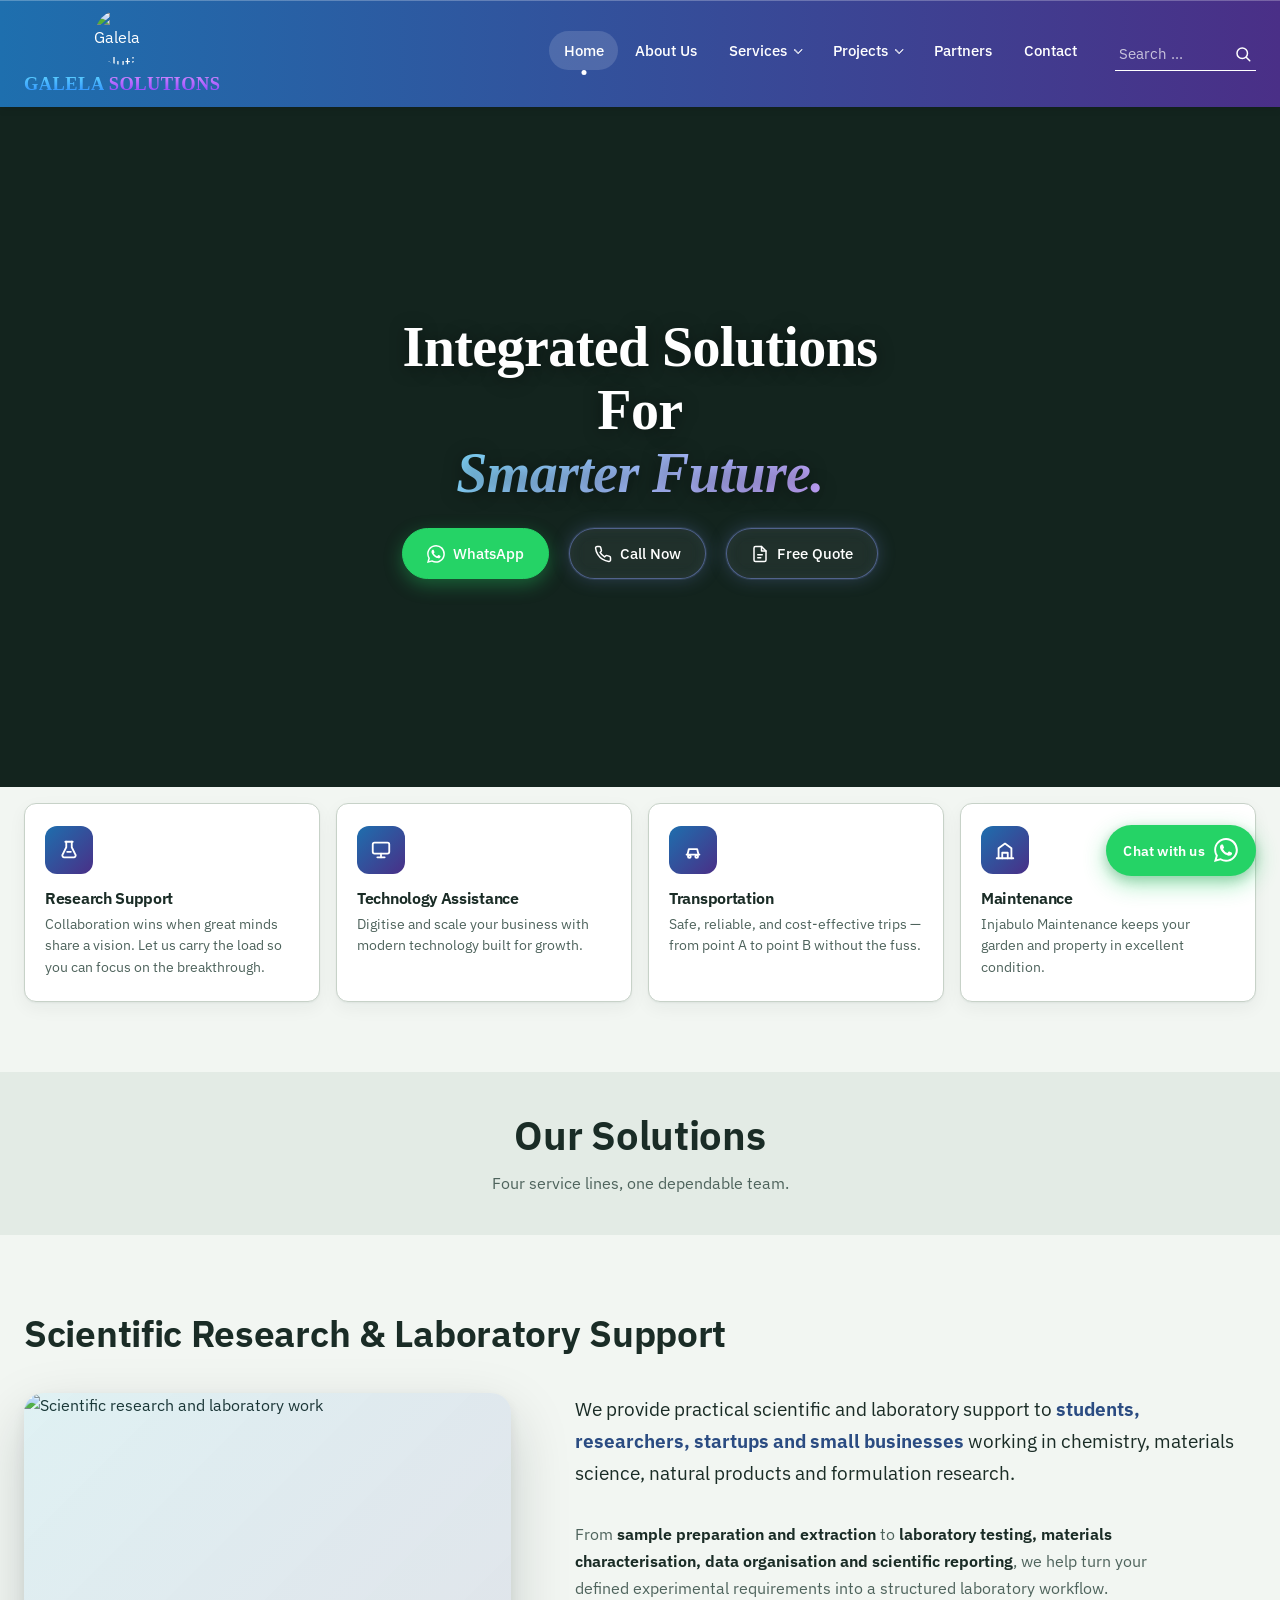
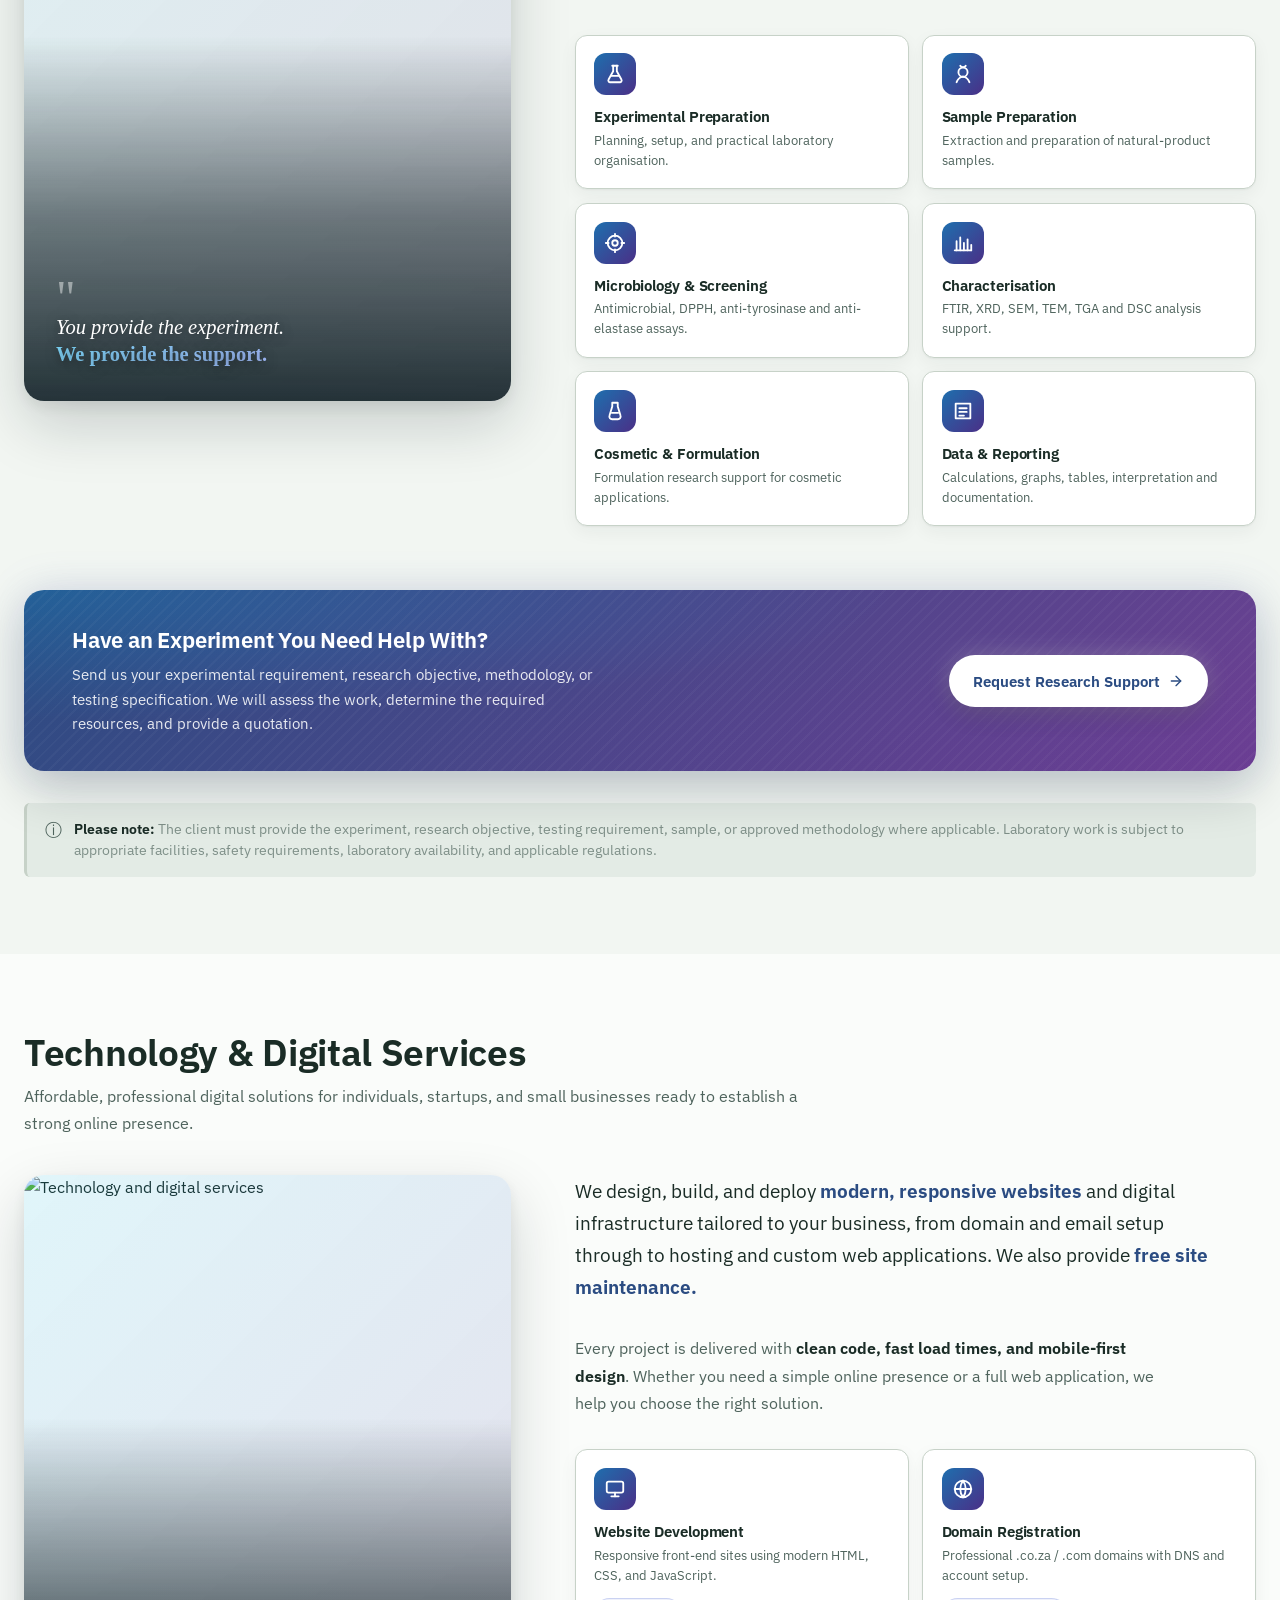
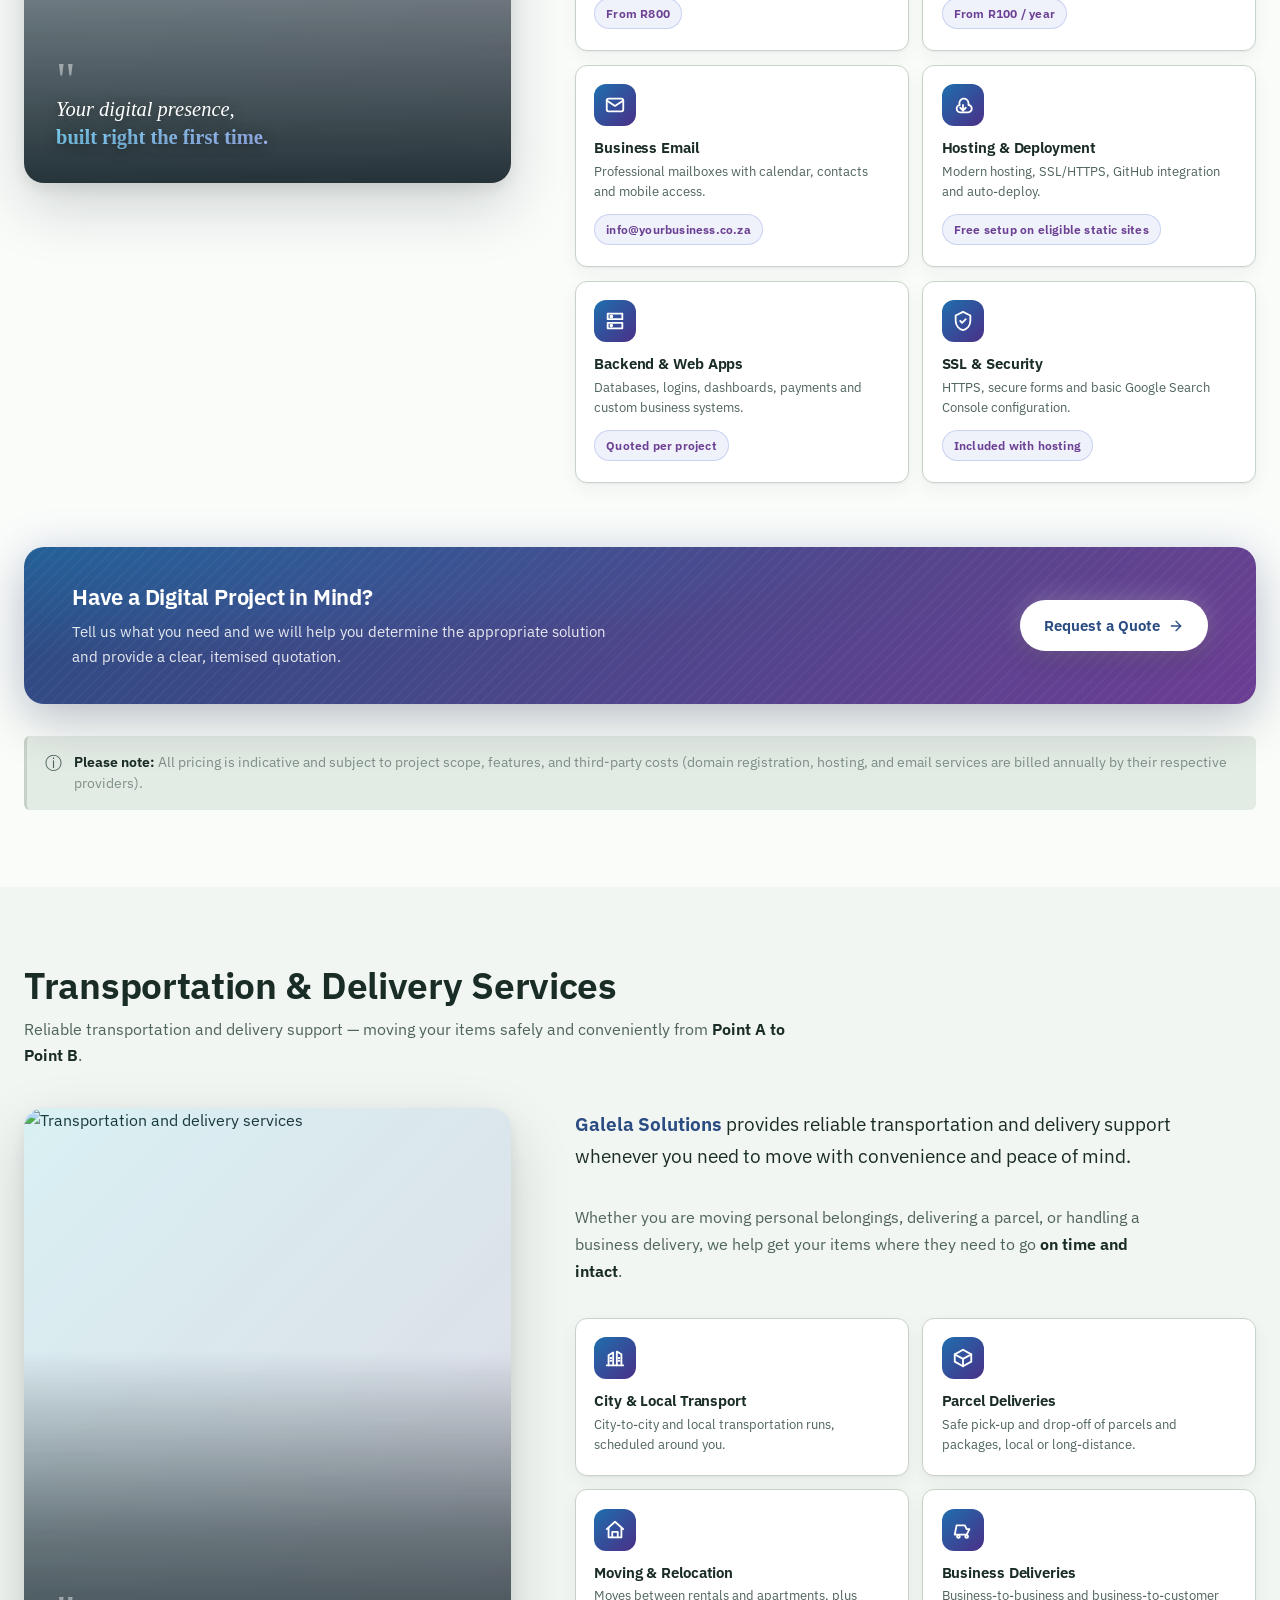
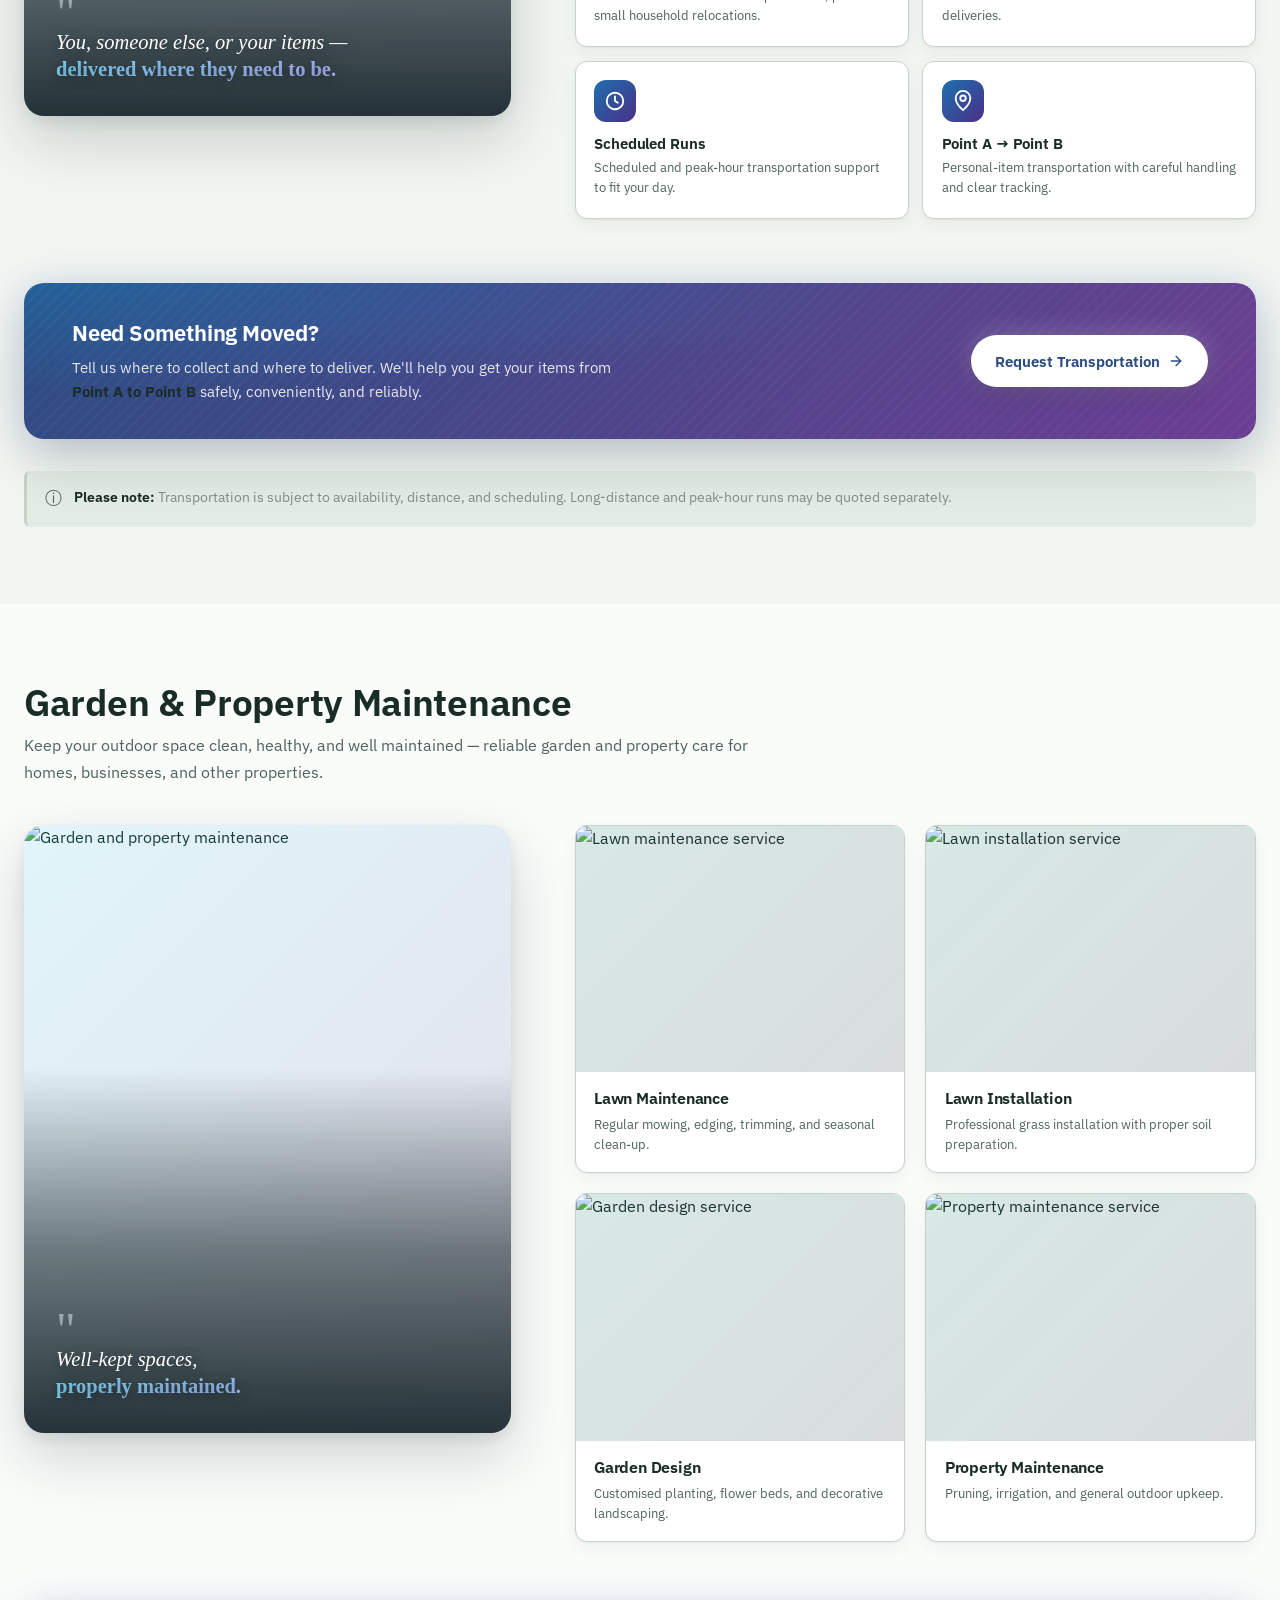
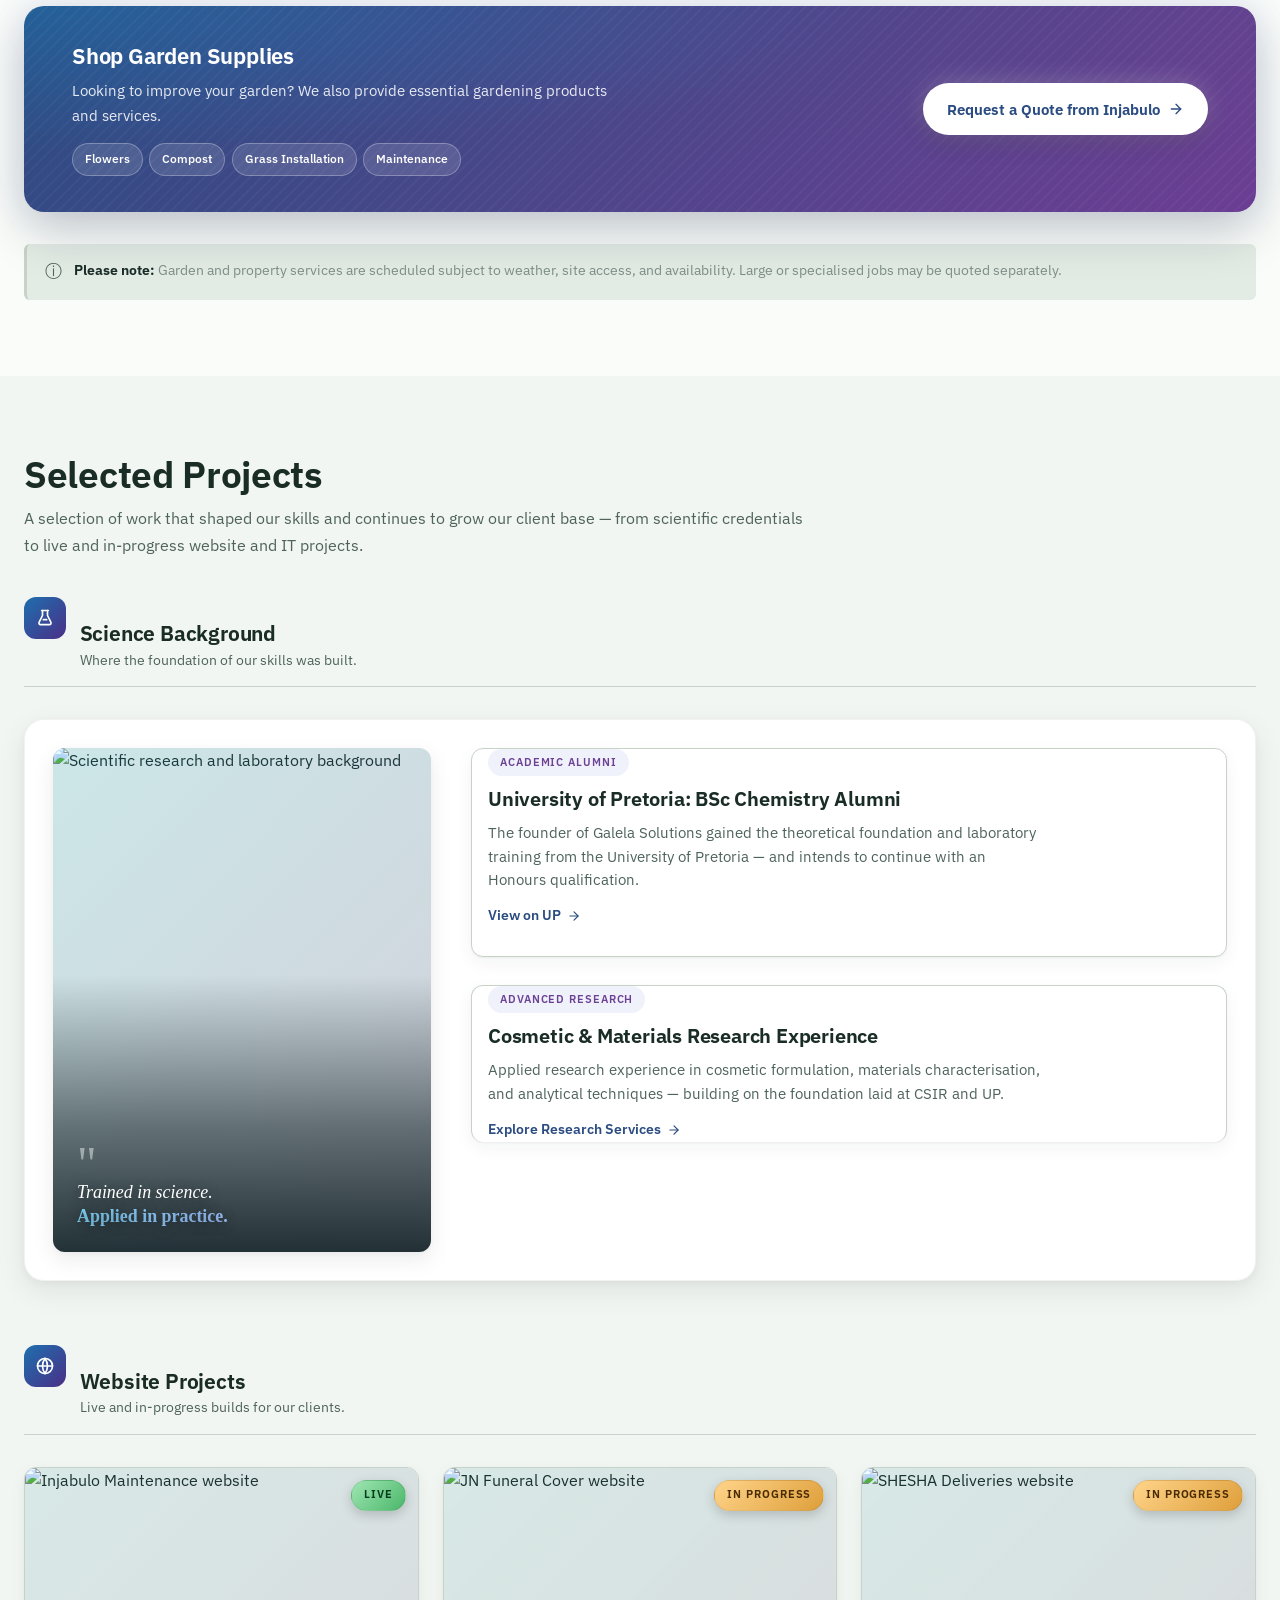
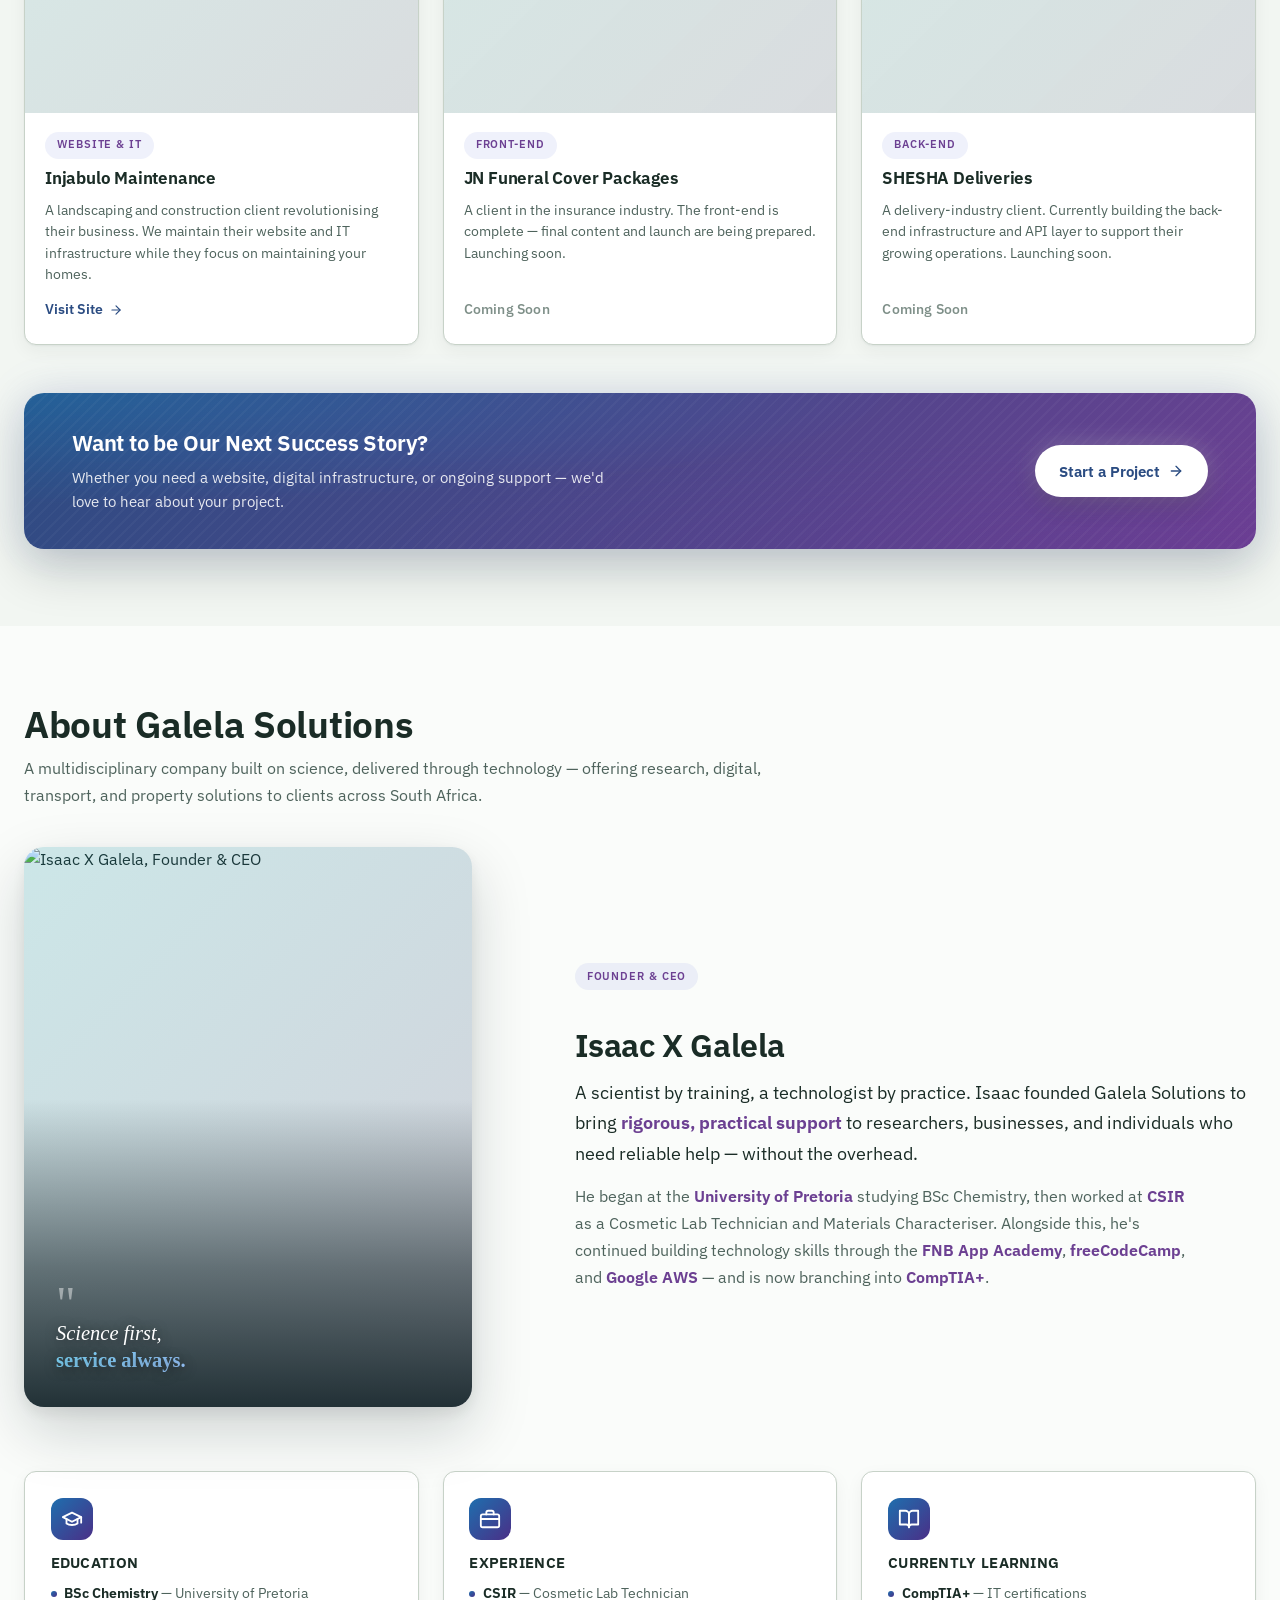
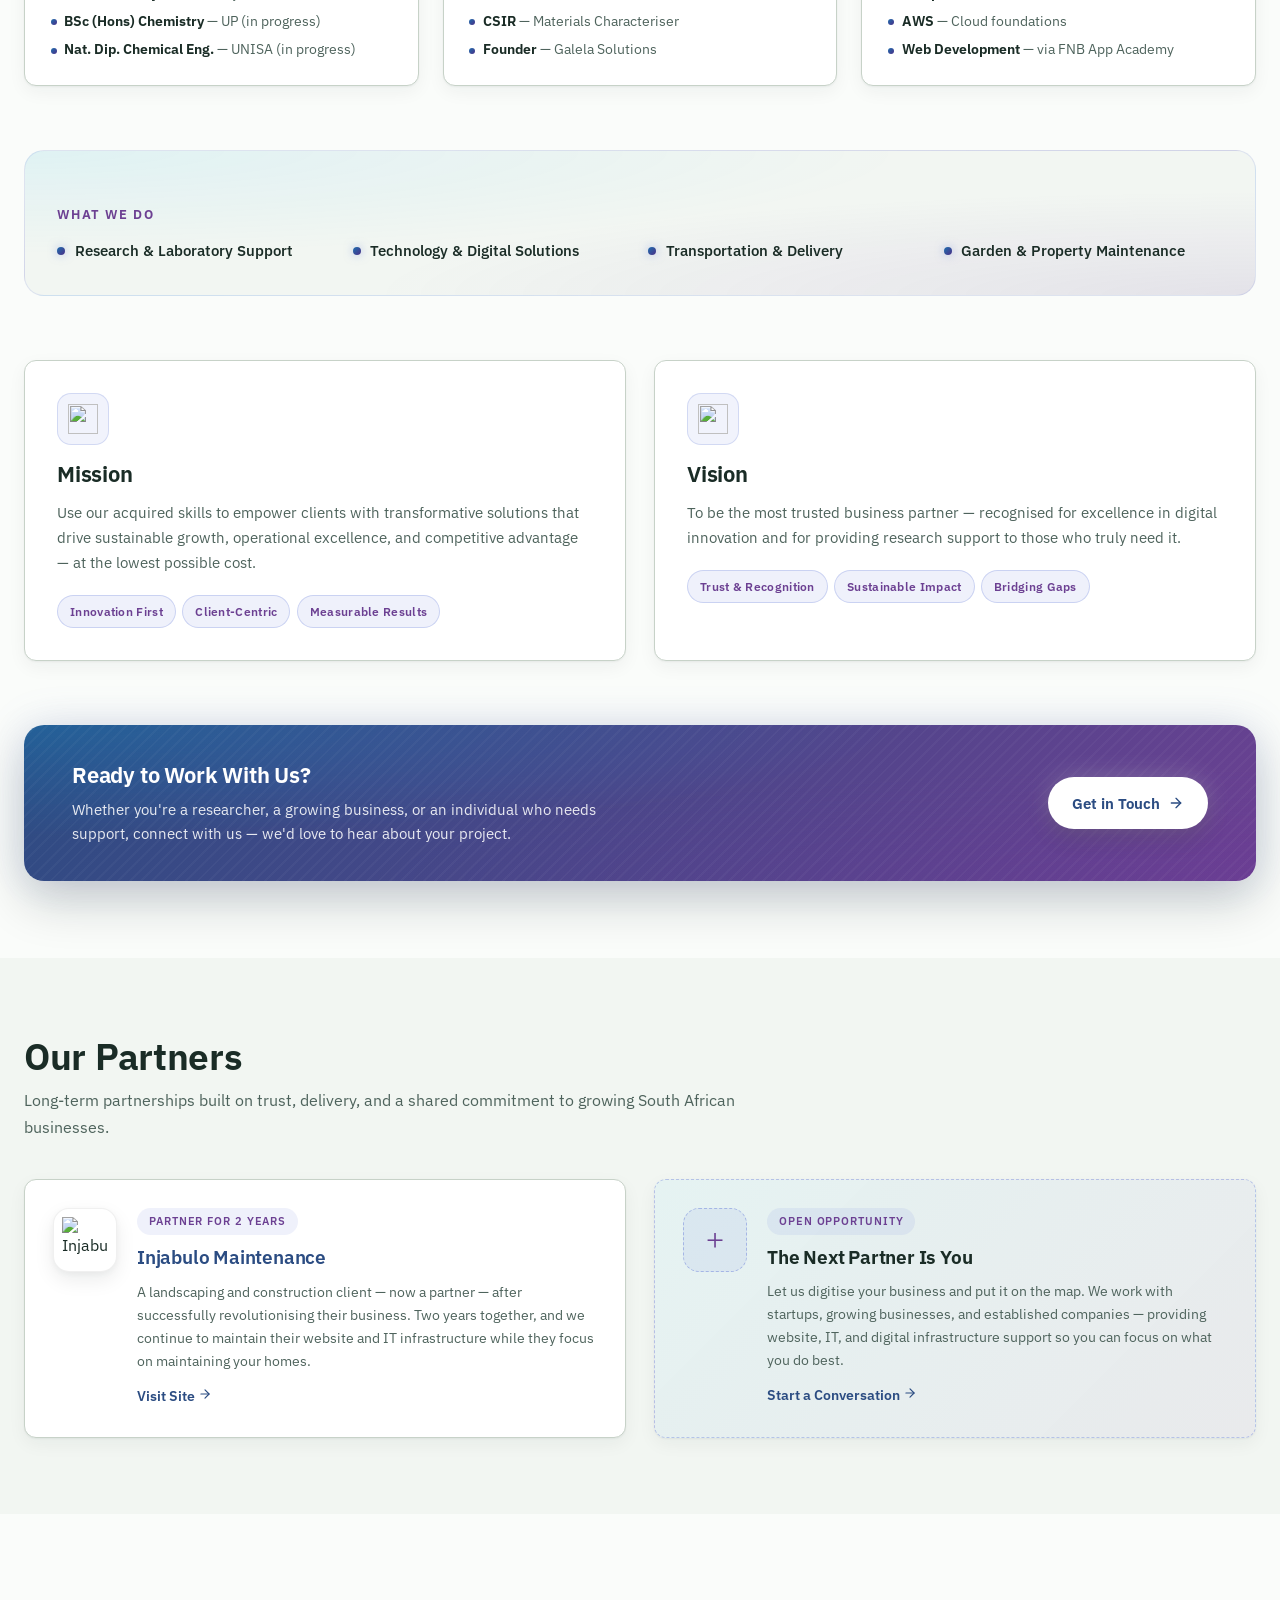
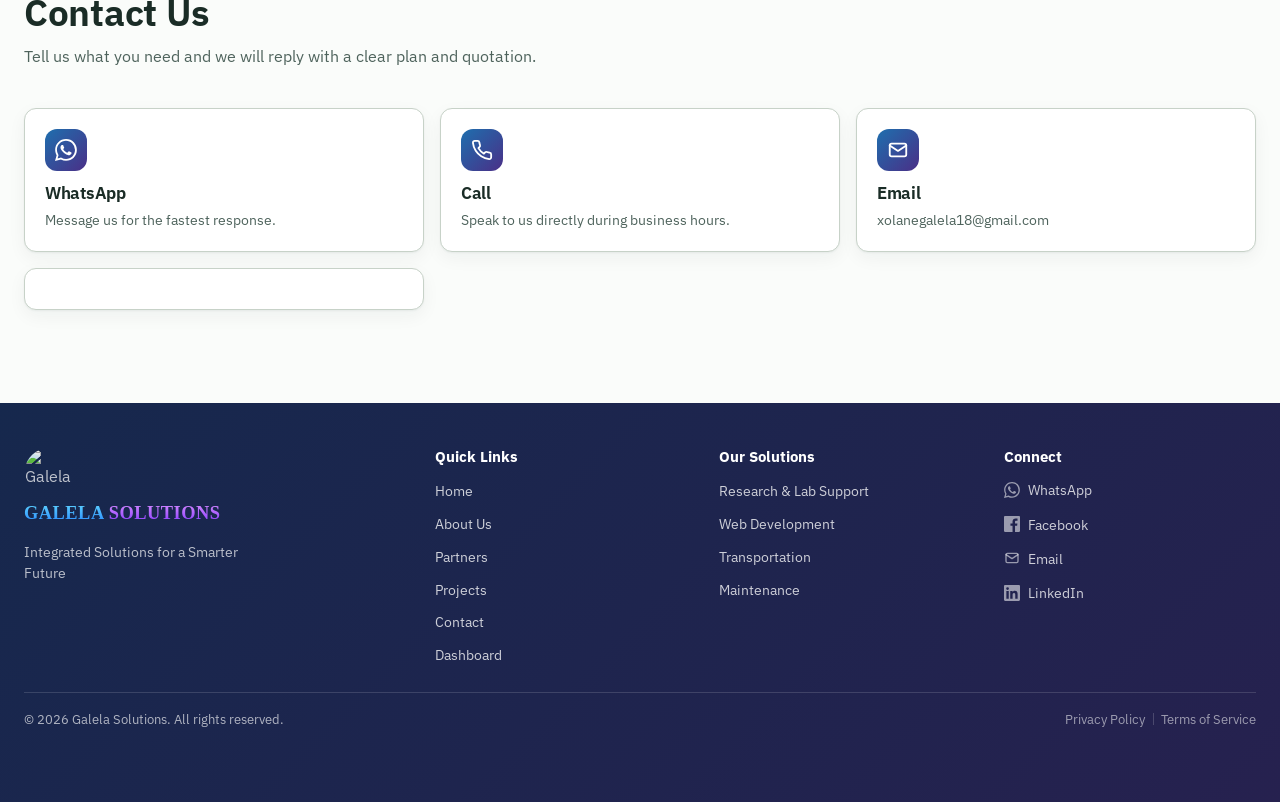
==== index.html @ ec6393a1 "Initial commit: Galela Frontend" ====
<!DOCTYPE html>
<html lang="en">
<head>
    <meta charset="UTF-8">
    <meta name="viewport" content="width=device-width, initial-scale=1.0">
    <meta name="description" content="Galela Solutions — Research, Technology and Transportation solutions.">

    <link rel="preconnect" href="https://fonts.googleapis.com">
    <link rel="preconnect" href="https://fonts.gstatic.com" crossorigin>

    <link rel="stylesheet" href="https://fonts.googleapis.com/css2?family=IBM+Plex+Sans:wght@400;500;600&family=Source+Serif+4:ital,opsz,wght@0,8..60,500;0,8..60,600;0,8..60,700;1,8..60,500&display=swap">
    <link rel="stylesheet" href="style.css">
    <link rel="icon"
          type="image/png"
          href="https://i.postimg.cc/9f243B8h/galela-solutions-favicon.png">

    <title>Galela Solutions | Research • Technology • Transportation</title>
</head>

<body>

    <!-- ================================
         NAVBAR
    ================================= -->
    <nav class="navbar" aria-label="Primary">
        <div class="container nav-container">

            <!-- Row 1: Logo + Tagline + Search -->
            <div class="nav-top">

                <a href="index.html" class="logo-wrapper" aria-label="Galela Solutions home">
                    <img src="https://i.postimg.cc/MH09NbY6/image.png"
                        alt="Galela Solutions logo"
                        class="company-logo"
                        width="580" height="540">
                    <span class="logo-text"><span class="g1">GALELA</span> <span class="g2">SOLUTIONS</span></span>
                </a>

                <p class="nav-tagline">
                    Research • Technology • Transportation
                </p>

                <div class="nav-search" data-search>
                    <button
                        type="button"
                        class="nav-search-toggle"
                        aria-label="Open search"
                        aria-expanded="false"
                        aria-controls="site-search"
                    >
                        <svg class="icon-search" viewBox="0 0 24 24" width="20" height="20"
                             fill="none" stroke="currentColor" stroke-width="2"
                             stroke-linecap="round" aria-hidden="true">
                            <circle cx="11" cy="11" r="7"/>
                            <line x1="21" y1="21" x2="16.65" y2="16.65"/>
                        </svg>
                        <svg class="icon-close" viewBox="0 0 24 24" width="20" height="20"
                             fill="none" stroke="currentColor" stroke-width="2"
                             stroke-linecap="round" aria-hidden="true">
                            <line x1="6" y1="6" x2="18" y2="18"/>
                            <line x1="18" y1="6" x2="6" y2="18"/>
                        </svg>
                    </button>

                    <form class="nav-search-form" role="search" action="#" id="site-search">
                        <input
                            type="search"
                            placeholder="Search ..."
                            aria-label="Search the site"
                            name="q"
                        >
                        <button type="submit" class="nav-search-submit" aria-label="Submit search">
                            <svg viewBox="0 0 24 24" width="18" height="18"
                                 fill="none" stroke="currentColor" stroke-width="2"
                                 stroke-linecap="round" aria-hidden="true">
                                <circle cx="11" cy="11" r="7"/>
                                <line x1="21" y1="21" x2="16.65" y2="16.65"/>
                            </svg>
                        </button>
                    </form>
                </div>

            </div>

            <!-- Row 2: Nav Links + Toggle -->
            <div class="nav-bottom">

                <ul class="nav-menu" id="primary-menu">
                    <li><a href="index.html" class="nav-link">Home</a></li>
                    <li><a href="#about" class="nav-link">About Us</a></li>

                    <li class="has-dropdown">
                        <a href="#" class="nav-link" aria-haspopup="true" aria-expanded="false">
                            Services <span class="caret" aria-hidden="true"></span>
                        </a>
                        <ul class="dropdown">
                            <li><a href="#services-research">Research</a></li>
                            <li><a href="#services-technology">Technology</a></li>
                            <li><a href="#services-transport">Transportation</a></li>
                            <li><a href="#services-maintenance">Maintenance</a></li>
                        </ul>
                    </li>

                    <li class="has-dropdown">
                        <a href="#" class="nav-link" aria-haspopup="true" aria-expanded="false">
                            Projects <span class="caret" aria-hidden="true"></span>
                        </a>
                        <ul class="dropdown">
                            <li>
                                <a href="#website"
                                   target="_blank" rel="noopener noreferrer">
                                    Website Projects
                                </a>
                            </li>
                            <li><a href="#science">Science Projects</a></li>
                            <li><a href="#website">Delivery App Sale</a></li>
                        </ul>
                    </li>

                    <li><a href="#partners" class="nav-link">Partners</a></li>
                    <li><a href="#contact" class="nav-link">Contact</a></li>
                </ul>

                <button
                    class="nav-toggle"
                    type="button"
                    aria-label="Toggle navigation menu"
                    aria-controls="primary-menu"
                    aria-expanded="false"
                >
                    <span class="hamburger"></span>
                </button>

            </div>

        </div>
    </nav>


    <!-- ================================
         HERO
    ================================= -->
    <section id="hero" class="hero">

       <div class="hero-bg-wrap" aria-hidden="true">
            <video
                class="hero-bg"
                autoplay
                muted
                loop
                playsinline
                preload="metadata" 
            >
                <source src="Videos/0_Abstract_Background_Technology_1280x720.mp4" type="video/mp4">
            </video>
            <div class="hero-bg-scrim"></div>
        </div>

        <div class="container hero-container">
            <div class="hero-content">
                 <h1 class="hero-title">
                    Integrated Solutions<br>
                    For <br>
                    <em>Smarter Future.</em>
                </h1>
                
                <div class="hero-actions">

                    <a href="https://wa.me/27725542823"
                       class="btn btn-whatsapp"
                       target="_blank" rel="noopener noreferrer"
                       aria-label="Chat with us on WhatsApp">
                        <svg viewBox="0 0 24 24" width="18" height="18"
                             fill="currentColor" aria-hidden="true">
                            <path d="M20.52 3.48A11.9 11.9 0 0 0 12.02 0C5.5 0 .2 5.3.2 11.82c0 2.08.55 4.12 1.6 5.92L0 24l6.42-1.68a11.84 11.84 0 0 0 5.6 1.43h.01c6.52 0 11.82-5.3 11.82-11.82 0-3.16-1.23-6.13-3.33-8.45zM12.03 21.8h-.01a9.83 9.83 0 0 1-5.01-1.37l-.36-.21-3.81 1 1.02-3.72-.24-.38a9.84 9.84 0 0 1-1.51-5.25c0-5.43 4.42-9.85 9.85-9.85 2.63 0 5.1 1.03 6.96 2.89a9.79 9.79 0 0 1 2.88 6.97c0 5.43-4.42 9.84-9.77 9.84zm5.4-7.37c-.3-.15-1.75-.86-2.02-.96-.27-.1-.47-.15-.67.15-.2.3-.77.96-.94 1.16-.17.2-.35.22-.65.07-.3-.15-1.25-.46-2.38-1.47-.88-.79-1.47-1.75-1.65-2.05-.17-.3-.02-.46.13-.61.13-.13.3-.35.45-.52.15-.17.2-.3.3-.5.1-.2.05-.37-.02-.52-.08-.15-.67-1.61-.92-2.21-.24-.58-.49-.5-.67-.51l-.57-.01c-.2 0-.52.07-.79.37-.27.3-1.04 1.02-1.04 2.48s1.07 2.88 1.22 3.08c.15.2 2.1 3.2 5.08 4.49.71.31 1.26.49 1.69.63.71.23 1.36.2 1.87.12.57-.08 1.75-.72 2-1.41.25-.7.25-1.29.17-1.41-.07-.12-.27-.2-.57-.35z"/>
                        </svg>
                        WhatsApp
                    </a>

                    <a href="tel:+27725542823"
                       class="btn btn-call"
                       aria-label="Call us now">
                        <svg viewBox="0 0 24 24" width="18" height="18"
                             fill="none" stroke="currentColor" stroke-width="2"
                             stroke-linecap="round" stroke-linejoin="round"
                             aria-hidden="true">
                            <path d="M22 16.92v3a2 2 0 0 1-2.18 2 19.79 19.79 0 0 1-8.63-3.07 19.5 19.5 0 0 1-6-6A19.79 19.79 0 0 1 2.12 4.18 2 2 0 0 1 4.11 2h3a2 2 0 0 1 2 1.72c.13.96.36 1.9.7 2.81a2 2 0 0 1-.45 2.11L8.09 9.91a16 16 0 0 0 6 6l1.27-1.27a2 2 0 0 1 2.11-.45c.91.34 1.85.57 2.81.7A2 2 0 0 1 22 16.92z"/>
                        </svg>
                        Call Now
                    </a>

                    <a href="formgs.html"
                       class="btn btn-primary"
                       aria-label="Request a free quote">
                        <svg viewBox="0 0 24 24" width="18" height="18"
                             fill="none" stroke="currentColor" stroke-width="2"
                             stroke-linecap="round" stroke-linejoin="round"
                             aria-hidden="true">
                            <path d="M14 2H6a2 2 0 0 0-2 2v16a2 2 0 0 0 2 2h12a2 2 0 0 0 2-2V8z"/>
                            <polyline points="14 2 14 8 20 8"/>
                            <line x1="9" y1="13" x2="15" y2="13"/>
                            <line x1="9" y1="17" x2="13" y2="17"/>
                        </svg>
                        Free Quote
                    </a>

                </div>
            </div>
        </div>
    </section>


    <!-- ================================
         SERVICE HIGHLIGHTS
    ================================= -->
    <section class="services-strip" aria-labelledby="services-heading">
        <div class="container">

            <h2 id="services-heading" class="sr-only">Our core services</h2>

            <ul class="hero-services">

                <li class="hero-service">
                    <span class="service-icon" aria-hidden="true">
                        <svg viewBox="0 0 24 24" width="22" height="22"
                             fill="none" stroke="currentColor" stroke-width="2"
                             stroke-linecap="round" stroke-linejoin="round">
                            <path d="M9 3v6l-4 8a2 2 0 0 0 2 3h10a2 2 0 0 0 2-3l-4-8V3"/>
                            <line x1="8" y1="3" x2="16" y2="3"/>
                            <line x1="10" y1="14" x2="14" y2="14"/>
                        </svg>
                    <!-- <img class="icon-img" src="" alt="" width="22" height="22"> -->
</span>
                    <div>
                        <h3>Research Support</h3>
                        <p>Collaboration wins when great minds share a vision. Let us carry the load so you can focus on the breakthrough.</p>
                    </div>
                </li>

                <li class="hero-service">
                    <span class="service-icon" aria-hidden="true">
                        <svg viewBox="0 0 24 24" width="22" height="22"
                             fill="none" stroke="currentColor" stroke-width="2"
                             stroke-linecap="round" stroke-linejoin="round">
                            <rect x="3" y="4" width="18" height="12" rx="2"/>
                            <line x1="8" y1="20" x2="16" y2="20"/>
                            <line x1="12" y1="16" x2="12" y2="20"/>
                        </svg>
                    <!-- <img class="icon-img" src="" alt="" width="22" height="22"> -->
</span>
                    <div>
                        <h3>Technology Assistance</h3>
                        <p>Digitise and scale your business with modern technology built for growth.</p>
                    </div>
                </li>

                <li class="hero-service">
                    <span class="service-icon" aria-hidden="true">
                        <svg viewBox="0 0 24 24" width="22" height="22"
                             fill="none" stroke="currentColor" stroke-width="2"
                             stroke-linecap="round" stroke-linejoin="round">
                            <path d="M5 17h14"/>
                            <path d="M6 17l1.5-6h9L18 17"/>
                            <circle cx="8" cy="19" r="1.5"/>
                            <circle cx="16" cy="19" r="1.5"/>
                        </svg>
                    <!-- <img class="icon-img" src="" alt="" width="22" height="22"> -->
</span>
                    <div>
                        <h3>Transportation</h3>
                        <p>Safe, reliable, and cost-effective trips — from point A to point B without the fuss.</p>
                    </div>
                </li>

                <li class="hero-service">
                    <span class="service-icon" aria-hidden="true">
                        <svg viewBox="0 0 24 24" width="22" height="22"
                             fill="none" stroke="currentColor" stroke-width="2"
                             stroke-linecap="round" stroke-linejoin="round">
                            <path d="M3 21h18"/>
                            <path d="M5 21V10l7-5 7 5v11"/>
                            <path d="M9 21v-6h6v6"/>
                        </svg>
                    <!-- <img class="icon-img" src="" alt="" width="22" height="22"> -->
</span>
                    <div>
                        <h3>Maintenance</h3>
                        <p>Injabulo Maintenance keeps your garden and property in excellent condition.</p>
                    </div>
                </li>

            </ul>
        </div>
    </section>


    <!-- ================================
         OUR SOLUTIONS — INTRO
    ================================= -->
    <section class="section section-intro">
        <div class="container">
            <h2 class="section-heading">Our Solutions</h2>
            <p class="section-subtitle">Four service lines, one dependable team.</p>
        </div>
    </section>


<!-- ================================
     RESEARCH SUPPORT
================================= -->
<section id="services-research" class="section section-research">
    <div class="container">

        <!-- Section head -->
        <header class="section-head">
           
            <h2 class="section-title">Scientific Research &amp; Laboratory Support</h2>
            
        </header>

        <!-- Split: image left (with overlay quote) / content right -->
        <div class="research-split">

            <figure class="research-visual">
                <img
                    src="https://i.postimg.cc/yNDqqdLX/Genetics-Breakthrough-DNA-Concept.jpg"
                    alt="Scientific research and laboratory work"
                    loading="lazy"
                >
                <figcaption class="research-visual-quote">
                    <span class="quote-mark" aria-hidden="true">"</span>
                    <p>
                        You provide the experiment.
                        <strong>We provide the support.</strong>
                    </p>
                </figcaption>
            </figure>

            <div class="research-content">

                <p class="research-lead">
                    We provide practical scientific and laboratory support to
                    <strong>students, researchers, startups and small businesses</strong>
                    working in chemistry, materials science, natural products
                    and formulation research.
                </p>

                <p>
                    From <strong>sample preparation and extraction</strong> to
                    <strong>laboratory testing, materials characterisation, data
                    organisation and scientific reporting</strong>, we help turn
                    your defined experimental requirements into a structured
                    laboratory workflow.
                </p>

                <!-- Feature grid instead of bullet list -->
                <div class="research-features">

                    <article class="research-feature">
                        <span class="feature-icon" aria-hidden="true">
                            <svg viewBox="0 0 24 24" width="22" height="22"
                                 fill="none" stroke="currentColor" stroke-width="2"
                                 stroke-linecap="round" stroke-linejoin="round">
                                <path d="M9 3h6"/>
                                <path d="M10 3v6l-5 9a2 2 0 0 0 2 3h10a2 2 0 0 0 2-3l-5-9V3"/>
                                <path d="M7.5 14h9"/>
                            </svg>
                        <!-- <img class="icon-img" src="" alt="" width="22" height="22"> -->
</span>
                        <h4>Experimental Preparation</h4>
                        <p>Planning, setup, and practical laboratory organisation.</p>
                    </article>

                    <article class="research-feature">
                        <span class="feature-icon" aria-hidden="true">
                            <svg viewBox="0 0 24 24" width="22" height="22"
                                 fill="none" stroke="currentColor" stroke-width="2"
                                 stroke-linecap="round" stroke-linejoin="round">
                                <path d="M5 21s2-6 7-6 7 6 7 6"/>
                                <circle cx="12" cy="10" r="5"/>
                                <path d="M9 3c1 2 5 2 6 0"/>
                            </svg>
                        <!-- <img class="icon-img" src="" alt="" width="22" height="22"> -->
</span>
                        <h4>Sample Preparation</h4>
                        <p>Extraction and preparation of natural-product samples.</p>
                    </article>

                    <article class="research-feature">
                        <span class="feature-icon" aria-hidden="true">
                            <svg viewBox="0 0 24 24" width="22" height="22"
                                 fill="none" stroke="currentColor" stroke-width="2"
                                 stroke-linecap="round" stroke-linejoin="round">
                                <circle cx="12" cy="12" r="8"/>
                                <circle cx="12" cy="12" r="3"/>
                                <path d="M12 2v3M12 19v3M2 12h3M19 12h3"/>
                            </svg>
                        <!-- <img class="icon-img" src="" alt="" width="22" height="22"> -->
</span>
                        <h4>Microbiology &amp; Screening</h4>
                        <p>Antimicrobial, DPPH, anti-tyrosinase and anti-elastase assays.</p>
                    </article>

                    <article class="research-feature">
                        <span class="feature-icon" aria-hidden="true">
                            <svg viewBox="0 0 24 24" width="22" height="22"
                                 fill="none" stroke="currentColor" stroke-width="2"
                                 stroke-linecap="round" stroke-linejoin="round">
                                <path d="M3 20h18"/>
                                <path d="M5 20V10M9 20V6M13 20V12M17 20V8M21 20V14"/>
                            </svg>
                        <!-- <img class="icon-img" src="" alt="" width="22" height="22"> -->
</span>
                        <h4>Characterisation</h4>
                        <p>FTIR, XRD, SEM, TEM, TGA and DSC analysis support.</p>
                    </article>

                    <article class="research-feature">
                        <span class="feature-icon" aria-hidden="true">
                            <svg viewBox="0 0 24 24" width="22" height="22"
                                 fill="none" stroke="currentColor" stroke-width="2"
                                 stroke-linecap="round" stroke-linejoin="round">
                                <path d="M9 3h6v4l3 10a3 3 0 0 1-3 4H9a3 3 0 0 1-3-4L9 7z"/>
                                <path d="M8.5 14h7"/>
                            </svg>
                        <!-- <img class="icon-img" src="" alt="" width="22" height="22"> -->
</span>
                        <h4>Cosmetic &amp; Formulation</h4>
                        <p>Formulation research support for cosmetic applications.</p>
                    </article>

                    <article class="research-feature">
                        <span class="feature-icon" aria-hidden="true">
                            <svg viewBox="0 0 24 24" width="22" height="22"
                                 fill="none" stroke="currentColor" stroke-width="2"
                                 stroke-linecap="round" stroke-linejoin="round">
                                <path d="M4 4h16v16H4z"/>
                                <path d="M8 9h8M8 13h8M8 17h5"/>
                            </svg>
                        <!-- <img class="icon-img" src="" alt="" width="22" height="22"> -->
</span>
                        <h4>Data &amp; Reporting</h4>
                        <p>Calculations, graphs, tables, interpretation and documentation.</p>
                    </article>

                </div>

            </div>

        </div>

        <!-- CTA band -->
        <aside class="research-cta-band">
            <div class="cta-text">
                <h3>Have an Experiment You Need Help With?</h3>
                <p>
                    Send us your experimental requirement, research objective,
                    methodology, or testing specification. We will assess the work,
                    determine the required resources, and provide a quotation.
                </p>
            </div>
            <a href="formgs.html" class="btn btn-primary">
                Request Research Support
                <svg viewBox="0 0 24 24" width="16" height="16"
                     fill="none" stroke="currentColor" stroke-width="2"
                     stroke-linecap="round" stroke-linejoin="round"
                     aria-hidden="true">
                    <line x1="5" y1="12" x2="19" y2="12"/>
                    <polyline points="12 5 19 12 12 19"/>
                </svg>
            </a>
        </aside>

        <!-- Note -->
        <p class="research-note">
            <span class="note-icon" aria-hidden="true">ⓘ</span>
            <span>
                <strong>Please note:</strong> The client must provide the experiment,
                research objective, testing requirement, sample, or approved
                methodology where applicable. Laboratory work is subject to
                appropriate facilities, safety requirements, laboratory
                availability, and applicable regulations.
            </span>
        </p>

    </div>
</section>


    <!-- ================================
     TECHNOLOGY
================================= -->
<section id="services-technology" class="section section-tech">
    <div class="container">

        <!-- Section head -->
        <header class="section-head">
            <h2 class="section-title">Technology &amp; Digital Services</h2>
            <p class="section-subtitle">
                Affordable, professional digital solutions for individuals,
                startups, and small businesses ready to establish a strong
                online presence.
            </p>
        </header>

        <!-- Split: image left (with overlay quote) / content right -->
        <div class="tech-split">

            <figure class="tech-visual">
                <img
                    src="https://i.postimg.cc/nzSMKXNF/image.png"
                    alt="Technology and digital services"
                    loading="lazy"
                >
                <figcaption class="tech-visual-quote">
                    <span class="quote-mark" aria-hidden="true">"</span>
                    <p>
                        Your digital presence,
                        <strong>built right the first time.</strong>
                    </p>
                </figcaption>
            </figure>

            <div class="tech-content">

                <p class="tech-lead">
                    We design, build, and deploy <strong>modern, responsive
                    websites</strong> and digital infrastructure tailored to
                    your business, from domain and email setup through to
                    hosting and custom web applications. We also provide <strong>free site maintenance.</strong>
                </p>

                <p>
                    Every project is delivered with <strong>clean code, fast
                    load times, and mobile-first design</strong>. Whether you
                    need a simple online presence or a full web application,
                    we help you choose the right solution.
                </p>

                <!-- Feature grid -->
                <div class="tech-features">

                    <article class="tech-feature">
                        <span class="feature-icon" aria-hidden="true">
                            <svg viewBox="0 0 24 24" width="22" height="22"
                                 fill="none" stroke="currentColor" stroke-width="2"
                                 stroke-linecap="round" stroke-linejoin="round">
                                <rect x="3" y="4" width="18" height="12" rx="2"/>
                                <line x1="8" y1="20" x2="16" y2="20"/>
                                <line x1="12" y1="16" x2="12" y2="20"/>
                            </svg>
                        <!-- <img class="icon-img" src="" alt="" width="22" height="22"> -->
</span>
                        <h4>Website Development</h4>
                        <p>Responsive front-end sites using modern HTML, CSS, and JavaScript.</p>
                        <span class="feature-price">From R800</span>
                    </article>

                    <article class="tech-feature">
                        <span class="feature-icon" aria-hidden="true">
                            <svg viewBox="0 0 24 24" width="22" height="22"
                                 fill="none" stroke="currentColor" stroke-width="2"
                                 stroke-linecap="round" stroke-linejoin="round">
                                <circle cx="12" cy="12" r="9"/>
                                <path d="M3 12h18"/>
                                <path d="M12 3a15 15 0 0 1 0 18"/>
                                <path d="M12 3a15 15 0 0 0 0 18"/>
                            </svg>
                        <!-- <img class="icon-img" src="" alt="" width="22" height="22"> -->
</span>
                        <h4>Domain Registration</h4>
                        <p>Professional .co.za / .com domains with DNS and account setup.</p>
                        <span class="feature-price">From R100 / year</span>
                    </article>

                    <article class="tech-feature">
                        <span class="feature-icon" aria-hidden="true">
                            <svg viewBox="0 0 24 24" width="22" height="22"
                                 fill="none" stroke="currentColor" stroke-width="2"
                                 stroke-linecap="round" stroke-linejoin="round">
                                <rect x="3" y="5" width="18" height="14" rx="2"/>
                                <path d="M3 7l9 6 9-6"/>
                            </svg>
                        <!-- <img class="icon-img" src="" alt="" width="22" height="22"> -->
</span>
                        <h4>Business Email</h4>
                        <p>Professional mailboxes with calendar, contacts and mobile access.</p>
                        <span class="feature-price">info@yourbusiness.co.za</span>
                    </article>

                    <article class="tech-feature">
                        <span class="feature-icon" aria-hidden="true">
                            <svg viewBox="0 0 24 24" width="22" height="22"
                                 fill="none" stroke="currentColor" stroke-width="2"
                                 stroke-linecap="round" stroke-linejoin="round">
                                <path d="M18 10a5 5 0 1 0-9.6 2A4 4 0 0 0 10 20h7a4 4 0 0 0 1-8z"/>
                                <path d="M12 12v6"/>
                                <path d="M9 15l3 3 3-3"/>
                            </svg>
                        <!-- <img class="icon-img" src="" alt="" width="22" height="22"> -->
</span>
                        <h4>Hosting &amp; Deployment</h4>
                        <p>Modern hosting, SSL/HTTPS, GitHub integration and auto-deploy.</p>
                        <span class="feature-price">Free setup on eligible static sites</span>
                    </article>

                    <article class="tech-feature">
                        <span class="feature-icon" aria-hidden="true">
                            <svg viewBox="0 0 24 24" width="22" height="22"
                                 fill="none" stroke="currentColor" stroke-width="2"
                                 stroke-linecap="round" stroke-linejoin="round">
                                <path d="M4 4h16v6H4z"/>
                                <path d="M4 14h16v6H4z"/>
                                <circle cx="8" cy="7" r="1"/>
                                <circle cx="8" cy="17" r="1"/>
                            </svg>
                        <!-- <img class="icon-img" src="" alt="" width="22" height="22"> -->
</span>
                        <h4>Backend &amp; Web Apps</h4>
                        <p>Databases, logins, dashboards, payments and custom business systems.</p>
                        <span class="feature-price">Quoted per project</span>
                    </article>

                    <article class="tech-feature">
                        <span class="feature-icon" aria-hidden="true">
                            <svg viewBox="0 0 24 24" width="22" height="22"
                                 fill="none" stroke="currentColor" stroke-width="2"
                                 stroke-linecap="round" stroke-linejoin="round">
                                <path d="M12 2l8 4v6c0 5-3.5 9-8 10-4.5-1-8-5-8-10V6z"/>
                                <path d="M9 12l2 2 4-4"/>
                            </svg>
                        <!-- <img class="icon-img" src="" alt="" width="22" height="22"> -->
</span>
                        <h4>SSL &amp; Security</h4>
                        <p>HTTPS, secure forms and basic Google Search Console configuration.</p>
                        <span class="feature-price">Included with hosting</span>
                    </article>

                </div>

            </div>

        </div>

        <!-- CTA band -->
        <aside class="tech-cta-band">
            <div class="cta-text">
                <h3>Have a Digital Project in Mind?</h3>
                <p>
                    Tell us what you need and we will help you determine the
                    appropriate solution and provide a clear, itemised quotation.
                </p>
            </div>
            <a href="formgs.html" class="btn btn-primary">
                Request a Quote
                <svg viewBox="0 0 24 24" width="16" height="16"
                     fill="none" stroke="currentColor" stroke-width="2"
                     stroke-linecap="round" stroke-linejoin="round"
                     aria-hidden="true">
                    <line x1="5" y1="12" x2="19" y2="12"/>
                    <polyline points="12 5 19 12 12 19"/>
                </svg>
            </a>
        </aside>

        <!-- Note -->
        <p class="tech-note">
            <span class="note-icon" aria-hidden="true">ⓘ</span>
            <span>
                <strong>Please note:</strong> All pricing is indicative and
                subject to project scope, features, and third-party costs
                (domain registration, hosting, and email services are billed
                annually by their respective providers).
            </span>
        </p>

    </div>
</section>

    <!-- ================================
     TRANSPORTATION
================================= -->
<section id="services-transport" class="section section-transport">
    <div class="container">

        <!-- Section head -->
        <header class="section-head">
            
            <h2 class="section-title">Transportation &amp; Delivery Services</h2>
            <p class="section-subtitle">
                Reliable transportation and delivery support — moving your
                items safely and conveniently from <strong>Point A to Point B</strong>.
            </p>
        </header>

        <!-- Split: image left (fully contained) / content right -->
        <div class="transport-split">

           <figure class="transport-visual">
            <img
                src="https://i.postimg.cc/Xv8gbgB9/image.png"
                alt="Transportation and delivery services"
                loading="lazy"
            >
            <figcaption class="transport-visual-quote">
                <span class="quote-mark" aria-hidden="true">"</span>
                <p>
                    You, someone else, or your items —
                    <strong>delivered where they need to be.</strong>
                </p>
            </figcaption>
        </figure>

            <div class="transport-content">

                <p class="transport-lead">
                    <strong>Galela Solutions</strong> provides reliable
                    transportation and delivery support whenever you need to
                    move with convenience and peace of mind.
                </p>

                <p>
                    Whether you are moving personal belongings, delivering a
                    parcel, or handling a business delivery, we help get your
                    items where they need to go <strong>on time and intact</strong>.
                </p>

                <!-- Feature grid -->
                <div class="transport-features">

                    <article class="transport-feature">
                        <span class="feature-icon" aria-hidden="true">
                            <svg viewBox="0 0 24 24" width="22" height="22"
                                 fill="none" stroke="currentColor" stroke-width="2"
                                 stroke-linecap="round" stroke-linejoin="round">
                                <path d="M3 20h18"/>
                                <path d="M5 20V9l5-3v14"/>
                                <path d="M14 20V5l5 3v12"/>
                                <path d="M7 12h1M7 15h1M16 12h1M16 15h1"/>
                            </svg>
                        <!-- <img class="icon-img" src="" alt="" width="22" height="22"> -->
</span>
                        <h4>City &amp; Local Transport</h4>
                        <p>City-to-city and local transportation runs, scheduled around you.</p>
                    </article>

                    <article class="transport-feature">
                        <span class="feature-icon" aria-hidden="true">
                            <svg viewBox="0 0 24 24" width="22" height="22"
                                 fill="none" stroke="currentColor" stroke-width="2"
                                 stroke-linecap="round" stroke-linejoin="round">
                                <path d="M21 8l-9-5-9 5 9 5 9-5z"/>
                                <path d="M3 8v8l9 5 9-5V8"/>
                                <path d="M12 13v8"/>
                            </svg>
                        <!-- <img class="icon-img" src="" alt="" width="22" height="22"> -->
</span>
                        <h4>Parcel Deliveries</h4>
                        <p>Safe pick-up and drop-off of parcels and packages, local or long-distance.</p>
                    </article>

                    <article class="transport-feature">
                        <span class="feature-icon" aria-hidden="true">
                            <svg viewBox="0 0 24 24" width="22" height="22"
                                 fill="none" stroke="currentColor" stroke-width="2"
                                 stroke-linecap="round" stroke-linejoin="round">
                                <path d="M3 11l9-8 9 8"/>
                                <path d="M5 10v10h14V10"/>
                                <path d="M9 20v-6h6v6"/>
                            </svg>
                        <!-- <img class="icon-img" src="" alt="" width="22" height="22"> -->
</span>
                        <h4>Moving &amp; Relocation</h4>
                        <p>Moves between rentals and apartments, plus small household relocations.</p>
                    </article>

                    <article class="transport-feature">
                        <span class="feature-icon" aria-hidden="true">
                            <svg viewBox="0 0 24 24" width="22" height="22"
                                 fill="none" stroke="currentColor" stroke-width="2"
                                 stroke-linecap="round" stroke-linejoin="round">
                                <path d="M3 17h13l3-6h-3l-2-4H5z"/>
                                <circle cx="7" cy="19" r="1.5"/>
                                <circle cx="16" cy="19" r="1.5"/>
                            </svg>
                        <!-- <img class="icon-img" src="" alt="" width="22" height="22"> -->
</span>
                        <h4>Business Deliveries</h4>
                        <p>Business-to-business and business-to-customer deliveries.</p>
                    </article>

                    <article class="transport-feature">
                        <span class="feature-icon" aria-hidden="true">
                            <svg viewBox="0 0 24 24" width="22" height="22"
                                 fill="none" stroke="currentColor" stroke-width="2"
                                 stroke-linecap="round" stroke-linejoin="round">
                                <circle cx="12" cy="12" r="9"/>
                                <path d="M12 7v5l3 2"/>
                            </svg>
                        <!-- <img class="icon-img" src="" alt="" width="22" height="22"> -->
</span>
                        <h4>Scheduled Runs</h4>
                        <p>Scheduled and peak-hour transportation support to fit your day.</p>
                    </article>

                    <article class="transport-feature">
                        <span class="feature-icon" aria-hidden="true">
                            <svg viewBox="0 0 24 24" width="22" height="22"
                                 fill="none" stroke="currentColor" stroke-width="2"
                                 stroke-linecap="round" stroke-linejoin="round">
                                <path d="M12 22s8-7 8-13a8 8 0 1 0-16 0c0 6 8 13 8 13z"/>
                                <circle cx="12" cy="9" r="3"/>
                            </svg>
                        <!-- <img class="icon-img" src="" alt="" width="22" height="22"> -->
</span>
                        <h4>Point A → Point B</h4>
                        <p>Personal-item transportation with careful handling and clear tracking.</p>
                    </article>

                </div>

            </div>

        </div>

        <!-- CTA band -->
        <aside class="transport-cta-band">
            <div class="cta-text">
                <h3>Need Something Moved?</h3>
                <p>
                    Tell us where to collect and where to deliver. We'll help
                    you get your items from <strong>Point A to Point B</strong>
                    safely, conveniently, and reliably.
                </p>
            </div>
            <a href="formgs.html" class="btn btn-primary">
                Request Transportation
                <svg viewBox="0 0 24 24" width="16" height="16"
                     fill="none" stroke="currentColor" stroke-width="2"
                     stroke-linecap="round" stroke-linejoin="round"
                     aria-hidden="true">
                    <line x1="5" y1="12" x2="19" y2="12"/>
                    <polyline points="12 5 19 12 12 19"/>
                </svg>
            </a>
        </aside>

        <!-- Note -->
        <p class="transport-note">
            <span class="note-icon" aria-hidden="true">ⓘ</span>
            <span>
                <strong>Please note:</strong> Transportation is subject to
                availability, distance, and scheduling. Long-distance and
                peak-hour runs may be quoted separately.
            </span>
        </p>

    </div>
</section>


    <!-- ================================
     MAINTENANCE
================================= -->
<section id="services-maintenance" class="section section-maintenance">
    <div class="container">

        <!-- Section head -->
        <header class="section-head">
            <h2 class="section-title">Garden &amp; Property Maintenance</h2>
            <p class="section-subtitle">
                Keep your outdoor space clean, healthy, and well maintained —
                reliable garden and property care for homes, businesses, and
                other properties.
            </p>
        </header>

        <!-- Split: intro image left / sub-service grid right -->
        <div class="maintenance-split">

            <!-- LEFT: sticky intro image with overlay quote -->
            <figure class="maintenance-visual">
                <img
                    src="https://i.postimg.cc/25KgYmZ8/image.png"
                    alt="Garden and property maintenance"
                    loading="lazy"
                >
                <figcaption class="maintenance-visual-quote">
                    <span class="quote-mark" aria-hidden="true">"</span>
                    <p>
                        Well-kept spaces,
                        <strong>properly maintained.</strong>
                    </p>
                </figcaption>
            </figure>

            <!-- RIGHT: 2×2 sub-service grid -->
            <div class="maintenance-content">

                <div class="maintenance-grid">

                    <article class="maintenance-card">
                        <figure class="maintenance-media">
                            <img
                                src="https://i.postimg.cc/sfTGnv68/IMG-20260707-WA0022.jpg"
                                alt="Lawn maintenance service"
                                loading="lazy"
                            >
                        </figure>
                        <div class="maintenance-body">
                            <h3>Lawn Maintenance</h3>
                            <p>Regular mowing, edging, trimming, and seasonal clean-up.</p>
                        </div>
                    </article>

                    <article class="maintenance-card">
                        <figure class="maintenance-media">
                            <img
                                src="https://i.postimg.cc/Y0gMgQpD/IMG-20260615-WA0022.jpg"
                                alt="Lawn installation service"
                                loading="lazy"
                            >
                        </figure>
                        <div class="maintenance-body">
                            <h3>Lawn Installation</h3>
                            <p>Professional grass installation with proper soil preparation.</p>
                        </div>
                    </article>

                    <article class="maintenance-card">
                        <figure class="maintenance-media">
                            <img
                                src="https://i.postimg.cc/MTDYmpM8/IMG-20260511-WA0001.jpg"
                                alt="Garden design service"
                                loading="lazy"
                            >
                        </figure>
                        <div class="maintenance-body">
                            <h3>Garden Design</h3>
                            <p>Customised planting, flower beds, and decorative landscaping.</p>
                        </div>
                    </article>

                    <article class="maintenance-card">
                        <figure class="maintenance-media">
                            <img
                                src="https://i.postimg.cc/hGtLmL3P/image1.jpg"
                                alt="Property maintenance service"
                                loading="lazy"
                            >
                        </figure>
                        <div class="maintenance-body">
                            <h3>Property Maintenance</h3>
                            <p>Pruning, irrigation, and general outdoor upkeep.</p>
                        </div>
                    </article>

                </div>

            </div>

        </div>

        <!-- CTA band -->
        <aside class="maintenance-cta-band">
            <div class="cta-text">
                <h3>Shop Garden Supplies</h3>
                <p>
                    Looking to improve your garden? We also provide essential
                    gardening products and services.
                </p>
                <ul class="cta-tags">
                    <li>Flowers</li>
                    <li>Compost</li>
                    <li>Grass Installation</li>
                    <li>Maintenance</li>
                </ul>
            </div>
            <a href="https://www.injabulomaintenance.co.za/" class="btn btn-primary">
                Request a Quote from Injabulo
                <svg viewBox="0 0 24 24" width="16" height="16"
                     fill="none" stroke="currentColor" stroke-width="2"
                     stroke-linecap="round" stroke-linejoin="round"
                     aria-hidden="true">
                    <line x1="5" y1="12" x2="19" y2="12"/>
                    <polyline points="12 5 19 12 12 19"/>
                </svg>
            </a>
        </aside>

        <!-- Note -->
        <p class="maintenance-note">
            <span class="note-icon" aria-hidden="true">ⓘ</span>
            <span>
                <strong>Please note:</strong> Garden and property services are
                scheduled subject to weather, site access, and availability.
                Large or specialised jobs may be quoted separately.
            </span>
        </p>

    </div>
</section>

<!-- ================================
     PROJECTS
================================= -->
<section id="projects" class="section section-projects">
    <div class="container">

        <!-- Section head -->
        <header class="section-head">
            <h2 class="section-title">Selected Projects</h2>
            <p class="section-subtitle">
                A selection of work that shaped our skills and continues to
                grow our client base — from scientific credentials to live
                and in-progress website and IT projects.
            </p>
        </header>

        <!-- ============================================
             GROUP 1 — CREDENTIALS & BACKGROUND
        ============================================= -->
        <div class="projects-group" id="science">

            <header class="group-head">
                <span class="group-icon" aria-hidden="true">
                    <svg viewBox="0 0 24 24" width="20" height="20"
                         fill="none" stroke="currentColor" stroke-width="2"
                         stroke-linecap="round" stroke-linejoin="round">
                        <path d="M9 3v6l-4 8a2 2 0 0 0 2 3h10a2 2 0 0 0 2-3l-4-8V3"/>
                        <line x1="8" y1="3" x2="16" y2="3"/>
                        <line x1="10" y1="14" x2="14" y2="14"/>
                    </svg>
                <!-- <img class="icon-img" src="" alt="" width="22" height="22"> -->
</span>
                <div>
                    <h3 class="group-title">Science Background</h3>
                    <p class="group-sub">Where the foundation of our skills was built.</p>
                </div>
            </header>

            <!-- Credentials feature card -->
            <article class="credential-card">

                <!-- Single visual (sticky) -->
                <figure class="credential-media">
                    <img
                        src="https://i.postimg.cc/5yWKkHVK/20260302-150817.jpg"
                        alt="Scientific research and laboratory background"
                        loading="lazy"
                    >
                    <figcaption class="credential-visual-quote">
                        <span class="quote-mark" aria-hidden="true">"</span>
                        <p>
                            Trained in science.
                            <strong>Applied in practice.</strong>
                        </p>
                    </figcaption>
                </figure>

                <!-- Three stacked credentials -->
                <div class="credential-list">

                    <!-- Entry 2 — University of Pretoria -->
                    <div class="credential-entry">
                        <span class="project-tag">Academic Alumni</span>
                        <h3>University of Pretoria: BSc Chemistry Alumni</h3>
                        <p>
                            The founder of Galela Solutions gained the
                            theoretical foundation and laboratory training
                            from the University of Pretoria — and intends to
                            continue with an Honours qualification.
                        </p>
                        <a href="https://www.up.ac.za/chemistry"
                           target="_blank" rel="noopener noreferrer"
                           class="link-inline">
                            View on UP
                            <svg viewBox="0 0 24 24" width="14" height="14"
                                 fill="none" stroke="currentColor" stroke-width="2"
                                 stroke-linecap="round" stroke-linejoin="round"
                                 aria-hidden="true">
                                <line x1="5" y1="12" x2="19" y2="12"/>
                                <polyline points="12 5 19 12 12 19"/>
                            </svg>
                        </a>
                    </div>

                    <!-- Entry 3 — Advanced research / lab -->
                    <div class="credential-entry">
                        <span class="project-tag">Advanced Research</span>
                        <h3>Cosmetic &amp; Materials Research Experience</h3>
                        <p>
                            Applied research experience in cosmetic
                            formulation, materials characterisation, and
                            analytical techniques — building on the
                            foundation laid at CSIR and UP.
                        </p>
                        <a href="chemistryintern.html" class="link-inline">
                            Explore Research Services
                            <svg viewBox="0 0 24 24" width="14" height="14"
                                 fill="none" stroke="currentColor" stroke-width="2"
                                 stroke-linecap="round" stroke-linejoin="round"
                                 aria-hidden="true">
                                <line x1="5" y1="12" x2="19" y2="12"/>
                                <polyline points="12 5 19 12 12 19"/>
                            </svg>
                        </a>
                    </div>

                </div>

            </article>

        </div>

        <!-- ============================================
             GROUP 2 — WEBSITE PROJECTS
        ============================================= -->
        <div class="projects-group" id="website">

            <header class="group-head">
                <span class="group-icon" aria-hidden="true">
                    <svg viewBox="0 0 24 24" width="20" height="20"
                         fill="none" stroke="currentColor" stroke-width="2"
                         stroke-linecap="round" stroke-linejoin="round">
                        <circle cx="12" cy="12" r="9"/>
                        <path d="M3 12h18"/>
                        <path d="M12 3a15 15 0 0 1 0 18"/>
                        <path d="M12 3a15 15 0 0 0 0 18"/>
                    </svg>
                <!-- <img class="icon-img" src="" alt="" width="22" height="22"> -->
</span>
                <div>
                    <h3 class="group-title">Website Projects</h3>
                    <p class="group-sub">Live and in-progress builds for our clients.</p>
                </div>
            </header>

            <div class="website-grid">

                <!-- Injabulo — LIVE -->
                <article class="website-card">
                    <figure class="website-media">
                        <img
                            src="https://i.postimg.cc/HkjVvkYh/image.png"
                            alt="Injabulo Maintenance website"
                            loading="lazy"
                        >
                        <span class="status-badge is-live">Live</span>
                    </figure>
                    <div class="website-body">
                        <span class="project-tag">Website &amp; IT</span>
                        <h3>Injabulo Maintenance</h3>
                        <p>
                            A landscaping and construction client revolutionising
                            their business. We maintain their website and IT
                            infrastructure while they focus on maintaining your
                            homes.
                        </p>
                        <a href="https://www.injabulomaintenance.co.za/"
                           target="_blank" rel="noopener noreferrer"
                           class="link-inline">
                            Visit Site
                            <svg viewBox="0 0 24 24" width="14" height="14"
                                 fill="none" stroke="currentColor" stroke-width="2"
                                 stroke-linecap="round" stroke-linejoin="round"
                                 aria-hidden="true">
                                <line x1="5" y1="12" x2="19" y2="12"/>
                                <polyline points="12 5 19 12 12 19"/>
                            </svg>
                        </a>
                    </div>
                </article>

                <!-- JN — IN PROGRESS -->
                <article class="website-card is-in-progress">
                    <figure class="website-media">
                        <img
                            src="https://i.postimg.cc/Bv2KDTm9/IMG-20260512-WA0037.jpg"
                            alt="JN Funeral Cover website"
                            loading="lazy"
                        >
                        <span class="status-badge">In Progress</span>
                    </figure>
                    <div class="website-body">
                        <span class="project-tag">Front-end</span>
                        <h3>JN Funeral Cover Packages</h3>
                        <p>
                            A client in the insurance industry. The front-end
                            is complete — final content and launch are being
                            prepared. Launching soon.
                        </p>
                        <span class="link-inline is-muted">
                            Coming Soon
                        </span>
                    </div>
                </article>

                <!-- SHESHA — IN PROGRESS -->
                <article class="website-card is-in-progress">
                    <figure class="website-media">
                        <img
                            src="https://i.postimg.cc/F1X1Yy5C/image.png"
                            alt="SHESHA Deliveries website"
                            loading="lazy"
                        >
                        <span class="status-badge">In Progress</span>
                    </figure>
                    <div class="website-body">
                        <span class="project-tag">Back-end</span>
                        <h3>SHESHA Deliveries</h3>
                        <p>
                            A delivery-industry client. Currently building
                            the back-end infrastructure and API layer to
                            support their growing operations. Launching soon.
                        </p>
                        <span class="link-inline is-muted">
                            Coming Soon
                        </span>
                    </div>
                </article>

            </div>

        </div>

        <!-- CTA band -->
        <aside class="projects-cta-band">
            <div class="cta-text">
                <h3>Want to be Our Next Success Story?</h3>
                <p>
                    Whether you need a website, digital infrastructure, or
                    ongoing support — we'd love to hear about your project.
                </p>
            </div>
            <a href="formgs.html" class="btn btn-primary">
                Start a Project
                <svg viewBox="0 0 24 24" width="16" height="16"
                     fill="none" stroke="currentColor" stroke-width="2"
                     stroke-linecap="round" stroke-linejoin="round"
                     aria-hidden="true">
                    <line x1="5" y1="12" x2="19" y2="12"/>
                    <polyline points="12 5 19 12 12 19"/>
                </svg>
            </a>
        </aside>

    </div>
</section>


    <!-- ================================
     ABOUT
================================= -->
<section id="about" class="section section-about">
    <div class="container">

        <!-- Section head -->
        <header class="section-head">
            <h2 class="section-title">About Galela Solutions</h2>
            <p class="section-subtitle">
                A multidisciplinary company built on science, delivered
                through technology — offering research, digital, transport,
                and property solutions to clients across South Africa.
            </p>
        </header>

        <!-- Founder split -->
        <div class="about-split">

            <figure class="about-visual">
                <img
                    src="https://i.postimg.cc/htn4bcyP/image.png"
                    alt="Isaac X Galela, Founder &amp; CEO"
                    loading="lazy"
                >
                <figcaption class="about-visual-quote">
                    <span class="quote-mark" aria-hidden="true">"</span>
                    <p>
                        Science first,
                        <strong>service always.</strong>
                    </p>
                </figcaption>
            </figure>

            <div class="about-content">

                <span class="project-tag">Founder &amp; CEO</span>

                <h3 class="about-name">Isaac X Galela</h3>

                <p class="about-lead">
                    A scientist by training, a technologist by practice.
                    Isaac founded Galela Solutions to bring
                    <strong>rigorous, practical support</strong> to
                    researchers, businesses, and individuals who need
                    reliable help — without the overhead.
                </p>

                <p>
                    He began at the <strong>University of Pretoria</strong>
                    studying BSc Chemistry, then worked at <strong>CSIR</strong>
                    as a Cosmetic Lab Technician and Materials Characteriser.
                    Alongside this, he's continued building technology skills
                    through the <strong>FNB App Academy</strong>,
                    <strong>freeCodeCamp</strong>, and <strong>Google AWS</strong>
                    — and is now branching into <strong>CompTIA+</strong>.
                </p>

            </div>

        </div>

        <!-- Credential trio -->
        <div class="about-credentials">

            <article class="about-cred">
                <span class="about-cred-icon" aria-hidden="true">
                    <svg viewBox="0 0 24 24" width="22" height="22"
                         fill="none" stroke="currentColor" stroke-width="2"
                         stroke-linecap="round" stroke-linejoin="round">
                        <path d="M22 10L12 5 2 10l10 5 10-5z"/>
                        <path d="M6 12v5c3 2 9 2 12 0v-5"/>
                        <path d="M22 10v6"/>
                    </svg>
                <!-- <img class="icon-img" src="" alt="" width="22" height="22"> -->
</span>
                <h4>Education</h4>
                <ul>
                    <li><strong>BSc Chemistry</strong> — University of Pretoria</li>
                    <li><strong>BSc (Hons) Chemistry</strong> — UP (in progress)</li>
                    <li><strong>Nat. Dip. Chemical Eng.</strong> — UNISA (in progress)</li>
                </ul>
            </article>

            <article class="about-cred">
                <span class="about-cred-icon" aria-hidden="true">
                    <svg viewBox="0 0 24 24" width="22" height="22"
                         fill="none" stroke="currentColor" stroke-width="2"
                         stroke-linecap="round" stroke-linejoin="round">
                        <rect x="2" y="7" width="20" height="14" rx="2"/>
                        <path d="M8 7V5a2 2 0 0 1 2-2h4a2 2 0 0 1 2 2v2"/>
                        <path d="M2 12h20"/>
                    </svg>
                <!-- <img class="icon-img" src="" alt="" width="22" height="22"> -->
</span>
                <h4>Experience</h4>
                <ul>
                    <li><strong>CSIR</strong> — Cosmetic Lab Technician</li>
                    <li><strong>CSIR</strong> — Materials Characteriser</li>
                    <li><strong>Founder</strong> — Galela Solutions</li>
                </ul>
            </article>

            <article class="about-cred">
                <span class="about-cred-icon" aria-hidden="true">
                    <svg viewBox="0 0 24 24" width="22" height="22"
                         fill="none" stroke="currentColor" stroke-width="2"
                         stroke-linecap="round" stroke-linejoin="round">
                        <path d="M2 3h6a4 4 0 0 1 4 4v14a3 3 0 0 0-3-3H2z"/>
                        <path d="M22 3h-6a4 4 0 0 0-4 4v14a3 3 0 0 1 3-3h7z"/>
                    </svg>
                <!-- <img class="icon-img" src="" alt="" width="22" height="22"> -->
</span>
                <h4>Currently Learning</h4>
                <ul>
                    <li><strong>CompTIA+</strong> — IT certifications</li>
                    <li><strong>AWS</strong> — Cloud foundations</li>
                    <li><strong>Web Development</strong> — via FNB App Academy</li>
                </ul>
            </article>

        </div>

        <!-- What we do strip -->
        <div class="about-services">

            <h3 class="about-services-title">What We Do</h3>

            <ul class="about-services-grid">
                <li>
                    <span class="about-service-dot"></span>
                    Research &amp; Laboratory Support
                </li>
                <li>
                    <span class="about-service-dot"></span>
                    Technology &amp; Digital Solutions
                </li>
                <li>
                    <span class="about-service-dot"></span>
                    Transportation &amp; Delivery
                </li>
                <li>
                    <span class="about-service-dot"></span>
                    Garden &amp; Property Maintenance
                </li>
            </ul>

        </div>

        <!-- Mission + Vision -->
        <div class="about-mv">

            <article class="about-mv-card is-mission">
                <span class="about-mv-icon" aria-hidden="true">
                    <img src="https://i.postimg.cc/HLvKMm9N/goal.png"
                         alt="" loading="lazy">
                </span>
                <h3>Mission</h3>
                <p>
                    Use our acquired skills to empower clients with
                    transformative solutions that drive sustainable growth,
                    operational excellence, and competitive advantage — at
                    the lowest possible cost.
                </p>
                <ul class="about-mv-tags">
                    <li>Innovation First</li>
                    <li>Client-Centric</li>
                    <li>Measurable Results</li>
                </ul>
            </article>

            <article class="about-mv-card is-vision">
                <span class="about-mv-icon" aria-hidden="true">
                    <img src="https://i.postimg.cc/CM33JFTW/vision-(1).png"
                         alt="" loading="lazy">
                </span>
                <h3>Vision</h3>
                <p>
                    To be the most trusted business partner — recognised for
                    excellence in digital innovation and for providing
                    research support to those who truly need it.
                </p>
                <ul class="about-mv-tags">
                    <li>Trust &amp; Recognition</li>
                    <li>Sustainable Impact</li>
                    <li>Bridging Gaps</li>
                </ul>
            </article>

        </div>

        <!-- CTA band -->
        <aside class="about-cta-band">
            <div class="cta-text">
                <h3>Ready to Work With Us?</h3>
                <p>
                    Whether you're a researcher, a growing business, or an
                    individual who needs support, connect with us — we'd love to hear about
                    your project.
                </p>
            </div>
            <a href="formgs.html" class="btn btn-primary">
                Get in Touch
                <svg viewBox="0 0 24 24" width="16" height="16"
                     fill="none" stroke="currentColor" stroke-width="2"
                     stroke-linecap="round" stroke-linejoin="round"
                     aria-hidden="true">
                    <line x1="5" y1="12" x2="19" y2="12"/>
                    <polyline points="12 5 19 12 12 19"/>
                </svg>
            </a>
        </aside>

    </div>
</section>

   <!-- ================================
     PARTNERS
================================= -->
<section id="partners" class="section section-partners">
    <div class="container">

        <header class="section-head">
            <h2 class="section-title">Our Partners</h2>
            <p class="section-subtitle">
                Long-term partnerships built on trust, delivery, and a shared
                commitment to growing South African businesses.
            </p>
        </header>

        <div class="partners-grid">

            <article class="partner-card">
    <div class="partner-logo">
        <img
            src="https://i.postimg.cc/Zq58N8DY/logo.jpg"
            alt="Injabulo Maintenance logo"
            loading="lazy"
        >
    </div>
    <div class="partner-body">
        <span class="project-tag">Partner for 2 years</span>
        <h3>
            <a href="https://www.injabulomaintenance.co.za/"
               target="_blank" rel="noopener noreferrer">
                Injabulo Maintenance
            </a>
        </h3>
        <p>
            A landscaping and construction client — now a partner —
            after successfully revolutionising their business.
            Two years together, and we continue to maintain their
            website and IT infrastructure while they focus on
            maintaining your homes.
        </p>
        <a href="https://www.injabulomaintenance.co.za/"
           target="_blank" rel="noopener noreferrer"
           class="link-inline">
            Visit Site
            <svg viewBox="0 0 24 24" width="14" height="14"
                 fill="none" stroke="currentColor" stroke-width="2"
                 stroke-linecap="round" stroke-linejoin="round"
                 aria-hidden="true">
                <line x1="5" y1="12" x2="19" y2="12"/>
                <polyline points="12 5 19 12 12 19"/>
            </svg>
        </a>
    </div>
</article>

            <!-- "Become a partner" card -->
            <article class="partner-card is-cta">
                <div class="partner-logo is-placeholder">
                    <span class="partner-logo-fallback">+</span>
                </div>
                <div class="partner-body">
                    <span class="project-tag">Open Opportunity</span>
                    <h3>The Next Partner Is You</h3>
                    <p>
                        Let us digitise your business and put it on the map.
                        We work with startups, growing businesses, and
                        established companies — providing website, IT, and
                        digital infrastructure support so you can focus on
                        what you do best.
                    </p>
                    <a href="formgs.html" class="link-inline">
                        Start a Conversation
                        <svg viewBox="0 0 24 24" width="14" height="14"
                             fill="none" stroke="currentColor" stroke-width="2"
                             stroke-linecap="round" stroke-linejoin="round"
                             aria-hidden="true">
                            <line x1="5" y1="12" x2="19" y2="12"/>
                            <polyline points="12 5 19 12 12 19"/>
                        </svg>
                    </a>
                </div>
            </article>

        </div>

    </div>
</section>




   <!-- ================================
     CONTACT
================================= -->
<section id="contact" class="section section-contact">
    <div class="container">
        <header class="section-head">
            <h2 class="section-title">Contact Us</h2>
            <p class="section-subtitle">Tell us what you need and we will reply with a clear plan and quotation.</p>
        </header>
        <div class="contact-grid">
            <a class="contact-card" href="https://wa.me/27725542823" target="_blank" rel="noopener noreferrer">
                <span class="feature-icon" aria-hidden="true"><svg viewBox="0 0 24 24" width="22" height="22" fill="currentColor"><path d="M20.52 3.48A11.9 11.9 0 0 0 12.02 0C5.5 0 .2 5.3.2 11.82c0 2.08.55 4.12 1.6 5.92L0 24l6.42-1.68a11.84 11.84 0 0 0 5.6 1.43h.01c6.52 0 11.82-5.3 11.82-11.82 0-3.16-1.23-6.13-3.33-8.45zM12.03 21.8h-.01a9.83 9.83 0 0 1-5.01-1.37l-.36-.21-3.81 1 1.02-3.72-.24-.38a9.84 9.84 0 0 1-1.51-5.25c0-5.43 4.42-9.85 9.85-9.85 2.63 0 5.1 1.03 6.96 2.89a9.79 9.79 0 0 1 2.88 6.97c0 5.43-4.42 9.84-9.77 9.84zm5.4-7.37c-.3-.15-1.75-.86-2.02-.96-.27-.1-.47-.15-.67.15-.2.3-.77.96-.94 1.16-.17.2-.35.22-.65.07-.3-.15-1.25-.46-2.38-1.47-.88-.79-1.47-1.75-1.65-2.05-.17-.3-.02-.46.13-.61.13-.13.3-.35.45-.52.15-.17.2-.3.3-.5.1-.2.05-.37-.02-.52-.08-.15-.67-1.61-.92-2.21-.24-.58-.49-.5-.67-.51l-.57-.01c-.2 0-.52.07-.79.37-.27.3-1.04 1.02-1.04 2.48s1.07 2.88 1.22 3.08c.15.2 2.1 3.2 5.08 4.49.71.31 1.26.49 1.69.63.71.23 1.36.2 1.87.12.57-.08 1.75-.72 2-1.41.25-.7.25-1.29.17-1.41-.07-.12-.27-.2-.57-.35z"/></svg>
                    <!-- <img class="icon-img" src="" alt="" width="22" height="22"> -->
                </span>
                <h4>WhatsApp</h4>
                <p>Message us for the fastest response.</p>
            </a>
            <a class="contact-card" href="tel:+27725542823">
                <span class="feature-icon" aria-hidden="true"><svg viewBox="0 0 24 24" width="22" height="22" fill="none" stroke="currentColor" stroke-width="2" stroke-linecap="round" stroke-linejoin="round"><path d="M22 16.92v3a2 2 0 0 1-2.18 2 19.79 19.79 0 0 1-8.63-3.07 19.5 19.5 0 0 1-6-6A19.79 19.79 0 0 1 2.12 4.18 2 2 0 0 1 4.11 2h3a2 2 0 0 1 2 1.72c.13.96.36 1.9.7 2.81a2 2 0 0 1-.45 2.11L8.09 9.91a16 16 0 0 0 6 6l1.27-1.27a2 2 0 0 1 2.11-.45c.91.34 1.85.57 2.81.7A2 2 0 0 1 22 16.92z"/></svg>
                    <!-- <img class="icon-img" src="" alt="" width="22" height="22"> -->
                </span>
                <h4>Call</h4>
                <p>Speak to us directly during business hours.</p>
            </a>
            <a class="contact-card" href="mailto:xolanegalela18@gmail.com">
                <span class="feature-icon" aria-hidden="true"><svg viewBox="0 0 24 24" width="22" height="22" fill="none" stroke="currentColor" stroke-width="2" stroke-linecap="round" stroke-linejoin="round"><rect x="3" y="5" width="18" height="14" rx="2"/><path d="M3 7l9 6 9-6"/></svg>
                    <!-- <img class="icon-img" src="" alt="" width="22" height="22"> -->
                </span>
                <h4>Email</h4>
                <p>xolanegalela18@gmail.com<p>
            </a>
        </div>
    </div>
</section>



<!-- ================================
     FOOTER
================================= -->
<footer class="footer">
    <div class="container">

        <div class="footer-main">

            <!-- Column 1: Brand -->
            <div class="footer-brand">
                <a href="index.html" class="logo-wrapper footer-logo" aria-label="Galela Solutions home">
                    <img src="https://i.postimg.cc/MH09NbY6/image.png"
                        alt="Galela Solutions logo"
                        class="company-logo"
                        width="580" height="540"
                        loading="lazy">
                    <span class="logo-text"><span class="g1">GALELA</span> <span class="g2">SOLUTIONS</span></span>
                </a>
                <p class="footer-brand-tag">
                    Integrated Solutions for a Smarter Future
                </p>
            </div>

            <!-- Column 2: Quick Links -->
            <nav class="footer-col" aria-labelledby="footer-quick">
                <h4 id="footer-quick">Quick Links</h4>
                <ul>
                    <li><a href="index.html">Home</a></li>
                    <li><a href="#about">About Us</a></li>
                    <li><a href="#partners">Partners</a></li>
                    <li><a href="#projects">Projects</a></li>
                    <li><a href="#contact">Contact</a></li>
                    <li><a href="admin.html">Dashboard</a></li>
                </ul>
            </nav>

            <!-- Column 3: Our Solutions -->
            <nav class="footer-col" aria-labelledby="footer-services">
                <h4 id="footer-services">Our Solutions</h4>
                <ul>
                    <li><a href="#services-research">Research &amp; Lab Support</a></li>
                    <li><a href="#services-technology">Web Development</a></li>
                    <li><a href="#services-transport">Transportation</a></li>
                    <li><a href="#services-maintenance">Maintenance</a></li>
                </ul>
            </nav>

            <!-- Column 4: Connect -->
            <nav class="footer-col" aria-labelledby="footer-connect">
                <h4 id="footer-connect">Connect</h4>
                <ul class="footer-social">

                    <li>
                        <a href="https://wa.me/27725542823"
                           target="_blank" rel="noopener noreferrer"
                           aria-label="Chat with us on WhatsApp">
                            <svg viewBox="0 0 24 24" width="16" height="16"
                                 fill="currentColor" aria-hidden="true">
                                <path d="M20.52 3.48A11.9 11.9 0 0 0 12.02 0C5.5 0 .2 5.3.2 11.82c0 2.08.55 4.12 1.6 5.92L0 24l6.42-1.68a11.84 11.84 0 0 0 5.6 1.43h.01c6.52 0 11.82-5.3 11.82-11.82 0-3.16-1.23-6.13-3.33-8.45zM12.03 21.8h-.01a9.83 9.83 0 0 1-5.01-1.37l-.36-.21-3.81 1 1.02-3.72-.24-.38a9.84 9.84 0 0 1-1.51-5.25c0-5.43 4.42-9.85 9.85-9.85 2.63 0 5.1 1.03 6.96 2.89a9.79 9.79 0 0 1 2.88 6.97c0 5.43-4.42 9.84-9.77 9.84zm5.4-7.37c-.3-.15-1.75-.86-2.02-.96-.27-.1-.47-.15-.67.15-.2.3-.77.96-.94 1.16-.17.2-.35.22-.65.07-.3-.15-1.25-.46-2.38-1.47-.88-.79-1.47-1.75-1.65-2.05-.17-.3-.02-.46.13-.61.13-.13.3-.35.45-.52.15-.17.2-.3.3-.5.1-.2.05-.37-.02-.52-.08-.15-.67-1.61-.92-2.21-.24-.58-.49-.5-.67-.51l-.57-.01c-.2 0-.52.07-.79.37-.27.3-1.04 1.02-1.04 2.48s1.07 2.88 1.22 3.08c.15.2 2.1 3.2 5.08 4.49.71.31 1.26.49 1.69.63.71.23 1.36.2 1.87.12.57-.08 1.75-.72 2-1.41.25-.7.25-1.29.17-1.41-.07-.12-.27-.2-.57-.35z"/>
                            </svg>
                            WhatsApp
                        </a>
                    </li>

                    <li>
                        <a href="https://www.facebook.com/"
                           target="_blank" rel="noopener noreferrer"
                           aria-label="Visit us on Facebook">
                            <svg viewBox="0 0 24 24" width="16" height="16"
                                 fill="currentColor" aria-hidden="true">
                                <path d="M22.675 0H1.325C.593 0 0 .593 0 1.325v21.351C0 23.407.593 24 1.325 24H12.82v-9.294H9.692v-3.622h3.128V8.413c0-3.1 1.893-4.788 4.659-4.788 1.325 0 2.463.099 2.795.143v3.24l-1.918.001c-1.504 0-1.795.715-1.795 1.763v2.313h3.587l-.467 3.622h-3.12V24h6.116c.73 0 1.323-.593 1.323-1.325V1.325C24 .593 23.407 0 22.675 0z"/>
                            </svg>
                            Facebook
                        </a>
                    </li>

                    <li>
                        <a href="xolanegalela18@gmail.com"
                           aria-label="Send us an email">
                            <svg viewBox="0 0 24 24" width="16" height="16"
                                 fill="none" stroke="currentColor" stroke-width="2"
                                 stroke-linecap="round" stroke-linejoin="round"
                                 aria-hidden="true">
                                <rect x="3" y="5" width="18" height="14" rx="2"/>
                                <path d="M3 7l9 6 9-6"/>
                            </svg>
                            Email
                        </a>
                    </li>

                    <li>
                        <a href="https://www.linkedin.com/"
                           target="_blank" rel="noopener noreferrer"
                           aria-label="Connect with us on LinkedIn">
                            <svg viewBox="0 0 24 24" width="16" height="16"
                                 fill="currentColor" aria-hidden="true">
                                <path d="M20.45 20.45h-3.55v-5.57c0-1.33-.02-3.04-1.85-3.04-1.85 0-2.14 1.45-2.14 2.94v5.67H9.36V9h3.41v1.56h.05c.48-.9 1.63-1.85 3.36-1.85 3.6 0 4.26 2.37 4.26 5.45v6.29zM5.34 7.43a2.06 2.06 0 1 1 0-4.12 2.06 2.06 0 0 1 0 4.12zM7.12 20.45H3.56V9h3.56v11.45zM22.23 0H1.77C.79 0 0 .77 0 1.72v20.56C0 23.23.79 24 1.77 24h20.45c.98 0 1.78-.77 1.78-1.72V1.72C24 .77 23.2 0 22.23 0z"/>
                            </svg>
                            LinkedIn
                        </a>
                    </li>

                </ul>
            </nav>

        </div>

        <!-- Legal strip -->
        <div class="footer-legal">
            <p>
                © <span id="year"></span> Galela Solutions. All rights reserved.
            </p>
            <ul class="footer-legal-links">
                <li><a href="#">Privacy Policy</a></li>
                <li><a href="#">Terms of Service</a></li>
            </ul>
        </div>

    </div>
</footer>

<!-- ================================
     FLOATING WHATSAPP BUTTON
================================= -->
<a
    href="https://wa.me/27725542823"
    class="whatsapp-fab"
    target="_blank"
    rel="noopener noreferrer"
    aria-label="Chat with us on WhatsApp"
>
    <span class="whatsapp-fab-label">Chat with us</span>
    <svg viewBox="0 0 24 24" width="28" height="28"
         fill="currentColor" aria-hidden="true">
        <path d="M20.52 3.48A11.9 11.9 0 0 0 12.02 0C5.5 0 .2 5.3.2 11.82c0 2.08.55 4.12 1.6 5.92L0 24l6.42-1.68a11.84 11.84 0 0 0 5.6 1.43h.01c6.52 0 11.82-5.3 11.82-11.82 0-3.16-1.23-6.13-3.33-8.45zM12.03 21.8h-.01a9.83 9.83 0 0 1-5.01-1.37l-.36-.21-3.81 1 1.02-3.72-.24-.38a9.84 9.84 0 0 1-1.51-5.25c0-5.43 4.42-9.85 9.85-9.85 2.63 0 5.1 1.03 6.96 2.89a9.79 9.79 0 0 1 2.88 6.97c0 5.43-4.42 9.84-9.77 9.84zm5.4-7.37c-.3-.15-1.75-.86-2.02-.96-.27-.1-.47-.15-.67.15-.2.3-.77.96-.94 1.16-.17.2-.35.22-.65.07-.3-.15-1.25-.46-2.38-1.47-.88-.79-1.47-1.75-1.65-2.05-.17-.3-.02-.46.13-.61.13-.13.3-.35.45-.52.15-.17.2-.3.3-.5.1-.2.05-.37-.02-.52-.08-.15-.67-1.61-.92-2.21-.24-.58-.49-.5-.67-.51l-.57-.01c-.2 0-.52.07-.79.37-.27.3-1.04 1.02-1.04 2.48s1.07 2.88 1.22 3.08c.15.2 2.1 3.2 5.08 4.49.71.31 1.26.49 1.69.63.71.23 1.36.2 1.87.12.57-.08 1.75-.72 2-1.41.25-.7.25-1.29.17-1.41-.07-.12-.27-.2-.57-.35z"/>
    </svg>
</a>


    <script src="script.js"></script>
    <script src="track.js"></script>
</body>
</html>
---- style.css ----
/*=====================================
  ROOT VARIABLES
=====================================*/
:root {
    /* Surfaces */
    --paper: #f2f6f2;
    --paper-deep: #e3ebe5;
    --panel: #fafcfa;

    /* Text */
    --ink: #1a2c26;
    --ink-soft: #4e635c;
    --ink-faint: #7e8f88;

    /* Lines */
    --line: #c7d2c8;

    /* Accents */
    --cobalt: #2b4c82;
    --violet: #6C4092;
    --amber: #DE9F3B;
    --clay: #A85F35;

    /* Navbar gradient */
    --nav-blue: #00BFFF;
    --nav-green: #663399;

    /* Navbar tokens */
    --nav-text: #0a1a1f;
    --nav-divider: rgba(0, 0, 0, .15);

    /* Purple glow (used everywhere for consistency) */
    --glow: 200, 162, 255;

    /* Shape */
    --radius: 12px;
    --radius-sm: 6px;
    --radius-lg: 20px;

    /* Layout */
    --container-max: 1400px;
    --container-pad: 1.5rem;
    --nav-row-gap: 0.75rem;

     /* Fonts */
    --font-body: 'Inter', system-ui, -apple-system, 'Segoe UI', sans-serif;
    --font-display: 'Fraunces', Georgia, 'Times New Roman', serif;
    --font-mono: 'JetBrains Mono', ui-monospace, Menlo, monospace;

    /* Brand */
    --brand: #2b4c82;
    --brand-soft: #6C4092;
    --brand-dark: #1c345c;

    /* Line variations */
    --line-strong: #b8c4bd;
    --line-soft: #e5ebe7;

    /* States */
    --success: #2f9e5c;
    --success-dark: #053d1c;
    --danger: #c0392b;
    --danger-dark: #7a1f15;

    /* Motion */
    --dur-fast: .18s;
    --dur-mid: .28s;
    --ease-out: cubic-bezier(.2, .8, .3, 1);
    --ease-bounce: cubic-bezier(.2, .9, .3, 1.15);

    /* Font size for logo (already in file, keep) */
    --logo-size: 58px;

}

/*=====================================
  BASE
=====================================*/
*,
*::before,
*::after {
    box-sizing: border-box;
}

html {
    scroll-padding-top: 120px;
    -webkit-text-size-adjust: 100%;
    scroll-behavior: smooth;
}

body {
    margin: 0;
    background: var(--paper);
    color: var(--ink);
    font-family: 'IBM Plex Sans', system-ui, -apple-system, 'Segoe UI', sans-serif;
    line-height: 1.6;
    font-size: 16px;
    min-height: 100vh;
    -webkit-font-smoothing: antialiased;
    -moz-osx-font-smoothing: grayscale;
}

a {
    text-decoration: none;
    color: inherit;
}

img {
    max-width: 100%;
    height: auto;
    display: block;
}

button {
    font: inherit;
    cursor: pointer;
}

/* Headings */
h1, h2, h3, h4 {
    line-height: 1.25;
    color: var(--ink);
    margin: 0 0 1rem;
    font-weight: 650;
    letter-spacing: -0.3px;
}

h1 { font-size: clamp(1.75rem, 3.5vw, 2.6rem); }
h2 { font-size: clamp(1.5rem, 2.8vw, 2.1rem); }
h3 { font-size: clamp(1.15rem, 2vw, 1.4rem); }
h4 { font-size: 1.05rem; }

p {
    margin: 0 0 1rem;
    color: var(--ink-soft);
}

ul {
    margin: 0 0 1.25rem;
    padding-left: 1.35rem;
}

li {
    margin-bottom: 0.4rem;
    color: var(--ink-soft);
}

strong {
    color: var(--ink);
    font-weight: 650;
}

/*=====================================
  CONTAINER
=====================================*/
.container {
    width: 100%;
    max-width: var(--container-max);
    margin: 0 auto;
    padding-inline: var(--container-pad);
}

/*=====================================
  BUTTONS (global)
=====================================*/
.btn {
    display: inline-flex;
    align-items: center;
    justify-content: center;
    gap: 0.5rem;

    padding: 0.75rem 1.5rem;
    border-radius: 999px;
    font-size: 0.95rem;
    font-weight: 550;
    letter-spacing: 0.2px;
    text-decoration: none;
    border: 1.5px solid transparent;
    cursor: pointer;

    transition:
        transform .2s ease,
        background .25s ease,
        border-color .25s ease,
        box-shadow .3s ease,
        color .25s ease;
}

.btn:hover { transform: translateY(-2px); }
.btn:active { transform: translateY(0); }

.btn:focus-visible {
    outline: 2px solid rgba(var(--glow), .9);
    outline-offset: 4px;
}

.btn-primary {
    background: linear-gradient(135deg, var(--nav-blue), var(--nav-green));
    color: #fff;
    box-shadow: 0 8px 20px rgba(0, 0, 0, .18);
}

.btn-primary:hover {
    box-shadow: 0 12px 28px rgba(0, 0, 0, .25);
    filter: brightness(1.06);
}

.btn-whatsapp {
    background: #25D366;
    color: #fff;
    box-shadow: 0 6px 16px rgba(37, 211, 102, .35);
}

.btn-whatsapp:hover {
    background: #1ebe5a;
    box-shadow: 0 8px 22px rgba(37, 211, 102, .45);
}

.btn-call {
    background: rgba(255, 255, 255, .12);
    color: #fff;
    border-color: rgba(255, 255, 255, .55);
    backdrop-filter: blur(6px);
    -webkit-backdrop-filter: blur(6px);
}

.btn-call:hover {
    background: rgba(255, 255, 255, .22);
    border-color: #fff;
}

/*=====================================
  NAVBAR SHELL
=====================================*/
.navbar {
    position: sticky;
    top: 0;
    z-index: 1000;
    color: var(--nav-text);

    background: linear-gradient(
        90deg,
        var(--nav-blue) 0%,
        #3a7fbe 50%,
        var(--nav-green) 100%
    );

    border-top: 1px solid rgba(255, 255, 255, .35);
    box-shadow:
        0 1px 0 rgba(255, 255, 255, .25) inset,
        0 2px 8px rgba(0, 0, 0, .10);

    transition: background .35s ease, box-shadow .35s ease;
 
}

.navbar.is-scrolled {
    background: rgba(240, 245, 250, .78);
    backdrop-filter: blur(14px) saturate(1.15);
    -webkit-backdrop-filter: blur(14px) saturate(1.15);
    border-top-color: rgba(255, 255, 255, .55);
    box-shadow:
        0 1px 0 rgba(255, 255, 255, .35) inset,
        0 6px 24px rgba(10, 26, 31, .10);
}

.nav-container {
    display: flex;
    flex-direction: column;
    gap: var(--nav-row-gap);
    padding-block: 0.75rem;
}

/*=====================================
  NAV — ROW 1
=====================================*/
.nav-top {
    display: grid;
    grid-template-columns: auto 1fr auto;
    align-items: center;
    gap: 1rem;
}

/* Logo */
.logo-wrapper {
    display: flex;
    flex-direction: column;   /* stack: logo on top, text below */
    align-items: center;
    justify-content: center;
    gap: 0.25rem;
    min-width: 0;
    text-decoration: none;
}


.company-logo {
    height: var(--logo-size, 58px);
    width: auto;
    object-fit: contain;
    flex-shrink: 0;

    /* Blow away the white ring by blending into the navbar */
    mix-blend-mode: lighten;

    /* Boost the logo's own colors so they survive the blend */
    filter: brightness(1.15) contrast(1.1) saturate(1.2);

    border-radius: 0;
    background: transparent;
}

.logo-text {
    font-family: Georgia, 'Times New Roman', serif;
    font-size: clamp(0.85rem, 1.6vw, 1.15rem);
    font-weight: 900;
    letter-spacing: 0.5px;
    white-space: nowrap;
}
.logo-text .g1 {
    background: linear-gradient(180deg, #5fd4ff, #2a8cff);
    -webkit-background-clip: text; background-clip: text;
    color: transparent;
}
.logo-text .g2 {
    background: linear-gradient(180deg, #d58bff, #8a3cff);
    -webkit-background-clip: text; background-clip: text;
    color: transparent;
}

/* Tagline */
.nav-tagline {
    margin: 0;
    text-align: center;
    font-size: clamp(0.95rem, 1.6vw, 1.35rem);
    font-weight: 300;
    font-style: italic;
    color: var(--nav-text);
    overflow: hidden;
    text-overflow: ellipsis;
    white-space: nowrap;
}

.nav-tagline em {
    font-style: italic;
    font-weight: 600;
    color: var(--nav-text);
}

/* Search */
.nav-search {
    position: relative;
    display: flex;
    align-items: center;
    justify-self: end;
    gap: 0.5rem;
    color: var(--nav-text);
}

.nav-search-toggle {
    display: none;
    background: none;
    border: none;
    color: var(--nav-text);
    padding: 6px;
    border-radius: 50%;
    align-items: center;
    justify-content: center;
    transition: background .2s ease, transform .15s ease;
}

.nav-search-toggle:hover {
    background: rgba(0, 0, 0, .08);
    transform: scale(1.05);
}

.nav-search-toggle .icon-close { display: none; }
.nav-search.open .nav-search-toggle .icon-search { display: none; }
.nav-search.open .nav-search-toggle .icon-close  { display: block; }

.nav-search-form {
    display: flex;
    align-items: center;
    position: relative;
}

.nav-search-form input {
    background: transparent;
    border: none;
    border-bottom: 1px solid var(--nav-text);
    color: var(--nav-text);
    padding: 0.4rem 2rem 0.4rem 0.25rem;
    font-size: 0.95rem;
    outline: none;
    width: clamp(140px, 18vw, 220px);
    transition: width .25s ease, border-color .2s ease;
}

.nav-search-form input::placeholder {
    color: var(--nav-text);
    opacity: 0.7;
}

.nav-search-form input:focus {
    width: clamp(180px, 22vw, 280px);
    border-color: var(--nav-text);
    border-bottom-width: 2px;
}

.nav-search-submit {
    position: absolute;
    right: 0;
    background: none;
    border: none;
    color: var(--nav-text);
    display: flex;
    align-items: center;
    padding: 4px;
    transition: transform .15s ease;
}

.nav-search-submit:hover { transform: scale(1.1); }

/*=====================================
  NAV — ROW 2
=====================================*/
.nav-bottom {
    display: flex;
    align-items: center;
    justify-content: space-between;
    gap: 1rem;
    border-top: 1px solid var(--nav-divider);
    padding-top: 0.75rem;
    flex-wrap: wrap;
}

.nav-menu {
    display: flex;
    align-items: center;
    justify-content: space-between;
    flex: 1 1 auto;
    flex-wrap: wrap;
    gap: 0.5rem;
    list-style: none;
    margin: 0;
    padding: 0;
}

.nav-link {
    position: relative;
    display: inline-flex;
    align-items: center;
    justify-content: center;
    gap: 0.35rem;

    padding: 0.55rem 1.1rem;
    border-radius: 999px;
    font-size: 0.95rem;
    font-weight: 550;
    letter-spacing: 0.1px;

    color: var(--nav-text);
    text-decoration: none;
    background: transparent;
    border: 1.5px solid transparent;

    transition:
        background .25s ease,
        border-color .25s ease,
        box-shadow .3s ease,
        color .25s ease,
        transform .2s ease;
}

.nav-link:hover {
    background: rgba(var(--glow), .14);
    border-color: rgba(var(--glow), .55);
    box-shadow:
        0 0 0 1px rgba(var(--glow), .12),
        0 0 16px rgba(var(--glow), .28),
        inset 0 0 10px rgba(var(--glow), .08);
    transform: translateY(-1px);
}

.nav-link:focus-visible {
    outline: 2px solid rgba(var(--glow), .85);
    outline-offset: 3px;
}

.nav-link.active {
    background: rgba(var(--glow), .16);
    border-color: rgba(var(--glow), .6);
    box-shadow:
        0 0 0 1px rgba(var(--glow), .18),
        0 0 18px rgba(var(--glow), .32);
}

.nav-link.active::before {
    content: "";
    position: absolute;
    left: 50%;
    bottom: -6px;
    width: 5px;
    height: 5px;
    border-radius: 50%;
    background: var(--violet);
    box-shadow: 0 0 8px rgba(var(--glow), .8);
    transform: translateX(-50%);
    animation: dot-pop .4s ease;
}

@keyframes dot-pop {
    from { opacity: 0; transform: translateX(-50%) scale(.3); }
    to   { opacity: 1; transform: translateX(-50%) scale(1); }
}

.nav-link::after { content: none; }

/* Caret */
.caret {
    display: inline-block;
    width: 7px;
    height: 7px;
    border-right: 2px solid currentColor;
    border-bottom: 2px solid currentColor;
    transform: rotate(45deg) translateY(-1px);
    margin-left: 2px;
    border-radius: 1px;
    transition: transform .3s cubic-bezier(.2, .8, .3, 1);
    opacity: 0.75;
}

.has-dropdown { position: relative; }

.has-dropdown:hover .caret,
.has-dropdown:focus-within .caret {
    transform: rotate(-135deg) translateY(-1px);
    opacity: 1;
}

/* Dropdown */
.dropdown {
    position: absolute;
    top: calc(100% + 10px);
    left: 50%;
    transform: translate(-50%, 8px);

    min-width: 240px;
    padding: 0.5rem;

    background: rgba(255, 255, 255, .94);
    backdrop-filter: blur(14px);
    -webkit-backdrop-filter: blur(14px);

    color: var(--ink);
    list-style: none;
    margin: 0;

    border-radius: 14px;
    border: 1px solid rgba(var(--glow), .35);
    box-shadow:
        0 18px 40px rgba(10, 26, 31, .18),
        0 0 24px rgba(var(--glow), .25);

    opacity: 0;
    visibility: hidden;
    transition: opacity .25s ease, transform .25s ease, visibility .25s;
    z-index: 20;
}

.has-dropdown:hover .dropdown,
.has-dropdown:focus-within .dropdown {
    opacity: 1;
    visibility: visible;
    transform: translate(-50%, 0);
    animation: dropdown-drop .35s cubic-bezier(.2, .9, .3, 1.15);
}

@keyframes dropdown-drop {
    0%   { transform: translate(-50%, 8px) scale(.96); opacity: 0; }
    60%  { transform: translate(-50%, -2px) scale(1.01); opacity: 1; }
    100% { transform: translate(-50%, 0) scale(1); opacity: 1; }
}

.dropdown::before {
    content: "";
    position: absolute;
    top: -6px;
    left: 50%;
    width: 12px;
    height: 12px;
    background: rgba(255, 255, 255, .94);
    border-left: 1px solid rgba(var(--glow), .35);
    border-top: 1px solid rgba(var(--glow), .35);
    transform: translateX(-50%) rotate(45deg);
    border-radius: 2px 0 0 0;
}

.dropdown a {
    display: block;
    padding: 0.65rem 0.9rem;
    font-size: 0.9rem;
    color: var(--ink-soft);
    border-radius: 8px;
    transition: background .2s ease, color .2s ease, transform .2s ease;
}

.dropdown a:hover {
    background: linear-gradient(135deg, rgba(0, 191, 255, .10), rgba(102, 51, 153, .10));
    color: var(--cobalt);
    transform: translateX(2px);
}

/* Hamburger */
.nav-toggle {
    display: none;
    background: none;
    border: none;
    padding: 0.5rem;
    margin-left: auto;
    color: var(--nav-text);
}

.hamburger,
.hamburger::before,
.hamburger::after {
    display: block;
    width: 26px;
    height: 2px;
    background: var(--nav-text);
    position: relative;
    transition: 0.3s ease;
    border-radius: 2px;
}

.hamburger::before,
.hamburger::after {
    content: "";
    position: absolute;
    left: 0;
    background: var(--nav-text);
}

.hamburger::before { top: -8px; }
.hamburger::after  { top: 8px; }

.nav-toggle[aria-expanded="true"] .hamburger { background: transparent; }
.nav-toggle[aria-expanded="true"] .hamburger::before {
    top: 0;
    transform: rotate(45deg);
}
.nav-toggle[aria-expanded="true"] .hamburger::after {
    top: 0;
    transform: rotate(-45deg);
}

/*=====================================
  HERO
=====================================*/
.hero {
    position: relative;
    min-height: clamp(520px, 82vh, 780px);
    display: flex;
    align-items: center;
    justify-content: center;
    overflow: hidden;
    color: #fff;
    padding-block: clamp(3rem, 7vw, 5rem);
    isolation: isolate;
    text-align: center;
}

.hero-bg-wrap {
    position: absolute;
    inset: 0;
    z-index: -1;
    overflow: hidden;
}

.hero-bg-scrim {
    background:
        radial-gradient(60% 55% at 50% 50%, rgba(12, 24, 48, .55) 0%, rgba(12, 24, 48, 0) 100%),
        linear-gradient(0deg, rgba(12, 24, 48, .25) 0%, rgba(12, 24, 48, 0) 40%);
}
.hero-bg {
    position: absolute;
    inset: 0;
    width: 100%;
    height: 100%;
    object-fit: cover;
    object-position: center;
    display: block;
    background: var(--ink);

    /* Slight zoom for cinematic feel */
    transform: scale(1.03);

    /* Filter softens the video so text stays readable */
    filter: brightness(0.85) saturate(1.05) contrast(1.02);

    /* Avoid video controls flashing on some browsers */
    pointer-events: none;
}


.hero-container {
    position: relative;
    z-index: 1;
    display: block;
    max-width: var(--container-max);
    margin-inline: auto;
    width: 100%;
  
}

.hero-content {
    max-width: 780px;
    margin-inline: auto;
    text-align: center;
}

.hero-title {
    font-family: Georgia, 'Times New Roman', serif;
    font-size: clamp(2rem, 4.8vw, 3.5rem);
    line-height: 1.12;
    font-weight: 600;
    letter-spacing: -0.6px;
    color: #fff;
    margin: 0 auto 1.5rem;
    max-width: 20ch;
    text-shadow: 0 2px 18px rgba(0, 0, 0, .45);
   
  
}

.hero-title em {
    font-style: italic;
    font-weight: 700;
    background: linear-gradient(135deg, #7fdcff 0%, #c8a2ff 100%);
    -webkit-background-clip: text;
    background-clip: text;
    color: transparent;
    -webkit-text-fill-color: transparent;
}

.hero-actions {
    display: flex;
    flex-wrap: wrap;
    justify-content: center;
    gap: 1.25rem;
}

.hero-actions .btn {
   
    background: rgba(255, 255, 255, .06);
    color: #fff;
    border: 1.5px solid rgba(var(--glow), .55);
    box-shadow:
        0 0 0 1px rgba(var(--glow), .15),
        0 0 18px rgba(var(--glow), .28),
        inset 0 0 12px rgba(var(--glow), .08);
    backdrop-filter: blur(8px);
    -webkit-backdrop-filter: blur(8px);
}

.hero-actions .btn:hover {
    background: rgba(var(--glow), .12);
    border-color: rgba(var(--glow), .85);
    box-shadow:
        0 0 0 1px rgba(var(--glow), .25),
        0 0 28px rgba(var(--glow), .45),
        inset 0 0 16px rgba(var(--glow), .14);
}

/* Preserve brand color for WhatsApp inside hero */
.hero-actions .btn-whatsapp {
    background: #25D366;
    border-color: #25D366;
    box-shadow: 0 6px 18px rgba(37, 211, 102, .35);
}

.hero-actions .btn-whatsapp:hover {
    background: #1ebe5a;
    border-color: #1ebe5a;
    box-shadow: 0 8px 24px rgba(37, 211, 102, .5);
}

/*=====================================
  SERVICE STRIP
=====================================*/
.services-strip {
    background: var(--paper);
    padding-block: clamp(2.5rem, 5vw, 4rem);
    position: relative;
}

.services-strip .container {
    transform: translateY(calc(-1 * clamp(1.5rem, 4vw, 3rem)));
    margin-bottom: calc(-1 * clamp(1.5rem, 4vw, 3rem));
}

.hero-services {
    list-style: none;
    margin: 0;
    padding: 0;
    display: grid;
    grid-template-columns: repeat(4, 1fr);
    gap: 1rem;
}

.hero-service {
    display: flex;
    flex-direction: column;
    align-items: flex-start;
    gap: 0.85rem;
    padding: 1.35rem 1.25rem;
    border-radius: var(--radius);
    background: #fff;
    border: 1px solid rgba(0, 0, 0, .05);
    box-shadow:
        0 6px 16px rgba(10, 26, 31, .06),
        0 2px 4px rgba(10, 26, 31, .04);
    transition: transform .25s ease, box-shadow .25s ease;
    text-align: left;
}

.hero-service:hover {
    transform: translateY(-4px);
    box-shadow:
        0 14px 32px rgba(10, 26, 31, .12),
        0 4px 8px rgba(10, 26, 31, .06);
}

.service-icon {
    flex-shrink: 0;
    width: 48px;
    height: 48px;
    border-radius: 12px;
    display: inline-flex;
    align-items: center;
    justify-content: center;
    color: #fff;
    background: linear-gradient(135deg, var(--nav-blue), var(--nav-green));
    box-shadow: 0 8px 18px rgba(0, 0, 0, .15);
}

.hero-service h3 {
    margin: 0 0 0.35rem;
    font-size: 1.02rem;
    font-weight: 650;
    color: var(--ink);
}

.hero-service p {
    margin: 0;
    font-size: 0.88rem;
    line-height: 1.55;
    color: var(--ink-soft);
}

/*=====================================
  PAGE SECTIONS
=====================================*/
.section {
    padding-block: clamp(3rem, 6vw, 5rem);
    background: var(--paper);
}

.section + .section {
    border-top: 1px solid var(--line);
}

.section-intro {
    padding-block: clamp(2rem, 4vw, 3rem);
    background: var(--paper-deep);
}

.section-heading {
    text-align: center;
    margin: 0;
    font-size: clamp(1.8rem, 3.5vw, 2.5rem);
    position: relative;
    padding-bottom: 0.75rem;
}

.section-heading::after {
    content: "";
    position: absolute;
    left: 50%;
    bottom: 0;
    transform: translateX(-50%);
    width: 80px;
    height: 3px;
    border-radius: 2px;
    background: linear-gradient(90deg, var(--nav-blue), var(--nav-green));
}

.section h2 {
    position: relative;
    padding-bottom: 0.75rem;
    margin-bottom: 1.5rem;
}

.section h2::after {
    content: "";
    position: absolute;
    left: 0;
    bottom: 0;
    width: 60px;
    height: 3px;
    border-radius: 2px;
    background: linear-gradient(90deg, var(--nav-blue), var(--nav-green));
}

.section h3 { margin-top: 1.5rem; }

/*=====================================
  SECTION HEADER PATTERN
  (reusable across all sections)
=====================================*/
.section-head {
    max-width: 780px;
    margin: 0 0 clamp(2rem, 4vw, 3rem);
}

.section-eyebrow {
    display: inline-block;
    padding: 0.35rem 0.85rem;
    margin-bottom: 0.85rem;
    font-size: 0.72rem;
    font-weight: 600;
    letter-spacing: 1.3px;
    text-transform: uppercase;
    color: var(--violet);
    background: rgba(var(--glow), .12);
    border: 1px solid rgba(var(--glow), .35);
    border-radius: 999px;
}

.section-title {
    font-size: clamp(1.6rem, 3vw, 2.3rem);
    line-height: 1.15;
    margin: 0 0 0.85rem;
    color: var(--ink);
    position: relative;
}

.section-title::after {
    content: "";
    display: block;
    width: 64px;
    height: 3px;
    border-radius: 2px;
    margin-top: 0.85rem;
    background: linear-gradient(90deg, var(--nav-blue), var(--nav-green));
}

.section-subtitle {
    font-size: 1.02rem;
    line-height: 1.65;
    color: var(--ink-soft);
    margin: 0;
}

/*=====================================
  RESEARCH — SPLIT LAYOUT
=====================================*/
.research-split {
    display: grid;
    grid-template-columns: minmax(0, 5fr) minmax(0, 7fr);
    gap: clamp(2rem, 5vw, 4rem);
    align-items: start;
    margin-bottom: clamp(2.5rem, 5vw, 4rem);
}

/* ---------- Visual (image + overlay quote) ---------- */
.research-visual {
    position: relative;
    margin: 0;
    border-radius: var(--radius-lg);
    overflow: hidden;
    box-shadow:
        0 24px 60px rgba(10, 26, 31, .18),
        0 6px 16px rgba(10, 26, 31, .08);
    aspect-ratio: 4 / 5;
    max-height: 640px;
    position: sticky;
    top: 140px;             /* sticks while scrolling content on desktop */
    align-self: start;
}

.research-visual img {
    width: 100%;
    height: 100%;
    object-fit: cover;
    display: block;
    transition: transform .8s cubic-bezier(.2, .8, .3, 1);
}

.research-visual:hover img {
    transform: scale(1.04);
}

/* Dark gradient overlay so the quote reads */
.research-visual::before {
    content: "";
    position: absolute;
    inset: 0;
    background:
        linear-gradient(
            180deg,
            rgba(10, 26, 31, 0) 40%,
            rgba(10, 26, 31, .55) 70%,
            rgba(10, 26, 31, .88) 100%
        ),
        linear-gradient(
            135deg,
            rgba(0, 191, 255, .08),
            rgba(102, 51, 153, .12)
        );
    z-index: 1;
    pointer-events: none;
}

/* Overlay quote */
.research-visual-quote {
    position: absolute;
    left: 0;
    right: 0;
    bottom: 0;
    padding: clamp(1.25rem, 3vw, 2rem);
    z-index: 2;
    color: #fff;
}

.quote-mark {
    display: block;
    font-family: Georgia, serif;
    font-size: 3rem;
    line-height: 1;
    color: rgba(255, 255, 255, .45);
    margin-bottom: -0.5rem;
}

.research-visual-quote p {
    margin: 0;
    font-family: Georgia, 'Times New Roman', serif;
    font-size: clamp(1.05rem, 1.6vw, 1.35rem);
    line-height: 1.35;
    font-style: italic;
    color: #fff;
    text-shadow: 0 2px 12px rgba(0, 0, 0, .5);
}

.research-visual-quote strong {
    display: block;
    font-style: normal;
    font-weight: 700;
    background: linear-gradient(135deg, #7fdcff, #c8a2ff);
    -webkit-background-clip: text;
    background-clip: text;
    color: transparent;
    -webkit-text-fill-color: transparent;
}

/* ---------- Content ---------- */
.research-content {
    min-width: 0;
}

.research-lead {
    font-size: clamp(1.05rem, 1.5vw, 1.18rem);
    line-height: 1.65;
    color: var(--ink);
    margin: 0 0 1.25rem;
}

.research-lead strong {
    color: var(--cobalt);
    font-weight: 650;
}

.research-content > p {
    line-height: 1.7;
    margin: 0 0 2rem;
    max-width: 60ch;
}

/* ---------- Feature grid ---------- */
.research-features {
    display: grid;
    grid-template-columns: repeat(2, 1fr);
    gap: 0.85rem;
}

.research-feature {
    position: relative;
    padding: 1.1rem 1.15rem;
    background: #fff;
    border-radius: var(--radius);
    border: 1px solid rgba(0, 0, 0, .05);
    box-shadow:
        0 4px 14px rgba(10, 26, 31, .05),
        0 1px 3px rgba(10, 26, 31, .04);
    transition: transform .25s ease, box-shadow .25s ease, border-color .25s ease;
}

.research-feature:hover {
    transform: translateY(-3px);
    border-color: rgba(var(--glow), .45);
    box-shadow:
        0 12px 28px rgba(10, 26, 31, .10),
        0 0 20px rgba(var(--glow), .18);
}

.feature-icon {
    display: inline-flex;
    align-items: center;
    justify-content: center;
    width: 42px;
    height: 42px;
    border-radius: 12px;
    margin-bottom: 0.75rem;
    color: #fff;
    background: linear-gradient(135deg, var(--nav-blue), var(--nav-green));
    box-shadow:
        0 6px 14px rgba(0, 0, 0, .12),
        0 0 14px rgba(var(--glow), .25);
}

.research-feature h4 {
    margin: 0 0 0.3rem;
    font-size: 0.95rem;
    font-weight: 650;
    color: var(--ink);
    letter-spacing: -0.1px;
}

.research-feature p {
    margin: 0;
    font-size: 0.83rem;
    line-height: 1.5;
    color: var(--ink-soft);
}

/*=====================================
  RESEARCH — CTA BAND
=====================================*/
.research-cta-band {
    display: flex;
    align-items: center;
    justify-content: space-between;
    gap: 2rem;
    flex-wrap: wrap;

    padding: clamp(1.5rem, 3vw, 2.25rem) clamp(1.5rem, 4vw, 3rem);
    border-radius: var(--radius-lg);

    background:
        radial-gradient(120% 120% at 0% 0%, rgba(0, 191, 255, .18), transparent 60%),
        radial-gradient(120% 120% at 100% 100%, rgba(102, 51, 153, .20), transparent 60%),
        linear-gradient(135deg, var(--cobalt), var(--violet));

    color: #fff;
    box-shadow:
        0 20px 50px rgba(10, 26, 31, .20),
        0 0 40px rgba(var(--glow), .18);

    position: relative;
    overflow: hidden;
    margin-bottom: clamp(1.5rem, 3vw, 2rem);
}

.research-cta-band::before {
    content: "";
    position: absolute;
    inset: 0;
    background:
        repeating-linear-gradient(
            135deg,
            rgba(255, 255, 255, .03) 0 2px,
            transparent 2px 8px
        );
    pointer-events: none;
}

.research-cta-band .cta-text {
    flex: 1 1 380px;
    min-width: 0;
    position: relative;
    z-index: 1;
}

.research-cta-band h3 {
    margin: 0 0 0.5rem;
    color: #fff;
    font-size: clamp(1.15rem, 2vw, 1.4rem);
    letter-spacing: -0.2px;
}

.research-cta-band p {
    margin: 0;
    color: rgba(255, 255, 255, .88);
    font-size: 0.95rem;
    line-height: 1.6;
    max-width: 60ch;
}

.research-cta-band .btn {
    flex-shrink: 0;
    background: #fff;
    color: var(--cobalt);
    border: none;
    font-weight: 650;
    padding: 0.85rem 1.5rem;
    box-shadow:
        0 8px 22px rgba(0, 0, 0, .2),
        0 0 24px rgba(255, 255, 255, .25);
    position: relative;
    z-index: 1;
}

.research-cta-band .btn:hover {
    background: #fff;
    color: var(--violet);
    box-shadow:
        0 12px 30px rgba(0, 0, 0, .28),
        0 0 32px rgba(255, 255, 255, .35);
    transform: translateY(-2px);
}

/*=====================================
  RESEARCH — NOTE
=====================================*/
.research-note {
    display: flex;
    align-items: flex-start;
    gap: 0.75rem;

    font-size: 0.85rem;
    line-height: 1.55;
    color: var(--ink-faint);

    padding: 1rem 1.15rem;
    background: var(--paper-deep);
    border-left: 3px solid var(--line);
    border-radius: 6px;
    margin: 0;
}

.note-icon {
    flex-shrink: 0;
    font-size: 1.05rem;
    line-height: 1.4;
    color: var(--ink-soft);
}

/*=====================================
  RESEARCH — RESPONSIVE
=====================================*/
@media (max-width: 900px) {
    .research-split {
        grid-template-columns: 1fr;
        gap: 2rem;
    }

    .research-visual {
        position: relative;      /* unsticks on mobile */
        top: auto;
        aspect-ratio: 16 / 10;
        max-height: 420px;
    }

    .research-features {
        grid-template-columns: 1fr 1fr;
    }

    .research-cta-band {
        flex-direction: column;
        align-items: flex-start;
        text-align: left;
    }

    .research-cta-band .btn {
        width: 100%;
        justify-content: center;
    }
}

@media (max-width: 520px) {
    .research-features {
        grid-template-columns: 1fr;
    }

    .research-visual {
        aspect-ratio: 4 / 3;
    }
}

/*=====================================
  TECH — SPLIT LAYOUT
=====================================*/
.tech-split {
    display: grid;
    grid-template-columns: minmax(0, 5fr) minmax(0, 7fr);
    gap: clamp(2rem, 5vw, 4rem);
    align-items: start;
    margin-bottom: clamp(2.5rem, 5vw, 4rem);
}

/* Visual (image + overlay quote) */
.tech-visual {
    position: relative;
    margin: 0;
    border-radius: var(--radius-lg);
    overflow: hidden;
    box-shadow:
        0 24px 60px rgba(10, 26, 31, .18),
        0 6px 16px rgba(10, 26, 31, .08);
    aspect-ratio: 4 / 5;
    max-height: 640px;
    position: sticky;
    top: 140px;
    align-self: start;
}

.tech-visual img {
    width: 100%;
    height: 100%;
    object-fit: cover;
    display: block;
    transition: transform .8s cubic-bezier(.2, .8, .3, 1);
}

.tech-visual:hover img {
    transform: scale(1.04);
}

.tech-visual::before {
    content: "";
    position: absolute;
    inset: 0;
    background:
        linear-gradient(
            180deg,
            rgba(10, 26, 31, 0) 40%,
            rgba(10, 26, 31, .55) 70%,
            rgba(10, 26, 31, .88) 100%
        ),
        linear-gradient(
            135deg,
            rgba(0, 191, 255, .10),
            rgba(102, 51, 153, .14)
        );
    z-index: 1;
    pointer-events: none;
}

.tech-visual-quote {
    position: absolute;
    left: 0;
    right: 0;
    bottom: 0;
    padding: clamp(1.25rem, 3vw, 2rem);
    z-index: 2;
    color: #fff;
}

.tech-visual-quote p {
    margin: 0;
    font-family: Georgia, 'Times New Roman', serif;
    font-size: clamp(1.05rem, 1.6vw, 1.35rem);
    line-height: 1.35;
    font-style: italic;
    color: #fff;
    text-shadow: 0 2px 12px rgba(0, 0, 0, .5);
}

.tech-visual-quote strong {
    display: block;
    font-style: normal;
    font-weight: 700;
    background: linear-gradient(135deg, #7fdcff, #c8a2ff);
    -webkit-background-clip: text;
    background-clip: text;
    color: transparent;
    -webkit-text-fill-color: transparent;
}

/* Content */
.tech-content { min-width: 0; }

.tech-lead {
    font-size: clamp(1.05rem, 1.5vw, 1.18rem);
    line-height: 1.65;
    color: var(--ink);
    margin: 0 0 1.25rem;
}

.tech-lead strong {
    color: var(--cobalt);
    font-weight: 650;
}

.tech-content > p {
    line-height: 1.7;
    margin: 0 0 2rem;
    max-width: 60ch;
}

/* Feature grid */
.tech-features {
    display: grid;
    grid-template-columns: repeat(2, 1fr);
    gap: 0.85rem;
}

.tech-feature {
    position: relative;
    padding: 1.15rem 1.15rem 1.35rem;
    background: #fff;
    border-radius: var(--radius);
    border: 1px solid rgba(0, 0, 0, .05);
    box-shadow:
        0 4px 14px rgba(10, 26, 31, .05),
        0 1px 3px rgba(10, 26, 31, .04);
    transition: transform .25s ease, box-shadow .25s ease, border-color .25s ease;
    display: flex;
    flex-direction: column;
}

.tech-feature:hover {
    transform: translateY(-3px);
    border-color: rgba(var(--glow), .45);
    box-shadow:
        0 12px 28px rgba(10, 26, 31, .10),
        0 0 20px rgba(var(--glow), .18);
}

.tech-feature h4 {
    margin: 0 0 0.3rem;
    font-size: 0.95rem;
    font-weight: 650;
    color: var(--ink);
    letter-spacing: -0.1px;
}

.tech-feature p {
    margin: 0 0 0.75rem;
    font-size: 0.83rem;
    line-height: 1.5;
    color: var(--ink-soft);
    flex: 1 1 auto;
}

/* Price tag */
.feature-price {
    display: inline-flex;
    align-self: flex-start;
    padding: 0.3rem 0.7rem;
    font-size: 0.75rem;
    font-weight: 650;
    letter-spacing: 0.2px;
    color: var(--violet);
    background: rgba(var(--glow), .12);
    border: 1px solid rgba(var(--glow), .30);
    border-radius: 999px;
}

/*=====================================
  TECH — CTA BAND (matches Research)
=====================================*/
.tech-cta-band {
    display: flex;
    align-items: center;
    justify-content: space-between;
    gap: 2rem;
    flex-wrap: wrap;

    padding: clamp(1.5rem, 3vw, 2.25rem) clamp(1.5rem, 4vw, 3rem);
    border-radius: var(--radius-lg);

    background:
        radial-gradient(120% 120% at 0% 0%, rgba(0, 191, 255, .18), transparent 60%),
        radial-gradient(120% 120% at 100% 100%, rgba(102, 51, 153, .20), transparent 60%),
        linear-gradient(135deg, var(--cobalt), var(--violet));

    color: #fff;
    box-shadow:
        0 20px 50px rgba(10, 26, 31, .20),
        0 0 40px rgba(var(--glow), .18);

    position: relative;
    overflow: hidden;
    margin-bottom: clamp(1.5rem, 3vw, 2rem);
}

.tech-cta-band::before {
    content: "";
    position: absolute;
    inset: 0;
    background:
        repeating-linear-gradient(
            135deg,
            rgba(255, 255, 255, .03) 0 2px,
            transparent 2px 8px
        );
    pointer-events: none;
}

.tech-cta-band .cta-text {
    flex: 1 1 380px;
    min-width: 0;
    position: relative;
    z-index: 1;
}

.tech-cta-band h3 {
    margin: 0 0 0.5rem;
    color: #fff;
    font-size: clamp(1.15rem, 2vw, 1.4rem);
    letter-spacing: -0.2px;
}

.tech-cta-band p {
    margin: 0;
    color: rgba(255, 255, 255, .88);
    font-size: 0.95rem;
    line-height: 1.6;
    max-width: 60ch;
}

.tech-cta-band .btn {
    flex-shrink: 0;
    background: #fff;
    color: var(--cobalt);
    border: none;
    font-weight: 650;
    padding: 0.85rem 1.5rem;
    box-shadow:
        0 8px 22px rgba(0, 0, 0, .2),
        0 0 24px rgba(255, 255, 255, .25);
    position: relative;
    z-index: 1;
}

.tech-cta-band .btn:hover {
    background: #fff;
    color: var(--violet);
    box-shadow:
        0 12px 30px rgba(0, 0, 0, .28),
        0 0 32px rgba(255, 255, 255, .35);
    transform: translateY(-2px);
}

/* Note */
.tech-note {
    display: flex;
    align-items: flex-start;
    gap: 0.75rem;

    font-size: 0.85rem;
    line-height: 1.55;
    color: var(--ink-faint);

    padding: 1rem 1.15rem;
    background: var(--paper-deep);
    border-left: 3px solid var(--line);
    border-radius: 6px;
    margin: 0;
}

/*=====================================
  TECH — RESPONSIVE
=====================================*/
@media (max-width: 900px) {
    .tech-split {
        grid-template-columns: 1fr;
        gap: 2rem;
    }

    .tech-visual {
        position: relative;
        top: auto;
        aspect-ratio: 16 / 10;
        max-height: 420px;
    }

    .tech-features {
        grid-template-columns: 1fr 1fr;
    }

    .tech-cta-band {
        flex-direction: column;
        align-items: flex-start;
        text-align: left;
    }

    .tech-cta-band .btn {
        width: 100%;
        justify-content: center;
    }
}

@media (max-width: 520px) {
    .tech-features {
        grid-template-columns: 1fr;
    }

    .tech-visual {
        aspect-ratio: 4 / 3;
    }
}

/*=====================================
  TRANSPORT — SPLIT LAYOUT
=====================================*/
.transport-split {
    display: grid;
    grid-template-columns: minmax(0, 5fr) minmax(0, 7fr);
    gap: clamp(2rem, 5vw, 4rem);
    align-items: start;
    margin-bottom: clamp(2.5rem, 5vw, 4rem);
}

/* ---------- Visual (full-bleed image + overlay quote) ---------- */
.transport-visual {
    position: relative;
    margin: 0;
    border-radius: var(--radius-lg);
    overflow: hidden;
    box-shadow:
        0 24px 60px rgba(10, 26, 31, .18),
        0 6px 16px rgba(10, 26, 31, .08);
    aspect-ratio: 4 / 5;
    max-height: 640px;
    position: sticky;
    top: 140px;
    align-self: start;
}

.transport-visual img {
    width: 100%;
    height: 100%;
    /* Cover = fills frame edge-to-edge, crops as needed */
    object-fit: cover;
    object-position: center;
    display: block;
    transition: transform .8s cubic-bezier(.2, .8, .3, 1);
}

.transport-visual:hover img {
    transform: scale(1.04);
}

/* Overlay gradient + quote */
.transport-visual::before {
    content: "";
    position: absolute;
    inset: 0;
    background:
        linear-gradient(
            180deg,
            rgba(10, 26, 31, 0) 40%,
            rgba(10, 26, 31, .55) 70%,
            rgba(10, 26, 31, .88) 100%
        ),
        linear-gradient(
            135deg,
            rgba(0, 191, 255, .10),
            rgba(102, 51, 153, .14)
        );
    z-index: 1;
    pointer-events: none;
}

.transport-visual-quote {
    position: absolute;
    left: 0;
    right: 0;
    bottom: 0;
    padding: clamp(1.25rem, 3vw, 2rem);
    z-index: 2;
    color: #fff;
}

.transport-visual-quote p {
    margin: 0;
    font-family: Georgia, 'Times New Roman', serif;
    font-size: clamp(1.05rem, 1.6vw, 1.35rem);
    line-height: 1.35;
    font-style: italic;
    color: #fff;
    text-shadow: 0 2px 12px rgba(0, 0, 0, .5);
}

.transport-visual-quote strong {
    display: block;
    font-style: normal;
    font-weight: 700;
    background: linear-gradient(135deg, #7fdcff, #c8a2ff);
    -webkit-background-clip: text;
    background-clip: text;
    color: transparent;
    -webkit-text-fill-color: transparent;
}

/*=====================================
  MAINTENANCE — SPLIT LAYOUT
=====================================*/
.maintenance-split {
    display: grid;
    grid-template-columns: minmax(0, 5fr) minmax(0, 7fr);
    gap: clamp(2rem, 5vw, 4rem);
    align-items: start;
    margin-bottom: clamp(2.5rem, 5vw, 4rem);
}

/* ---------- LEFT: sticky intro image ---------- */
.maintenance-visual {
    position: relative;
    margin: 0;
    border-radius: var(--radius-lg);
    overflow: hidden;
    box-shadow:
        0 24px 60px rgba(10, 26, 31, .18),
        0 6px 16px rgba(10, 26, 31, .08);
    aspect-ratio: 4 / 5;
    max-height: 640px;
    position: sticky;
    top: 140px;
    align-self: start;
}

.maintenance-visual img {
    width: 100%;
    height: 100%;
    object-fit: cover;
    object-position: center;
    display: block;
    transition: transform .8s cubic-bezier(.2, .8, .3, 1);
}

.maintenance-visual:hover img {
    transform: scale(1.04);
}

/* Gradient overlay for quote readability */
.maintenance-visual::before {
    content: "";
    position: absolute;
    inset: 0;
    background:
        linear-gradient(
            180deg,
            rgba(10, 26, 31, 0) 40%,
            rgba(10, 26, 31, .55) 70%,
            rgba(10, 26, 31, .88) 100%
        ),
        linear-gradient(
            135deg,
            rgba(0, 191, 255, .10),
            rgba(102, 51, 153, .14)
        );
    z-index: 1;
    pointer-events: none;
}

/* Overlay quote */
.maintenance-visual-quote {
    position: absolute;
    left: 0;
    right: 0;
    bottom: 0;
    padding: clamp(1.25rem, 3vw, 2rem);
    z-index: 2;
    color: #fff;
}

.maintenance-visual-quote p {
    margin: 0;
    font-family: Georgia, 'Times New Roman', serif;
    font-size: clamp(1.05rem, 1.6vw, 1.35rem);
    line-height: 1.35;
    font-style: italic;
    color: #fff;
    text-shadow: 0 2px 12px rgba(0, 0, 0, .5);
}

.maintenance-visual-quote strong {
    display: block;
    font-style: normal;
    font-weight: 700;
    background: linear-gradient(135deg, #7fdcff, #c8a2ff);
    -webkit-background-clip: text;
    background-clip: text;
    color: transparent;
    -webkit-text-fill-color: transparent;
}

/* ---------- RIGHT: 2×2 sub-service grid ---------- */
.maintenance-content {
    min-width: 0;
}

.maintenance-grid {
    display: grid;
    grid-template-columns: repeat(2, 1fr);
    gap: clamp(0.9rem, 2vw, 1.25rem);
}

.maintenance-card {
    background: #fff;
    border-radius: var(--radius);
    overflow: hidden;
    border: 1px solid rgba(0, 0, 0, .05);
    box-shadow:
        0 6px 20px rgba(10, 26, 31, .06),
        0 2px 4px rgba(10, 26, 31, .04);
    transition: transform .3s ease, box-shadow .3s ease, border-color .3s ease;
    display: flex;
    flex-direction: column;
}

.maintenance-card:hover {
    transform: translateY(-4px);
    border-color: rgba(var(--glow), .40);
    box-shadow:
        0 18px 40px rgba(10, 26, 31, .12),
        0 0 24px rgba(var(--glow), .16);
}

.maintenance-media {
    margin: 0;
    aspect-ratio: 4 / 3;
    overflow: hidden;
    position: relative;
    background: var(--paper-deep);
}

.maintenance-media::after {
    content: "";
    position: absolute;
    inset: 0;
    background: linear-gradient(
        135deg,
        rgba(0, 191, 255, .05),
        rgba(102, 51, 153, .08)
    );
    pointer-events: none;
}

.maintenance-media img {
    width: 100%;
    height: 100%;
    object-fit: cover;
    object-position: center;
    display: block;
    transition: transform .8s cubic-bezier(.2, .8, .3, 1);
}

.maintenance-card:hover .maintenance-media img {
    transform: scale(1.06);
}

.maintenance-body {
    padding: 1rem 1.15rem 1.15rem;
    display: flex;
    flex-direction: column;
    gap: 0.35rem;
    flex: 1 1 auto;
}

.maintenance-body h3 {
    margin: 0;
    font-size: 1rem;
    font-weight: 650;
    color: var(--ink);
    letter-spacing: -0.2px;
}

.maintenance-body p {
    margin: 0;
    font-size: 0.84rem;
    line-height: 1.5;
    color: var(--ink-soft);
}

/*=====================================
  MAINTENANCE — CTA BAND
=====================================*/
.maintenance-cta-band {
    display: flex;
    align-items: center;
    justify-content: space-between;
    gap: 2rem;
    flex-wrap: wrap;

    padding: clamp(1.5rem, 3vw, 2.25rem) clamp(1.5rem, 4vw, 3rem);
    border-radius: var(--radius-lg);

    background:
        radial-gradient(120% 120% at 0% 0%, rgba(0, 191, 255, .18), transparent 60%),
        radial-gradient(120% 120% at 100% 100%, rgba(102, 51, 153, .20), transparent 60%),
        linear-gradient(135deg, var(--cobalt), var(--violet));

    color: #fff;
    box-shadow:
        0 20px 50px rgba(10, 26, 31, .20),
        0 0 40px rgba(var(--glow), .18);

    position: relative;
    overflow: hidden;
    margin-bottom: clamp(1.5rem, 3vw, 2rem);
}

.maintenance-cta-band::before {
    content: "";
    position: absolute;
    inset: 0;
    background:
        repeating-linear-gradient(
            135deg,
            rgba(255, 255, 255, .03) 0 2px,
            transparent 2px 8px
        );
    pointer-events: none;
}

.maintenance-cta-band .cta-text {
    flex: 1 1 380px;
    min-width: 0;
    position: relative;
    z-index: 1;
}

.maintenance-cta-band h3 {
    margin: 0 0 0.5rem;
    color: #fff;
    font-size: clamp(1.15rem, 2vw, 1.4rem);
    letter-spacing: -0.2px;
}

.maintenance-cta-band p {
    margin: 0 0 1rem;
    color: rgba(255, 255, 255, .88);
    font-size: 0.95rem;
    line-height: 1.6;
    max-width: 60ch;
}

/* Small pill tags inside the CTA */
.cta-tags {
    display: flex;
    flex-wrap: wrap;
    gap: 0.4rem;
    list-style: none;
    margin: 0;
    padding: 0;
}

.cta-tags li {
    padding: 0.35rem 0.75rem;
    font-size: 0.78rem;
    font-weight: 550;
    color: #fff;
    background: rgba(255, 255, 255, .12);
    border: 1px solid rgba(255, 255, 255, .28);
    border-radius: 999px;
    margin: 0;
}

.maintenance-cta-band .btn {
    flex-shrink: 0;
    background: #fff;
    color: var(--cobalt);
    border: none;
    font-weight: 650;
    padding: 0.85rem 1.5rem;
    box-shadow:
        0 8px 22px rgba(0, 0, 0, .2),
        0 0 24px rgba(255, 255, 255, .25);
    position: relative;
    z-index: 1;
}

.maintenance-cta-band .btn:hover {
    background: #fff;
    color: var(--violet);
    box-shadow:
        0 12px 30px rgba(0, 0, 0, .28),
        0 0 32px rgba(255, 255, 255, .35);
    transform: translateY(-2px);
}

/* Note */
.maintenance-note {
    display: flex;
    align-items: flex-start;
    gap: 0.75rem;
    font-size: 0.85rem;
    line-height: 1.55;
    color: var(--ink-faint);
    padding: 1rem 1.15rem;
    background: var(--paper-deep);
    border-left: 3px solid var(--line);
    border-radius: 6px;
    margin: 0;
}

/*=====================================
  MAINTENANCE — RESPONSIVE
=====================================*/
@media (max-width: 900px) {
    .maintenance-split {
        grid-template-columns: 1fr;
        gap: 2rem;
    }

    .maintenance-visual {
        position: relative;
        top: auto;
        aspect-ratio: 16 / 10;
        max-height: 420px;
    }

    .maintenance-grid {
        grid-template-columns: 1fr 1fr;
    }

    .maintenance-cta-band {
        flex-direction: column;
        align-items: flex-start;
        text-align: left;
    }

    .maintenance-cta-band .btn {
        width: 100%;
        justify-content: center;
    }
}

@media (max-width: 520px) {
    .maintenance-grid {
        grid-template-columns: 1fr;
    }

    .maintenance-visual {
        aspect-ratio: 4 / 3;
    }
}

/*=====================================
  PROJECTS — GROUPS
=====================================*/
.projects-group {
    margin-bottom: clamp(2.5rem, 5vw, 4rem);
}

.projects-group:last-of-type {
    margin-bottom: clamp(2rem, 4vw, 3rem);
}

/* ---------- Group header ---------- */
.group-head {
    display: flex;
    align-items: flex-start;
    gap: 0.85rem;
    margin-bottom: clamp(1.25rem, 3vw, 2rem);
    padding-bottom: 1rem;
    border-bottom: 1px solid var(--line);
}

.group-icon {
    flex-shrink: 0;
    width: 42px;
    height: 42px;
    border-radius: 12px;
    display: inline-flex;
    align-items: center;
    justify-content: center;
    color: #fff;
    background: linear-gradient(135deg, var(--nav-blue), var(--nav-green));
    box-shadow:
        0 6px 14px rgba(0, 0, 0, .12),
        0 0 14px rgba(var(--glow), .25);
}

.group-title {
    margin: 0 0 0.15rem;
    font-size: clamp(1.1rem, 2vw, 1.3rem);
    font-weight: 650;
    color: var(--ink);
    letter-spacing: -0.2px;
}

.group-sub {
    margin: 0;
    font-size: 0.85rem;
    color: var(--ink-soft);
    line-height: 1.5;
}

/*=====================================
  CREDENTIAL CARD — 3-ENTRY FEATURE
=====================================*/
.credential-card {
    display: grid;
    grid-template-columns: minmax(0, 4fr) minmax(0, 8fr);
    gap: clamp(1.5rem, 4vw, 2.5rem);
    align-items: start;

    background: #fff;
    border-radius: var(--radius-lg);
    overflow: hidden;
    border: 1px solid rgba(0, 0, 0, .05);
    box-shadow:
        0 10px 30px rgba(10, 26, 31, .08),
        0 3px 8px rgba(10, 26, 31, .04);
    padding: clamp(1.25rem, 2.5vw, 1.75rem);
    transition: border-color .3s ease, box-shadow .3s ease;
}

.credential-card:hover {
    border-color: rgba(var(--glow), .40);
    box-shadow:
        0 20px 45px rgba(10, 26, 31, .12),
        0 0 24px rgba(var(--glow), .16);
}

/* ---------- LEFT: sticky image + quote ---------- */
.credential-media {
    position: sticky;
    top: 140px;
    margin: 0;
    border-radius: var(--radius);
    overflow: hidden;
    aspect-ratio: 3 / 4;
    background: var(--paper-deep);
    box-shadow:
        0 8px 22px rgba(10, 26, 31, .08),
        0 2px 6px rgba(10, 26, 31, .04);
}

.credential-media img {
    width: 100%;
    height: 100%;
    object-fit: cover;
    object-position: center;
    display: block;
    transition: transform .8s cubic-bezier(.2, .8, .3, 1);
}

.credential-card:hover .credential-media img {
    transform: scale(1.04);
}

/* Dark gradient + purple tint overlay */
.credential-media::before {
    content: "";
    position: absolute;
    inset: 0;
    background:
        linear-gradient(
            180deg,
            rgba(10, 26, 31, 0) 45%,
            rgba(10, 26, 31, .55) 75%,
            rgba(10, 26, 31, .88) 100%
        ),
        linear-gradient(
            135deg,
            rgba(0, 191, 255, .10),
            rgba(102, 51, 153, .14)
        );
    z-index: 1;
    pointer-events: none;
}

/* Overlay quote */
.credential-visual-quote {
    position: absolute;
    left: 0;
    right: 0;
    bottom: 0;
    padding: clamp(1rem, 2.5vw, 1.5rem);
    z-index: 2;
    color: #fff;
}

.credential-visual-quote p {
    margin: 0;
    font-family: Georgia, 'Times New Roman', serif;
    font-size: clamp(0.95rem, 1.4vw, 1.15rem);
    line-height: 1.35;
    font-style: italic;
    color: #fff;
    text-shadow: 0 2px 12px rgba(0, 0, 0, .5);
}

.credential-visual-quote strong {
    display: block;
    font-style: normal;
    font-weight: 700;
    background: linear-gradient(135deg, #7fdcff, #c8a2ff);
    -webkit-background-clip: text;
    background-clip: text;
    color: transparent;
    -webkit-text-fill-color: transparent;
}

/* ---------- RIGHT: credential list ---------- */
.credential-list {
    display: flex;
    flex-direction: column;
    gap: clamp(1.25rem, 3vw, 1.75rem);
    min-width: 0;
}

.credential-entry {
    position: relative;
    display: flex;
    flex-direction: column;
    gap: 0.6rem;
    padding-bottom: clamp(1.25rem, 3vw, 1.75rem);
    border-bottom: 1px solid var(--line);
}

.credential-entry:last-child {
    padding-bottom: 0;
    border-bottom: none;
}

/* Colored glow dot before each entry (desktop only) */
.credential-entry::before {
    content: "";
    position: absolute;
    left: -1rem;
    top: 0.6rem;
    width: 8px;
    height: 8px;
    border-radius: 50%;
    background: linear-gradient(135deg, var(--nav-blue), var(--nav-green));
    box-shadow: 0 0 10px rgba(var(--glow), .55);
    display: none;
}

.credential-entry h3 {
    margin: 0;
    font-size: clamp(1.05rem, 1.8vw, 1.25rem);
    line-height: 1.3;
    letter-spacing: -0.2px;
    color: var(--ink);
    font-weight: 650;
}

.credential-entry p {
    margin: 0;
    font-size: 0.92rem;
    line-height: 1.6;
    color: var(--ink-soft);
    max-width: 62ch;
}

/* Show dot when there's room */
@media (min-width: 901px) {
    .credential-entry {
        padding-left: 1rem;
    }
    .credential-entry::before {
        display: block;
    }
}

/*=====================================
  WEBSITE GRID
=====================================*/
.website-grid {
    display: grid;
    grid-template-columns: repeat(3, 1fr);
    gap: clamp(1rem, 2.5vw, 1.5rem);
}

.website-card {
    display: flex;
    flex-direction: column;
    background: #fff;
    border-radius: var(--radius);
    overflow: hidden;
    border: 1px solid rgba(0, 0, 0, .05);
    box-shadow:
        0 6px 20px rgba(10, 26, 31, .06),
        0 2px 4px rgba(10, 26, 31, .04);
    transition: transform .3s ease, box-shadow .3s ease, border-color .3s ease;
}

.website-card:hover {
    transform: translateY(-4px);
    border-color: rgba(var(--glow), .40);
    box-shadow:
        0 18px 40px rgba(10, 26, 31, .12),
        0 0 24px rgba(var(--glow), .16);
}

/* In-progress cards get an amber-tinted border + glow */
.website-card.is-in-progress {
    border-color: rgba(222, 159, 59, .35);
}

.website-card.is-in-progress:hover {
    border-color: rgba(222, 159, 59, .60);
    box-shadow:
        0 18px 40px rgba(10, 26, 31, .12),
        0 0 24px rgba(222, 159, 59, .20);
}

/* ---------- Media ---------- */
.website-media {
    margin: 0;
    aspect-ratio: 16 / 10;
    overflow: hidden;
    position: relative;
    background: var(--paper-deep);
}

.website-media::after {
    content: "";
    position: absolute;
    inset: 0;
    background: linear-gradient(
        135deg,
        rgba(0, 191, 255, .05),
        rgba(102, 51, 153, .08)
    );
    pointer-events: none;
    z-index: 1;
}

.website-media img {
    width: 100%;
    height: 100%;
    object-fit: cover;
    object-position: center;
    display: block;
    transition: transform .8s cubic-bezier(.2, .8, .3, 1);
}

.website-card:hover .website-media img {
    transform: scale(1.06);
}

/* ---------- Status badges ---------- */
.status-badge {
    position: absolute;
    top: 0.75rem;
    right: 0.75rem;
    z-index: 2;
    padding: 0.35rem 0.75rem;
    font-size: 0.7rem;
    font-weight: 650;
    letter-spacing: 0.9px;
    text-transform: uppercase;
    border-radius: 999px;
    border: 1px solid rgba(0, 0, 0, .08);
    box-shadow: 0 4px 12px rgba(0, 0, 0, .18);
    backdrop-filter: blur(6px);
    -webkit-backdrop-filter: blur(6px);
}

/* In Progress — amber */
.status-badge:not(.is-live) {
    color: #4a2c00;
    background: linear-gradient(135deg, #ffd48a, var(--amber));
}

/* Live — green */
.status-badge.is-live {
    color: #053d1c;
    background: linear-gradient(135deg, #9fe6b3, #4bb76a);
}

/* ---------- Body ---------- */
.website-body {
    padding: 1.15rem 1.25rem 1.35rem;
    display: flex;
    flex-direction: column;
    gap: 0.6rem;
    flex: 1 1 auto;
}

.website-body h3 {
    margin: 0;
    font-size: 1.05rem;
    line-height: 1.3;
    letter-spacing: -0.2px;
    color: var(--ink);
    font-weight: 650;
}

.website-body p {
    margin: 0;
    font-size: 0.87rem;
    line-height: 1.55;
    color: var(--ink-soft);
    flex: 1 1 auto;
}

/*=====================================
  SHARED — TAG + INLINE LINK
=====================================*/
.project-tag {
    display: inline-flex;
    align-self: flex-start;
    padding: 0.3rem 0.75rem;
    font-size: 0.68rem;
    font-weight: 600;
    letter-spacing: 0.9px;
    text-transform: uppercase;
    color: var(--violet);
    background: rgba(var(--glow), .12);
    border-radius: 999px;
}

.link-inline {
    display: inline-flex;
    align-items: center;
    gap: 0.35rem;
    align-self: flex-start;
    margin-top: 0.25rem;
    font-size: 0.85rem;
    font-weight: 600;
    color: var(--cobalt);
    border-bottom: 1px solid transparent;
    transition: color .2s ease, border-color .2s ease, gap .2s ease;
}

.link-inline:hover {
    color: var(--violet);
    border-bottom-color: currentColor;
    gap: 0.55rem;
}

.link-inline svg {
    transition: transform .2s ease;
}

.link-inline:hover svg {
    transform: translateX(2px);
}

/* Muted / disabled state */
.link-inline.is-muted {
    color: var(--ink-faint);
    cursor: default;
    font-weight: 550;
    letter-spacing: 0.2px;
}

.link-inline.is-muted:hover {
    color: var(--ink-faint);
    border-bottom-color: transparent;
    gap: 0.35rem;
}

/*=====================================
  PROJECTS — CTA BAND
=====================================*/
.projects-cta-band {
    display: flex;
    align-items: center;
    justify-content: space-between;
    gap: 2rem;
    flex-wrap: wrap;

    padding: clamp(1.5rem, 3vw, 2.25rem) clamp(1.5rem, 4vw, 3rem);
    border-radius: var(--radius-lg);

    background:
        radial-gradient(120% 120% at 0% 0%, rgba(0, 191, 255, .18), transparent 60%),
        radial-gradient(120% 120% at 100% 100%, rgba(102, 51, 153, .20), transparent 60%),
        linear-gradient(135deg, var(--cobalt), var(--violet));

    color: #fff;
    box-shadow:
        0 20px 50px rgba(10, 26, 31, .20),
        0 0 40px rgba(var(--glow), .18);

    position: relative;
    overflow: hidden;
}

.projects-cta-band::before {
    content: "";
    position: absolute;
    inset: 0;
    background:
        repeating-linear-gradient(
            135deg,
            rgba(255, 255, 255, .03) 0 2px,
            transparent 2px 8px
        );
    pointer-events: none;
}

.projects-cta-band .cta-text {
    flex: 1 1 380px;
    min-width: 0;
    position: relative;
    z-index: 1;
}

.projects-cta-band h3 {
    margin: 0 0 0.5rem;
    color: #fff;
    font-size: clamp(1.15rem, 2vw, 1.4rem);
    letter-spacing: -0.2px;
}

.projects-cta-band p {
    margin: 0;
    color: rgba(255, 255, 255, .88);
    font-size: 0.95rem;
    line-height: 1.6;
    max-width: 60ch;
}

.projects-cta-band .btn {
    flex-shrink: 0;
    background: #fff;
    color: var(--cobalt);
    border: none;
    font-weight: 650;
    padding: 0.85rem 1.5rem;
    box-shadow:
        0 8px 22px rgba(0, 0, 0, .2),
        0 0 24px rgba(255, 255, 255, .25);
    position: relative;
    z-index: 1;
}

.projects-cta-band .btn:hover {
    background: #fff;
    color: var(--violet);
    box-shadow:
        0 12px 30px rgba(0, 0, 0, .28),
        0 0 32px rgba(255, 255, 255, .35);
    transform: translateY(-2px);
}

/*=====================================
  PROJECTS — RESPONSIVE
=====================================*/
@media (max-width: 1100px) {
    .website-grid {
        grid-template-columns: repeat(2, 1fr);
    }

    .website-card:last-child {
        grid-column: 1 / -1;
        max-width: 520px;
    }
}

@media (max-width: 900px) {
    .credential-card {
        grid-template-columns: 1fr;
        gap: 1.25rem;
    }

    .credential-media {
        position: relative;   /* unsticky on mobile */
        top: auto;
        aspect-ratio: 16 / 10;
    }

    .credential-list {
        gap: 1.5rem;
    }

    .projects-cta-band {
        flex-direction: column;
        align-items: flex-start;
        text-align: left;
    }

    .projects-cta-band .btn {
        width: 100%;
        justify-content: center;
    }
}

@media (max-width: 600px) {
    .website-grid {
        grid-template-columns: 1fr;
    }

    .website-card:last-child {
        max-width: none;
    }

    .credential-card {
        padding: 1rem;
    }
}

/*=====================================
  PROJECTS — REDUCED MOTION
=====================================*/
@media (prefers-reduced-motion: reduce) {
    .credential-media img,
    .website-media img,
    .website-card,
    .credential-card {
        transition: none;
        transform: none;
    }
}

/*=====================================
  ABOUT — SPLIT LAYOUT (Founder)
=====================================*/
.about-split {
    display: grid;
    grid-template-columns: minmax(0, 5fr) minmax(0, 7fr);
    gap: clamp(2rem, 5vw, 4rem);
    align-items: center;
    margin-bottom: clamp(2.5rem, 5vw, 4rem);
}

.about-visual {
    position: relative;
    margin: 0;
    border-radius: var(--radius-lg);
    overflow: hidden;
    box-shadow:
        0 24px 60px rgba(10, 26, 31, .18),
        0 6px 16px rgba(10, 26, 31, .08);
    aspect-ratio: 4 / 5;
    max-height: 560px;
    background: var(--paper-deep);
}

.about-visual img {
    width: 100%;
    height: 100%;
    object-fit: cover;
    object-position: center;
    display: block;
    transition: transform .8s cubic-bezier(.2, .8, .3, 1);
}

.about-visual:hover img {
    transform: scale(1.03);
}

.about-visual::before {
    content: "";
    position: absolute;
    inset: 0;
    background:
        linear-gradient(
            180deg,
            rgba(10, 26, 31, 0) 45%,
            rgba(10, 26, 31, .55) 75%,
            rgba(10, 26, 31, .88) 100%
        ),
        linear-gradient(
            135deg,
            rgba(0, 191, 255, .10),
            rgba(102, 51, 153, .14)
        );
    z-index: 1;
    pointer-events: none;
}

.about-visual-quote {
    position: absolute;
    left: 0;
    right: 0;
    bottom: 0;
    padding: clamp(1.25rem, 3vw, 2rem);
    z-index: 2;
    color: #fff;
}

.about-visual-quote p {
    margin: 0;
    font-family: Georgia, 'Times New Roman', serif;
    font-size: clamp(1.05rem, 1.6vw, 1.35rem);
    line-height: 1.35;
    font-style: italic;
    color: #fff;
    text-shadow: 0 2px 12px rgba(0, 0, 0, .5);
}

.about-visual-quote strong {
    display: block;
    font-style: normal;
    font-weight: 700;
    background: linear-gradient(135deg, #7fdcff, #c8a2ff);
    -webkit-background-clip: text;
    background-clip: text;
    color: transparent;
    -webkit-text-fill-color: transparent;
}

/* Content */
.about-content {
    min-width: 0;
    display: flex;
    flex-direction: column;
    gap: 0.85rem;
}

.about-name {
    margin: 0;
    font-size: clamp(1.5rem, 2.8vw, 2rem);
    letter-spacing: -0.4px;
    color: var(--ink);
    font-weight: 650;
    line-height: 1.15;
}

.about-lead {
    font-size: clamp(1rem, 1.4vw, 1.12rem);
    line-height: 1.65;
    color: var(--ink);
    margin: 0;
}

.about-lead strong {
    color: var(--cobalt);
    font-weight: 650;
}

.about-content > p {
    line-height: 1.7;
    margin: 0;
    max-width: 62ch;
}

.about-content > p strong {
    color: var(--violet);
    font-weight: 650;
}

/*=====================================
  ABOUT — CREDENTIALS TRIO
=====================================*/
.about-credentials {
    display: grid;
    grid-template-columns: repeat(3, 1fr);
    gap: clamp(1rem, 2.5vw, 1.5rem);
    margin-bottom: clamp(2.5rem, 5vw, 4rem);
}

.about-cred {
    background: #fff;
    border-radius: var(--radius);
    padding: clamp(1.25rem, 2.5vw, 1.6rem);
    border: 1px solid rgba(0, 0, 0, .05);
    box-shadow:
        0 6px 20px rgba(10, 26, 31, .06),
        0 2px 4px rgba(10, 26, 31, .04);
    transition: transform .25s ease, box-shadow .25s ease, border-color .25s ease;
}

.about-cred:hover {
    transform: translateY(-3px);
    border-color: rgba(var(--glow), .40);
    box-shadow:
        0 14px 32px rgba(10, 26, 31, .10),
        0 0 20px rgba(var(--glow), .16);
}

.about-cred-icon {
    display: inline-flex;
    align-items: center;
    justify-content: center;
    width: 42px;
    height: 42px;
    border-radius: 12px;
    margin-bottom: 0.85rem;
    color: #fff;
    background: linear-gradient(135deg, var(--nav-blue), var(--nav-green));
    box-shadow:
        0 6px 14px rgba(0, 0, 0, .12),
        0 0 14px rgba(var(--glow), .25);
}

.about-cred h4 {
    margin: 0 0 0.65rem;
    font-size: 0.95rem;
    font-weight: 650;
    letter-spacing: 0.3px;
    text-transform: uppercase;
    color: var(--ink);
}

.about-cred ul {
    margin: 0;
    padding: 0;
    list-style: none;
    display: flex;
    flex-direction: column;
    gap: 0.5rem;
}

.about-cred li {
    font-size: 0.85rem;
    line-height: 1.5;
    color: var(--ink-soft);
    padding-left: 0.85rem;
    position: relative;
    margin: 0;
}

.about-cred li::before {
    content: "";
    position: absolute;
    left: 0;
    top: 0.6em;
    width: 6px;
    height: 6px;
    border-radius: 50%;
    background: linear-gradient(135deg, var(--nav-blue), var(--nav-green));
}

.about-cred li strong {
    color: var(--ink);
    font-weight: 650;
}

/*=====================================
  ABOUT — WHAT WE DO STRIP
=====================================*/
.about-services {
    margin-bottom: clamp(2.5rem, 5vw, 4rem);
    padding: clamp(1.5rem, 3vw, 2rem);
    border-radius: var(--radius-lg);
    background:
        radial-gradient(120% 120% at 0% 0%, rgba(0, 191, 255, .08), transparent 60%),
        radial-gradient(120% 120% at 100% 100%, rgba(102, 51, 153, .10), transparent 60%),
        var(--paper);
    border: 1px solid rgba(var(--glow), .18);
}

.about-services-title {
    margin: 0 0 1rem;
    font-size: 0.8rem;
    font-weight: 650;
    letter-spacing: 1.4px;
    text-transform: uppercase;
    color: var(--violet);
}

.about-services-grid {
    display: grid;
    grid-template-columns: repeat(4, 1fr);
    gap: 1rem;
    list-style: none;
    margin: 0;
    padding: 0;
}

.about-services-grid li {
    display: flex;
    align-items: center;
    gap: 0.6rem;
    font-size: 0.92rem;
    font-weight: 550;
    color: var(--ink);
    margin: 0;
}

.about-service-dot {
    flex-shrink: 0;
    width: 8px;
    height: 8px;
    border-radius: 50%;
    background: linear-gradient(135deg, var(--nav-blue), var(--nav-green));
    box-shadow: 0 0 10px rgba(var(--glow), .55);
}

/*=====================================
  ABOUT — MISSION & VISION
=====================================*/
.about-mv {
    display: grid;
    grid-template-columns: repeat(2, 1fr);
    gap: clamp(1.25rem, 3vw, 1.75rem);
    margin-bottom: clamp(2.5rem, 5vw, 4rem);
}

.about-mv-card {
    position: relative;
    padding: clamp(1.5rem, 3vw, 2rem);
    border-radius: var(--radius-lg);
    background: #fff;
    border: 1px solid rgba(0, 0, 0, .05);
    box-shadow:
        0 10px 30px rgba(10, 26, 31, .06),
        0 3px 8px rgba(10, 26, 31, .04);
    transition: transform .3s ease, box-shadow .3s ease, border-color .3s ease;
    overflow: hidden;
}

.about-mv-card:hover {
    transform: translateY(-3px);
    border-color: rgba(var(--glow), .40);
    box-shadow:
        0 20px 45px rgba(10, 26, 31, .10),
        0 0 24px rgba(var(--glow), .16);
}

/* Left-edge accent stripe */
.about-mv-card::before {
    content: "";
    position: absolute;
    top: 0;
    left: 0;
    width: 5px;
    height: 100%;
    border-radius: 0 4px 4px 0;
}

.about-mv-card.is-mission::before {
    background: linear-gradient(180deg, var(--nav-blue), var(--cobalt));
}

.about-mv-card.is-vision::before {
    background: linear-gradient(180deg, var(--violet), var(--nav-green));
}

.about-mv-icon {
    display: inline-flex;
    align-items: center;
    justify-content: center;
    width: 52px;
    height: 52px;
    border-radius: 14px;
    margin-bottom: 1rem;
    background: rgba(var(--glow), .10);
    border: 1px solid rgba(var(--glow), .25);
}

.about-mv-icon img {
    width: 30px;
    height: 30px;
    object-fit: contain;
    display: block;
}

.about-mv-card h3 {
    margin: 0 0 0.75rem;
    font-size: clamp(1.15rem, 2vw, 1.35rem);
    color: var(--ink);
    letter-spacing: -0.2px;
}

.about-mv-card p {
    margin: 0 0 1.25rem;
    font-size: 0.95rem;
    line-height: 1.65;
    color: var(--ink-soft);
}

.about-mv-tags {
    display: flex;
    flex-wrap: wrap;
    gap: 0.4rem;
    list-style: none;
    margin: 0;
    padding: 0;
}

.about-mv-tags li {
    padding: 0.35rem 0.75rem;
    font-size: 0.75rem;
    font-weight: 600;
    letter-spacing: 0.3px;
    color: var(--violet);
    background: rgba(var(--glow), .12);
    border: 1px solid rgba(var(--glow), .30);
    border-radius: 999px;
    margin: 0;
}

/*=====================================
  ABOUT — CTA BAND
=====================================*/
.about-cta-band {
    display: flex;
    align-items: center;
    justify-content: space-between;
    gap: 2rem;
    flex-wrap: wrap;

    padding: clamp(1.5rem, 3vw, 2.25rem) clamp(1.5rem, 4vw, 3rem);
    border-radius: var(--radius-lg);

    background:
        radial-gradient(120% 120% at 0% 0%, rgba(0, 191, 255, .18), transparent 60%),
        radial-gradient(120% 120% at 100% 100%, rgba(102, 51, 153, .20), transparent 60%),
        linear-gradient(135deg, var(--cobalt), var(--violet));

    color: #fff;
    box-shadow:
        0 20px 50px rgba(10, 26, 31, .20),
        0 0 40px rgba(var(--glow), .18);

    position: relative;
    overflow: hidden;
}

.about-cta-band::before {
    content: "";
    position: absolute;
    inset: 0;
    background:
        repeating-linear-gradient(
            135deg,
            rgba(255, 255, 255, .03) 0 2px,
            transparent 2px 8px
        );
    pointer-events: none;
}

.about-cta-band .cta-text {
    flex: 1 1 380px;
    min-width: 0;
    position: relative;
    z-index: 1;
}

.about-cta-band h3 {
    margin: 0 0 0.5rem;
    color: #fff;
    font-size: clamp(1.15rem, 2vw, 1.4rem);
    letter-spacing: -0.2px;
}

.about-cta-band p {
    margin: 0;
    color: rgba(255, 255, 255, .88);
    font-size: 0.95rem;
    line-height: 1.6;
    max-width: 60ch;
}

.about-cta-band .btn {
    flex-shrink: 0;
    background: #fff;
    color: var(--cobalt);
    border: none;
    font-weight: 650;
    padding: 0.85rem 1.5rem;
    box-shadow:
        0 8px 22px rgba(0, 0, 0, .2),
        0 0 24px rgba(255, 255, 255, .25);
    position: relative;
    z-index: 1;
}

.about-cta-band .btn:hover {
    background: #fff;
    color: var(--violet);
    box-shadow:
        0 12px 30px rgba(0, 0, 0, .28),
        0 0 32px rgba(255, 255, 255, .35);
    transform: translateY(-2px);
}

/*=====================================
  PARTNERS
=====================================*/
.partners-grid {
    display: grid;
    grid-template-columns: repeat(2, 1fr);
    gap: clamp(1.25rem, 3vw, 1.75rem);
}

.partner-card {
    display: flex;
    align-items: flex-start;
    gap: 1.25rem;
    padding: clamp(1.25rem, 2.5vw, 1.75rem);
    background: #fff;
    border-radius: var(--radius-lg);
    border: 1px solid rgba(0, 0, 0, .05);
    box-shadow:
        0 8px 24px rgba(10, 26, 31, .06),
        0 2px 6px rgba(10, 26, 31, .04);
    transition: transform .3s ease, box-shadow .3s ease, border-color .3s ease;
}

.partner-card:hover {
    transform: translateY(-3px);
    border-color: rgba(var(--glow), .40);
    box-shadow:
        0 18px 40px rgba(10, 26, 31, .12),
        0 0 24px rgba(var(--glow), .16);
}

/* The "become a partner" card is subtler */
.partner-card.is-cta {
    background: linear-gradient(
        135deg,
        rgba(0, 191, 255, .05),
        rgba(102, 51, 153, .06)
    );
    border: 1.5px dashed rgba(var(--glow), .45);
}

.partner-card.is-cta:hover {
    border-style: solid;
    border-color: rgba(var(--glow), .65);
}

/* ---------- Partner logo tile ---------- */
.partner-logo {
    flex-shrink: 0;
    width: 64px;
    height: 64px;
    border-radius: 16px;
    overflow: hidden;

    display: inline-flex;
    align-items: center;
    justify-content: center;

    /* Neutral background — the logo image sits on top */
    background: #fff;
    border: 1px solid rgba(0, 0, 0, .06);

    box-shadow:
        0 8px 20px rgba(10, 26, 31, .08),
        0 2px 6px rgba(10, 26, 31, .04);
}

/* The logo image fills the tile cleanly */
.partner-logo img {
    width: 100%;
    height: 100%;
    object-fit: contain;      /* keeps the full logo visible, no cropping */
    padding: 8px;              /* small breathing space so it doesn't touch edges */
    display: block;
}

/* Placeholder variant — still used by the "Next Partner Is You" card */
.partner-logo.is-placeholder {
    background: rgba(var(--glow), .10);
    border: 1.5px dashed rgba(var(--glow), .55);
    box-shadow: none;
    color: var(--violet);
}

.partner-logo.is-placeholder .partner-logo-fallback {
    font-family: Georgia, 'Times New Roman', serif;
    font-size: 2rem;
    font-weight: 400;
    line-height: 1;
    color: var(--violet);
}
.partner-body {
    min-width: 0;
    display: flex;
    flex-direction: column;
    gap: 0.6rem;
}

.partner-body h3 {
    margin: 0;
    font-size: clamp(1.05rem, 1.8vw, 1.2rem);
    line-height: 1.3;
    letter-spacing: -0.2px;
    color: var(--ink);
    font-weight: 650;
}

.partner-body h3 a {
    color: var(--cobalt);
    border-bottom: 1px solid transparent;
    transition: color .2s ease, border-color .2s ease;
}

.partner-body h3 a:hover {
    color: var(--violet);
    border-bottom-color: currentColor;
}

.partner-body p {
    margin: 0;
    font-size: 0.9rem;
    line-height: 1.6;
    color: var(--ink-soft);
}

/*=====================================
  ABOUT & PARTNERS — RESPONSIVE
=====================================*/
@media (max-width: 1100px) {
    .about-credentials {
        grid-template-columns: repeat(2, 1fr);
    }
    .about-credentials .about-cred:last-child {
        grid-column: 1 / -1;
    }
    .about-services-grid {
        grid-template-columns: repeat(2, 1fr);
    }
}

@media (max-width: 900px) {
    .about-split {
        grid-template-columns: 1fr;
        gap: 1.75rem;
    }

    .about-visual {
        aspect-ratio: 16 / 10;
        max-height: 420px;
    }

    .about-services-grid {
        grid-template-columns: 1fr 1fr;
    }

    .about-mv {
        grid-template-columns: 1fr;
    }

    .about-cta-band {
        flex-direction: column;
        align-items: flex-start;
        text-align: left;
    }

    .about-cta-band .btn {
        width: 100%;
        justify-content: center;
    }

    .partners-grid {
        grid-template-columns: 1fr;
    }
}

@media (max-width: 600px) {
    .about-credentials {
        grid-template-columns: 1fr;
    }
    .about-credentials .about-cred:last-child {
        grid-column: auto;
    }

    .about-services-grid {
        grid-template-columns: 1fr;
    }

    .partner-card {
        flex-direction: column;
        align-items: flex-start;
    }
}

/*=====================================
  ABOUT & PARTNERS — REDUCED MOTION
=====================================*/
@media (prefers-reduced-motion: reduce) {
    .about-visual img,
    .about-cred,
    .about-mv-card,
    .partner-card {
        transition: none;
        transform: none;
    }
}

/* ---------- Content ---------- */
.transport-content { min-width: 0; }

.transport-lead {
    font-size: clamp(1.05rem, 1.5vw, 1.18rem);
    line-height: 1.65;
    color: var(--ink);
    margin: 0 0 1.25rem;
}

.transport-lead strong {
    color: var(--cobalt);
    font-weight: 650;
}

.transport-content > p {
    line-height: 1.7;
    margin: 0 0 2rem;
    max-width: 60ch;
}

/* ---------- Feature grid ---------- */
.transport-features {
    display: grid;
    grid-template-columns: repeat(2, 1fr);
    gap: 0.85rem;
}

.transport-feature {
    position: relative;
    padding: 1.15rem 1.15rem 1.25rem;
    background: #fff;
    border-radius: var(--radius);
    border: 1px solid rgba(0, 0, 0, .05);
    box-shadow:
        0 4px 14px rgba(10, 26, 31, .05),
        0 1px 3px rgba(10, 26, 31, .04);
    transition: transform .25s ease, box-shadow .25s ease, border-color .25s ease;
}

.transport-feature:hover {
    transform: translateY(-3px);
    border-color: rgba(var(--glow), .45);
    box-shadow:
        0 12px 28px rgba(10, 26, 31, .10),
        0 0 20px rgba(var(--glow), .18);
}

.transport-feature h4 {
    margin: 0 0 0.3rem;
    font-size: 0.95rem;
    font-weight: 650;
    color: var(--ink);
    letter-spacing: -0.1px;
}

.transport-feature p {
    margin: 0;
    font-size: 0.83rem;
    line-height: 1.5;
    color: var(--ink-soft);
}

/*=====================================
  TRANSPORT — CTA BAND
=====================================*/
.transport-cta-band {
    display: flex;
    align-items: center;
    justify-content: space-between;
    gap: 2rem;
    flex-wrap: wrap;

    padding: clamp(1.5rem, 3vw, 2.25rem) clamp(1.5rem, 4vw, 3rem);
    border-radius: var(--radius-lg);

    background:
        radial-gradient(120% 120% at 0% 0%, rgba(0, 191, 255, .18), transparent 60%),
        radial-gradient(120% 120% at 100% 100%, rgba(102, 51, 153, .20), transparent 60%),
        linear-gradient(135deg, var(--cobalt), var(--violet));

    color: #fff;
    box-shadow:
        0 20px 50px rgba(10, 26, 31, .20),
        0 0 40px rgba(var(--glow), .18);

    position: relative;
    overflow: hidden;
    margin-bottom: clamp(1.5rem, 3vw, 2rem);
}

.transport-cta-band::before {
    content: "";
    position: absolute;
    inset: 0;
    background:
        repeating-linear-gradient(
            135deg,
            rgba(255, 255, 255, .03) 0 2px,
            transparent 2px 8px
        );
    pointer-events: none;
}

.transport-cta-band .cta-text {
    flex: 1 1 380px;
    min-width: 0;
    position: relative;
    z-index: 1;
}

.transport-cta-band h3 {
    margin: 0 0 0.5rem;
    color: #fff;
    font-size: clamp(1.15rem, 2vw, 1.4rem);
    letter-spacing: -0.2px;
}

.transport-cta-band p {
    margin: 0;
    color: rgba(255, 255, 255, .88);
    font-size: 0.95rem;
    line-height: 1.6;
    max-width: 60ch;
}

.transport-cta-band .btn {
    flex-shrink: 0;
    background: #fff;
    color: var(--cobalt);
    border: none;
    font-weight: 650;
    padding: 0.85rem 1.5rem;
    box-shadow:
        0 8px 22px rgba(0, 0, 0, .2),
        0 0 24px rgba(255, 255, 255, .25);
    position: relative;
    z-index: 1;
}

.transport-cta-band .btn:hover {
    background: #fff;
    color: var(--violet);
    box-shadow:
        0 12px 30px rgba(0, 0, 0, .28),
        0 0 32px rgba(255, 255, 255, .35);
    transform: translateY(-2px);
}

/* Note */
.transport-note {
    display: flex;
    align-items: flex-start;
    gap: 0.75rem;

    font-size: 0.85rem;
    line-height: 1.55;
    color: var(--ink-faint);

    padding: 1rem 1.15rem;
    background: var(--paper-deep);
    border-left: 3px solid var(--line);
    border-radius: 6px;
    margin: 0;
}

/*=====================================
  TRANSPORT — RESPONSIVE
=====================================*/
@media (max-width: 900px) {
    .transport-split {
        grid-template-columns: 1fr;
        gap: 2rem;
    }

    .transport-visual {
        position: relative;
        top: auto;
        aspect-ratio: 16 / 10;
        max-height: 420px;
    }

    .transport-features {
        grid-template-columns: 1fr 1fr;
    }

    .transport-cta-band {
        flex-direction: column;
        align-items: flex-start;
        text-align: left;
    }

    .transport-cta-band .btn {
        width: 100%;
        justify-content: center;
    }
}

@media (max-width: 520px) {
    .transport-features {
        grid-template-columns: 1fr;
    }

    .transport-visual {
        aspect-ratio: 4 / 3;
    }
}

/*=====================================
  PROJECTS
=====================================*/
.project {
    margin-bottom: 3rem;
    padding-bottom: 2rem;
    border-bottom: 1px solid var(--line);
}

.project:last-child {
    border-bottom: none;
    margin-bottom: 0;
    padding-bottom: 0;
}

.project img {
    width: 100%;
    max-width: 560px;
    border-radius: var(--radius);
    margin: 0 0 1rem;
    box-shadow:
        0 12px 30px rgba(10, 26, 31, .10),
        0 3px 8px rgba(10, 26, 31, .06);
    transition: transform .3s ease, box-shadow .3s ease;
}

.project img:hover {
    transform: translateY(-3px);
    box-shadow:
        0 18px 40px rgba(10, 26, 31, .14),
        0 6px 14px rgba(10, 26, 31, .08);
}

.project a {
    display: inline-block;
    font-weight: 600;
    color: var(--cobalt);
    margin-bottom: 0.5rem;
    border-bottom: 1px solid transparent;
    transition: border-color .2s ease, color .2s ease;
}

.project a:hover {
    color: var(--violet);
    border-bottom-color: currentColor;
}

.project p {
    max-width: 720px;
    margin: 0;
}

/*=====================================
  PARTNERS
=====================================*/
#partners a {
    display: inline-block;
    font-weight: 600;
    color: var(--cobalt);
    border-bottom: 1px solid transparent;
    transition: border-color .2s ease, color .2s ease;
}

#partners a:hover {
    color: var(--violet);
    border-bottom-color: currentColor;
}

/*=========================================
  REQUEST FORM
==========================================*/
.contact-split {
    display: grid;
    grid-template-columns: minmax(0, 4fr) minmax(0, 8fr);
    gap: clamp(2rem, 5vw, 3.5rem);
    align-items: start;
}

/* ---------- Left: quick info ---------- */
.contact-options {
    display: flex;
    flex-direction: column;
    gap: 0.85rem;
}

.contact-option {
    display: flex;
    align-items: center;
    gap: 0.9rem;
    padding: 1.05rem 1.15rem;
    background: #fff;
    border-radius: var(--radius);
    border: 1px solid rgba(0, 0, 0, .05);
    box-shadow:
        0 4px 14px rgba(10, 26, 31, .04),
        0 1px 3px rgba(10, 26, 31, .03);
    transition: transform var(--dur-mid) ease, box-shadow var(--dur-mid) ease, border-color var(--dur-mid) ease;
}

.contact-option:hover {
    transform: translateY(-3px);
    border-color: rgba(var(--glow), .35);
    box-shadow:
        0 12px 28px rgba(10, 26, 31, .09),
        0 0 18px rgba(var(--glow), .12);
}

.contact-option-icon {
    flex-shrink: 0;
    width: 40px;
    height: 40px;
    border-radius: 11px;
    display: inline-flex;
    align-items: center;
    justify-content: center;
    color: #fff;
    background: linear-gradient(135deg, var(--nav-blue), var(--nav-green));
    box-shadow: 0 6px 14px rgba(0, 0, 0, .10), 0 0 10px rgba(var(--glow), .18);
}

.contact-option h3 {
    margin: 0 0 0.1rem;
    font-family: var(--font-body);
    font-size: 0.96rem;
    font-weight: 600;
    color: var(--ink);
}

.contact-option p {
    margin: 0;
    font-family: var(--font-body);
    font-size: 0.83rem;
    line-height: 1.5;
    color: var(--ink-soft);
}

/* What happens next */
.contact-hours {
    margin-top: 0.5rem;
    padding: 1.2rem 1.15rem;
    background: var(--paper-deep);
    border-radius: var(--radius);
    border: 1px solid var(--line-soft);
}

.contact-hours h4 {
    margin: 0 0 0.75rem;
    font-family: var(--font-body);
    font-size: 0.72rem;
    font-weight: 700;
    letter-spacing: 1.2px;
    text-transform: uppercase;
    color: var(--ink);
}

.next-steps {
    margin: 0;
    padding-left: 1.15rem;
    display: flex;
    flex-direction: column;
    gap: 0.45rem;
    list-style: decimal;
}

.next-steps li {
    font-family: var(--font-body);
    font-size: 0.85rem;
    line-height: 1.5;
    color: var(--ink-soft);
    margin: 0;
}

.next-steps li::marker {
    color: var(--brand-soft);
    font-weight: 700;
}

/* ---------- Right: form ---------- */
.contact-form {
    background: #fff;
    border-radius: var(--radius-lg);
    padding: clamp(1.5rem, 3vw, 2.25rem);
    border: 1px solid rgba(0, 0, 0, .05);
    box-shadow:
        0 10px 30px rgba(10, 26, 31, .06),
        0 3px 8px rgba(10, 26, 31, .03);
}

/* Fieldset + legend */
.form-fieldset {
    border: none;
    padding: 0;
    margin: 0 0 1.75rem;
}

.form-fieldset:last-of-type {
    margin-bottom: 0;
}

.form-legend {
    display: flex;
    align-items: center;
    gap: 0.6rem;

    margin-bottom: 1rem;
    padding: 0;

    font-family: var(--font-display);
    font-size: 1rem;
    font-weight: 600;
    letter-spacing: -0.1px;
    color: var(--ink);
}

.step-number {
    display: inline-flex;
    align-items: center;
    justify-content: center;

    width: 24px;
    height: 24px;
    border-radius: 50%;

    font-family: var(--font-body);
    font-size: 0.72rem;
    font-weight: 700;
    color: #fff;

    background: linear-gradient(135deg, var(--nav-blue), var(--nav-green));
    box-shadow: 0 4px 10px rgba(0, 0, 0, .10);
}

/* Rows */
.form-row {
    display: grid;
    grid-template-columns: 1fr 1fr;
    gap: 0.85rem;
}

.form-group {
    display: flex;
    flex-direction: column;
    gap: 0.35rem;
    margin-bottom: 0.85rem;
}

.form-group label {
    font-family: var(--font-body);
    font-size: 0.82rem;
    font-weight: 600;
    letter-spacing: 0.1px;
    color: var(--ink);
}

.required-mark { color: var(--brand-soft); font-weight: 700; }
.optional-mark {
    color: var(--ink-faint);
    font-weight: 400;
    font-size: 0.75rem;
}

.form-group input,
.form-group select,
.form-group textarea {
    width: 100%;
    padding: 0.7rem 0.9rem;

    font-family: var(--font-body);
    font-size: 0.92rem;
    color: var(--ink);

    background: var(--paper);
    border: 1.5px solid var(--line);
    border-radius: var(--radius-sm);

    outline: none;
    transition: border-color var(--dur-fast) ease, background var(--dur-fast) ease, box-shadow var(--dur-fast) ease;
}

.form-group input::placeholder,
.form-group textarea::placeholder {
    color: var(--ink-faint);
    opacity: 0.85;
}

.form-group select {
    appearance: none;
    -webkit-appearance: none;
    background-image: url("data:image/svg+xml,%3Csvg xmlns='http://www.w3.org/2000/svg' width='12' height='12' viewBox='0 0 24 24' fill='none' stroke='%234a5a55' stroke-width='2.5' stroke-linecap='round' stroke-linejoin='round'%3E%3Cpolyline points='6 9 12 15 18 9'/%3E%3C/svg%3E");
    background-repeat: no-repeat;
    background-position: right 0.9rem center;
    padding-right: 2.4rem;
    cursor: pointer;
}

.form-group textarea {
    resize: vertical;
    min-height: 120px;
    line-height: 1.55;
    font-family: var(--font-body);
}

.form-group input:focus,
.form-group select:focus,
.form-group textarea:focus {
    background: #fff;
    border-color: var(--brand);
    box-shadow: 0 0 0 3px rgba(43, 76, 130, .12);
}

.form-group input.is-invalid,
.form-group select.is-invalid,
.form-group textarea.is-invalid {
    border-color: #c0392b;
    background: #fff5f4;
}

.form-group input.is-invalid:focus,
.form-group select.is-invalid:focus,
.form-group textarea.is-invalid:focus {
    box-shadow: 0 0 0 3px rgba(192, 57, 43, .15);
}

/* ---------- Radio service cards ---------- */
.radio-grid {
    display: grid;
    grid-template-columns: repeat(2, 1fr);
    gap: 0.65rem;
}

.radio-card {
    position: relative;
    display: block;
    cursor: pointer;
    margin: 0;
}

.radio-card input {
    position: absolute;
    opacity: 0;
    pointer-events: none;
}

.radio-body {
    display: flex;
    align-items: center;
    gap: 0.75rem;

    padding: 0.85rem 0.95rem;

    background: var(--paper);
    border: 1.5px solid var(--line);
    border-radius: var(--radius);

    transition:
        background var(--dur-fast) ease,
        border-color var(--dur-fast) ease,
        box-shadow var(--dur-fast) ease,
        transform var(--dur-fast) ease;
}

.radio-card:hover .radio-body {
    border-color: rgba(var(--glow), .45);
    background: #fff;
    transform: translateY(-1px);
}

.radio-card input:checked + .radio-body {
    background: rgba(var(--glow), .08);
    border-color: rgba(var(--glow), .65);
    box-shadow:
        0 0 0 1px rgba(var(--glow), .18),
        0 0 16px rgba(var(--glow), .18);
}

.radio-card input:focus-visible + .radio-body {
    outline: 2px solid var(--brand);
    outline-offset: 3px;
}

.radio-icon {
    flex-shrink: 0;
    width: 38px;
    height: 38px;
    border-radius: 10px;

    display: inline-flex;
    align-items: center;
    justify-content: center;

    color: #fff;
    background: linear-gradient(135deg, var(--nav-blue), var(--nav-green));
    box-shadow: 0 4px 10px rgba(0, 0, 0, .10), 0 0 8px rgba(var(--glow), .15);
}

.radio-text {
    display: flex;
    flex-direction: column;
    gap: 0.1rem;
    min-width: 0;
}

.radio-text strong {
    font-family: var(--font-body);
    font-size: 0.9rem;
    font-weight: 600;
    color: var(--ink);
}

.radio-text em {
    font-style: normal;
    font-family: var(--font-body);
    font-size: 0.76rem;
    color: var(--ink-faint);
    line-height: 1.35;
}

.radio-card--wide {
    grid-column: 1 / -1;
}

/* ---------- Checkbox ---------- */
.form-check {
    margin-top: 1rem;
}

.check-line {
    display: flex;
    align-items: flex-start;
    gap: 0.6rem;

    font-family: var(--font-body);
    font-size: 0.86rem;
    line-height: 1.5;
    color: var(--ink-soft);
    cursor: pointer;
}

.check-line input[type="checkbox"] {
    flex-shrink: 0;
    width: 18px;
    height: 18px;
    margin-top: 1px;

    accent-color: var(--brand);
    cursor: pointer;
}

/* ---------- Honeypot ---------- */
.form-honeypot {
    position: absolute;
    left: -9999px;
    width: 1px;
    height: 1px;
    overflow: hidden;
}

/* ---------- Actions ---------- */
.form-actions {
    display: flex;
    align-items: center;
    justify-content: space-between;
    gap: 1rem;
    flex-wrap: wrap;
    margin-top: 1.25rem;
}

.form-actions .btn {
    position: relative;
    min-width: 190px;
}

.btn-spinner {
    display: none;
    width: 16px;
    height: 16px;
    border: 2px solid rgba(255, 255, 255, .35);
    border-top-color: #fff;
    border-radius: 50%;
    animation: spin .7s linear infinite;
}

@keyframes spin { to { transform: rotate(360deg); } }

.btn.is-loading .btn-label,
.btn.is-loading .btn-arrow { opacity: 0; }

.btn.is-loading .btn-spinner { display: inline-block; }

.btn:disabled { opacity: .7; cursor: not-allowed; transform: none; }

.form-alt {
    margin: 0;
    font-family: var(--font-body);
    font-size: 0.82rem;
    color: var(--ink-faint);
}

.form-alt a {
    color: var(--brand);
    font-weight: 600;
    border-bottom: 1px solid transparent;
    transition: color var(--dur-fast) ease, border-color var(--dur-fast) ease;
}

.form-alt a:hover {
    color: var(--brand-soft);
    border-bottom-color: currentColor;
}

/* ---------- Status ---------- */
.form-status {
    margin-top: 1rem;
    font-family: var(--font-body);
    font-size: 0.88rem;
    line-height: 1.5;
    display: none;
    padding: 0.85rem 1rem;
    border-radius: var(--radius-sm);
}

.form-status.is-visible { display: block; }

.form-status.is-success {
    color: var(--success-dark);
    background: rgba(47, 158, 92, .12);
    border: 1px solid rgba(47, 158, 92, .30);
}

.form-status.is-error {
    color: #7a1f15;
    background: rgba(192, 57, 43, .10);
    border: 1px solid rgba(192, 57, 43, .28);
}

/* ---------- Responsive ---------- */
@media (max-width: 900px) {
    .contact-split {
        grid-template-columns: 1fr;
        gap: 2rem;
    }

    .contact-form { padding: 1.35rem; }
}

@media (max-width: 600px) {
    .form-row { grid-template-columns: 1fr; }
    .radio-grid { grid-template-columns: 1fr; }

    .form-actions {
        flex-direction: column;
        align-items: stretch;
    }

    .form-actions .btn { width: 100%; }
    .form-alt { text-align: center; }
}

.radio-card.is-invalid .radio-body {
    border-color: #c0392b;
    background: #fff5f4;
}

.check-line.is-invalid {
    color: #c0392b;
}

/*=========================================
  SUCCESS MODAL
==========================================*/
.modal-backdrop {
    position: fixed;
    inset: 0;
    z-index: 2000;
    display: flex;
    align-items: center;
    justify-content: center;
    padding: 1.25rem;
    background: rgba(10, 26, 31, .55);
    backdrop-filter: blur(6px);
    -webkit-backdrop-filter: blur(6px);
    opacity: 0;
    visibility: hidden;
    transition: opacity var(--dur-mid) ease, visibility var(--dur-mid) ease;
}

.modal-backdrop.is-open { opacity: 1; visibility: visible; }
.modal-backdrop[hidden] { display: none; }

.modal {
    position: relative;
    width: 100%;
    max-width: 460px;
    background: var(--panel);
    color: var(--ink);
    border-radius: var(--radius-lg);
    padding: 2rem 1.75rem 1.75rem;
    text-align: center;
    box-shadow: 0 24px 60px rgba(0, 0, 0, .30);
    transform: translateY(12px) scale(.98);
    transition: transform var(--dur-mid) var(--ease-out);
}

.modal-backdrop.is-open .modal { transform: translateY(0) scale(1); }

.modal-close {
    position: absolute;
    top: 0.7rem; right: 0.7rem;
    width: 34px; height: 34px;
    border-radius: 50%;
    border: none;
    background: transparent;
    color: var(--ink-faint);
    display: inline-flex;
    align-items: center;
    justify-content: center;
    cursor: pointer;
    transition: background var(--dur-fast) ease, color var(--dur-fast) ease, transform var(--dur-fast) ease;
}

.modal-close:hover {
    background: rgba(0, 0, 0, .06);
    color: var(--ink);
    transform: rotate(90deg);
}

.modal-icon {
    width: 66px;
    height: 66px;
    margin: 0 auto 1.1rem;
    border-radius: 50%;
    display: inline-flex;
    align-items: center;
    justify-content: center;
    color: #fff;
    background: linear-gradient(135deg, var(--nav-blue), var(--nav-green));
    box-shadow: 0 10px 26px rgba(0, 0, 0, .18), 0 0 22px rgba(var(--glow), .28);
    animation: modal-check-pop .5s var(--ease-bounce);
}

@keyframes modal-check-pop {
    0%   { transform: scale(.6); opacity: 0; }
    70%  { transform: scale(1.08); opacity: 1; }
    100% { transform: scale(1); opacity: 1; }
}

.modal-title {
    margin: 0 0 0.5rem;
    font-family: var(--font-display);
    font-size: 1.4rem;
    font-weight: 600;
    letter-spacing: -0.3px;
    color: var(--ink);
}

.modal-desc {
    margin: 0 0 1.35rem;
    font-family: var(--font-body);
    font-size: 0.92rem;
    line-height: 1.6;
    color: var(--ink-soft);
}

.modal-ref {
    display: flex;
    flex-direction: column;
    gap: 0.25rem;
    align-items: center;
    padding: 0.85rem 1rem;
    margin-bottom: 1.35rem;
    background: var(--paper-deep);
    border: 1px solid var(--line-soft);
    border-radius: var(--radius);
}

.modal-ref-label {
    font-family: var(--font-body);
    font-size: 0.68rem;
    font-weight: 700;
    letter-spacing: 1.2px;
    text-transform: uppercase;
    color: var(--ink-faint);
}

.modal-ref-value {
    font-family: var(--font-mono);
    font-size: 1.05rem;
    font-weight: 600;
    letter-spacing: 0.5px;
    color: var(--brand);
}

.modal-next {
    text-align: left;
    padding: 1rem 1.15rem;
    margin-bottom: 1.35rem;
    background: rgba(var(--glow), .06);
    border: 1px solid rgba(var(--glow), .18);
    border-radius: var(--radius);
}

.modal-next h3 {
    margin: 0 0 0.55rem;
    font-family: var(--font-body);
    font-size: 0.75rem;
    font-weight: 700;
    letter-spacing: 1px;
    text-transform: uppercase;
    color: var(--brand-soft);
}

.modal-next ol {
    margin: 0;
    padding-left: 1.15rem;
    display: flex;
    flex-direction: column;
    gap: 0.4rem;
}

.modal-next li {
    font-family: var(--font-body);
    font-size: 0.85rem;
    line-height: 1.5;
    color: var(--ink-soft);
    margin: 0;
}

.modal-next li::marker {
    color: var(--brand-soft);
    font-weight: 700;
}

.modal-actions {
    display: flex;
    flex-wrap: wrap;
    gap: 0.6rem;
    justify-content: center;
}

.modal-actions .btn {
    flex: 1 1 auto;
    min-width: 140px;
}

.btn-outline {
    background: transparent;
    color: var(--brand);
    border: 1.5px solid var(--brand);
}

.btn-outline:hover {
    background: var(--brand);
    color: #fff;
}

body.modal-open { overflow: hidden; }

/*=========================================
  FORM RESPONSIVE
==========================================*/
@media (max-width: 900px) {
    .contact-split {
        grid-template-columns: 1fr;
        gap: 2rem;
    }
    .contact-form { padding: 1.35rem; }
}

@media (max-width: 600px) {
    .form-row { grid-template-columns: 1fr; }
    .radio-grid { grid-template-columns: 1fr; }
    .form-actions { flex-direction: column; align-items: stretch; }
    .form-actions .btn { width: 100%; }
    .form-alt { text-align: center; }
}

@media (max-width: 480px) {
    .modal { padding: 1.75rem 1.25rem 1.35rem; }
    .modal-title { font-size: 1.2rem; }
    .modal-actions { flex-direction: column; }
    .modal-actions .btn { width: 100%; }
}

/*=========================================
  REDUCED MOTION
==========================================*/
@media (prefers-reduced-motion: reduce) {
    .file-item,
    .modal-icon,
    .btn-spinner {
        animation: none;
    }
    .contact-option,
    .radio-body,
    .file-drop,
    .modal {
        transition: none;
    }
}

/*=====================================
  FOOTER
=====================================*/
.footer {
    background:
        radial-gradient(1200px 500px at 80% 0%, rgba(0, 191, 255, .08), transparent 60%),
        radial-gradient(900px 400px at 0% 100%, rgba(102, 51, 153, .10), transparent 60%),
        #0a1419;
    color: rgba(255, 255, 255, .78);
    padding-block: clamp(3rem, 6vw, 4.5rem) clamp(1.5rem, 3vw, 2rem);
    border-top: 1px solid rgba(255, 255, 255, .06);
    position: relative;
    overflow: hidden;
}

/* Top highlight line */
.footer::before {
    content: "";
    position: absolute;
    top: 0;
    left: 0;
    right: 0;
    height: 1px;
    background: linear-gradient(
        90deg,
        transparent,
        rgba(var(--glow), .35),
        transparent
    );
}

.footer .container {
    position: relative;
    z-index: 1;
}

/*=====================================
  FOOTER — MAIN GRID
=====================================*/
.footer-main {
    display: grid;
    grid-template-columns: minmax(0, 1.4fr) repeat(3, minmax(0, 1fr));
    gap: clamp(2rem, 4vw, 3.5rem);
    padding-bottom: clamp(2rem, 4vw, 3rem);
    margin-bottom: clamp(1.5rem, 3vw, 2rem);
    border-bottom: 1px solid rgba(255, 255, 255, .08);
}

/*=====================================
  FOOTER — BRAND COLUMN
=====================================*/
.footer-brand {
    display: flex;
    flex-direction: column;
    gap: 0.75rem;
    min-width: 0;
}

.footer-logo {
    display: inline-flex;
    align-items: center;
    align-self: flex-start;
    margin-bottom: 0.25rem;
    transition: transform .2s ease, opacity .2s ease;
}

.footer-logo:hover {
    transform: translateY(-1px);
    opacity: .92;
}

.footer-logo img {
    height: 48px;
    width: auto;
    object-fit: contain;
    border-radius: 50%;
    mix-blend-mode: screen;
    filter: brightness(1.15) contrast(0.95) saturate(1.05);
    opacity: 0.92;
}

.footer-brand-name {
    margin: 0;
    font-family: Georgia, 'Times New Roman', serif;
    font-size: 1.05rem;
    font-weight: 650;
    letter-spacing: -0.2px;
    color: #fff;
}

.footer-brand-tag {
    margin: 0;
    font-size: 0.85rem;
    line-height: 1.5;
    color: rgba(255, 255, 255, .58);
    max-width: 32ch;
}

/*=====================================
  FOOTER — LINK COLUMNS
=====================================*/
.footer-col h4 {
    margin: 0 0 1rem;
    font-size: 0.8rem;
    font-weight: 700;
    letter-spacing: 1.2px;
    text-transform: uppercase;
    color: #fff;
    position: relative;
    padding-bottom: 0.5rem;
}

.footer-col h4::after {
    content: "";
    position: absolute;
    left: 0;
    bottom: 0;
    width: 28px;
    height: 2px;
    border-radius: 2px;
    background: linear-gradient(90deg, var(--nav-blue), var(--nav-green));
}

.footer-col ul {
    list-style: none;
    margin: 0;
    padding: 0;
    display: flex;
    flex-direction: column;
    gap: 0.65rem;
}

.footer-col li {
    margin: 0;
}

.footer-col a {
    display: inline-flex;
    align-items: center;
    gap: 0.5rem;
    font-size: 0.88rem;
    font-weight: 450;
    color: rgba(255, 255, 255, .68);
    text-decoration: none;
    transition: color .2s ease, transform .2s ease;
}

.footer-col a:hover {
    color: #fff;
    transform: translateX(2px);
}

/*=====================================
  FOOTER — SOCIAL ICONS
=====================================*/
.footer-social a {
    display: inline-flex;
    align-items: center;
    gap: 0.55rem;
}

.footer-social svg {
    flex-shrink: 0;
    width: 16px;
    height: 16px;
    color: rgba(255, 255, 255, .55);
    transition: color .2s ease, transform .2s ease;
}

.footer-social a:hover svg {
    color: #fff;
    transform: scale(1.1);
}

/* Subtle brand colors on hover */
.footer-social li:nth-child(1) a:hover svg { color: #25D366; }  /* WhatsApp */
.footer-social li:nth-child(2) a:hover svg { color: #1877f2; }  /* Facebook */
.footer-social li:nth-child(3) a:hover svg { color: #ffd48a; }  /* Email */
.footer-social li:nth-child(4) a:hover svg { color: #0a66c2; }  /* LinkedIn */

/*=====================================
  FOOTER — LEGAL STRIP
=====================================*/
.footer-legal {
    display: flex;
    align-items: center;
    justify-content: space-between;
    gap: 1rem;
    flex-wrap: wrap;
    font-size: 0.82rem;
    color: rgba(255, 255, 255, .48);
}

.footer-legal p {
    margin: 0;
    color: inherit;
}

.footer-legal-links {
    display: flex;
    align-items: center;
    gap: 1rem;
    list-style: none;
    margin: 0;
    padding: 0;
}

.footer-legal-links li {
    margin: 0;
    position: relative;
}

.footer-legal-links li + li::before {
    content: "";
    position: absolute;
    left: -0.5rem;
    top: 50%;
    transform: translateY(-50%);
    width: 1px;
    height: 12px;
    background: rgba(255, 255, 255, .18);
}

.footer-legal-links a {
    color: rgba(255, 255, 255, .55);
    text-decoration: none;
    transition: color .2s ease;
}

.footer-legal-links a:hover {
    color: #fff;
}

/*=====================================
  FOOTER — RESPONSIVE
=====================================*/
@media (max-width: 900px) {
    .footer-main {
        grid-template-columns: repeat(2, 1fr);
        gap: 2rem;
    }

    .footer-brand {
        grid-column: 1 / -1;
    }
}

@media (max-width: 520px) {
    .footer-main {
        grid-template-columns: 1fr;
        gap: 2rem;
    }

    .footer-legal {
        flex-direction: column;
        align-items: flex-start;
        text-align: left;
    }
}

/*=====================================
  FLOATING WHATSAPP BUTTON
=====================================*/
.whatsapp-fab {
    position: fixed;
    bottom: clamp(1rem, 3vw, 1.5rem);
    right: clamp(1rem, 3vw, 1.5rem);
    z-index: 999;

    display: inline-flex;
    align-items: center;
    gap: 0.6rem;

    padding: 0.85rem 1.1rem;
    border-radius: 999px;

    color: #fff;
    background: #25D366;

    font-size: 0.9rem;
    font-weight: 600;
    letter-spacing: 0.2px;
    text-decoration: none;

    box-shadow:
        0 8px 22px rgba(37, 211, 102, .45),
        0 4px 12px rgba(0, 0, 0, .18),
        0 0 0 0 rgba(37, 211, 102, .55);

    /* Glow pulse */
    animation: wa-glow 2.6s ease-in-out infinite;
    transition: transform .25s ease, box-shadow .25s ease, background .2s ease;
}

.whatsapp-fab:hover {
    background: #1ebe5a;
    transform: translateY(-2px);
    box-shadow:
        0 12px 28px rgba(37, 211, 102, .6),
        0 6px 16px rgba(0, 0, 0, .22),
        0 0 0 0 rgba(37, 211, 102, .6);
    animation-play-state: paused;
}

.whatsapp-fab:focus-visible {
    outline: 2px solid #25D366;
    outline-offset: 4px;
}

.whatsapp-fab svg {
    flex-shrink: 0;
    width: 24px;
    height: 24px;
}

.whatsapp-fab-label {
    white-space: nowrap;
}

@keyframes wa-glow {
    0%, 100% {
        box-shadow:
            0 8px 22px rgba(37, 211, 102, .45),
            0 4px 12px rgba(0, 0, 0, .18),
            0 0 0 0 rgba(37, 211, 102, .55);
    }
    50% {
        box-shadow:
            0 8px 26px rgba(37, 211, 102, .6),
            0 4px 12px rgba(0, 0, 0, .18),
            0 0 0 14px rgba(37, 211, 102, 0);
    }
}

/* Compact circle on phones */
@media (max-width: 520px) {
    .whatsapp-fab {
        padding: 0.75rem;
        width: 54px;
        height: 54px;
        justify-content: center;
    }

    .whatsapp-fab-label {
        display: none;
    }
}

/*=====================================
  FOOTER + FAB — REDUCED MOTION
=====================================*/
@media (prefers-reduced-motion: reduce) {
    .footer-logo,
    .footer-col a,
    .footer-social svg,
    .footer-legal-links a,
    .whatsapp-fab {
        transition: none;
        transform: none;
        animation: none;
    }
}

/*=====================================
  UTILITIES
=====================================*/
.sr-only {
    position: absolute;
    width: 1px; height: 1px;
    padding: 0; margin: -1px;
    overflow: hidden;
    clip: rect(0, 0, 0, 0);
    white-space: nowrap;
    border: 0;
}

/*=====================================
  RESPONSIVE — LARGE TABLETS
=====================================*/
@media (max-width: 1100px) {
    .nav-menu { gap: 0.4rem; }
    .nav-link { font-size: 0.88rem; padding: 0.5rem 0.85rem; }
    .hero-services { grid-template-columns: repeat(2, 1fr); }
}

/*=====================================
  RESPONSIVE — TABLETS
=====================================*/
@media (max-width: 900px) {
    :root { --container-pad: 1.25rem; }
    html { scroll-padding-top: 90px; }

    /* NAV */
    .nav-top {
        grid-template-columns: 1fr auto;
        grid-template-areas:
            "logo   actions"
            "tag    actions";
        align-items: center;
        gap: 0.25rem 0.75rem;
    }

    .logo-wrapper { grid-area: logo; }
    .nav-tagline  { grid-area: tag; text-align: left; font-size: 0.85rem; }
    .nav-search   { grid-area: actions; }

    .nav-toggle { display: block; }

    .nav-bottom {
        border-top: none;
        padding-top: 0;
        position: relative;
    }

    .nav-menu {
        position: absolute;
        top: calc(100% + 0.5rem);
        left: 0;
        right: 0;
        flex-direction: column;
        align-items: stretch;
        justify-content: flex-start;
        gap: 0;
        background: var(--panel);
        border-radius: var(--radius);
        box-shadow: 0 12px 32px rgba(0, 0, 0, .18);
        padding: 0;
        max-height: 0;
        overflow: hidden;
        transition: max-height .35s ease, padding .35s ease;
        z-index: 50;
    }

    .nav-menu.open {
        max-height: 80vh;
        overflow-y: auto;
        padding: 0.5rem 0;
    }

    .nav-menu li {
        width: 100%;
        border-bottom: 1px solid var(--line);
    }

    .nav-menu li:last-child { border-bottom: none; }

    .nav-link {
        display: flex;
        justify-content: flex-start;
        width: 100%;
        padding: 0.9rem 1.25rem;
        font-size: 1rem;
        border-radius: 0;
        border: none;
        background: transparent;
        box-shadow: none;
    }

    .nav-link:hover {
        background: rgba(var(--glow), .10);
        box-shadow: none;
        transform: none;
    }

    .nav-link.active::before { display: none; }

    .dropdown {
        position: static;
        opacity: 1;
        visibility: visible;
        transform: none;
        box-shadow: none;
        background: rgba(0, 0, 0, .04);
        border-radius: 0;
        border: none;
        margin: 0;
        padding: 0;
        max-height: 0;
        overflow: hidden;
        transition: max-height .3s ease;
        animation: none;
    }

    .dropdown::before { display: none; }

    .has-dropdown.open .dropdown { max-height: 400px; }

    .dropdown a { padding-left: 2rem; color: var(--ink-soft); }
    .dropdown a:hover { background: rgba(0, 0, 0, .06); color: var(--cobalt); }

    .has-dropdown.open .caret { transform: rotate(-135deg); }

    /* Search mobile */
    .nav-search-toggle { display: inline-flex; }

    .nav-search-form {
        position: absolute;
        top: 100%;
        right: 0;
        margin-top: 0.5rem;
        background: var(--panel);
        border-radius: var(--radius);
        box-shadow: 0 12px 32px rgba(0, 0, 0, .18);
        padding: 0.5rem 0.75rem;
        opacity: 0;
        visibility: hidden;
        transform: translateY(-6px);
        transition: opacity .2s ease, transform .2s ease, visibility .2s;
        z-index: 60;
        border: none;
    }

    .nav-search-form input {
        border: none;
        width: 220px;
        max-width: 70vw;
    }

    .nav-search.open .nav-search-form input {
        border-bottom: 1px solid var(--nav-text);
    }

    .nav-search.open .nav-search-form {
        opacity: 1;
        visibility: visible;
        transform: translateY(0);
    }

    .nav-search-form input:focus {
        width: 260px;
        max-width: 75vw;
        border-bottom-width: 2px;
    }

    /* Hero */
    .hero { min-height: auto; padding-block: 4rem; }
    .hero-content { max-width: 100%; }
    .hero-title { font-size: clamp(1.75rem, 7vw, 2.5rem); }

    .hero-bg-scrim {
        background:
            radial-gradient(
                140% 100% at 50% 50%,
                rgba(10, 26, 31, .55) 0%,
                rgba(10, 26, 31, .75) 60%,
                rgba(10, 26, 31, .88) 100%
            ),
            linear-gradient(
                0deg,
                rgba(10, 26, 31, .45) 0%,
                rgba(10, 26, 31, 0)   50%
            );
    }
}

/*=====================================
  RESPONSIVE — PHONES
=====================================*/
@media (max-width: 600px) {
    .hero-services { grid-template-columns: 1fr; }

    .hero-actions {
        flex-direction: column;
        align-items: stretch;
    }

    .hero-actions .btn { width: 100%; }

    .services-strip .container {
        transform: none;
        margin-bottom: 0;
    }

    .service-card { padding: 1.25rem; }
    .service-cta,
    .research-cta { padding: 1.25rem; }
}

@media (max-width: 520px) {
    :root { --container-pad: 1rem; }

    .company-logo { height: 42px; }
    .logo-text    { font-size: 1.05rem; }

    .nav-search-form input { width: 180px; max-width: 65vw; }
    .nav-search-form input:focus { width: 220px; max-width: 70vw; }
}

/*=====================================
  ACCESSIBILITY
=====================================*/
:focus-visible {
    outline: 2px solid rgba(var(--glow), .9);
    outline-offset: 3px;
    border-radius: 4px;
}

@media (prefers-reduced-motion: reduce) {
    *,
    *::before,
    *::after {
        animation-duration: 0.01ms !important;
        animation-iteration-count: 1 !important;
        transition-duration: 0.01ms !important;
        scroll-behavior: auto !important;
    }
}

/*=====================================================================
  REVISION 2 — consistency, navigation, footer, icons
  Loaded last on purpose: overrides the first-draft rules above.
=====================================================================*/
:root {
    --font-head: 'Source Serif 4', Georgia, 'Times New Roman', serif;
    --font-body: 'IBM Plex Sans', system-ui, -apple-system, 'Segoe UI', sans-serif;

    /* calmer brand gradient: same blue → purple story, lower saturation */
    --nav-blue: #1e6fae;
    --nav-green: #4a2f87;
    --nav-text: #ffffff;
    --nav-divider: rgba(255, 255, 255, .18);
    --glow: 120, 140, 220;
    --card-shadow: 0 1px 2px rgba(16, 32, 40, .05), 0 6px 18px rgba(16, 32, 40, .05);
}

/* ---------- Typography: one heading face, one body face ---------- */
body, a, button, input, .btn, .nav-link, .dropdown a, .footer-col a { font-family: var(--font-body); }
:is(h1, h2, h3, h4, h5),
.logo-text, .hero-title, .quote-mark, .about-name, .footer-brand-name,
:is(.research, .tech, .transport, .maintenance, .credential, .about)-visual-quote p {
    font-family: var(--font-head);
    font-weight: 600;
    letter-spacing: -0.01em;
}
.nav-link, .btn { font-weight: 500; letter-spacing: 0; }

/* ---------- Navbar: one compact row on desktop ---------- */
.navbar { background: linear-gradient(90deg, var(--nav-blue), var(--nav-green)); border-top: 0; }
.navbar.is-scrolled { background: rgba(26, 42, 92, .92); }
.nav-tagline { display: none; }
.company-logo {
    width: var(--logo-size, 58px); height: var(--logo-size, 58px); padding: 1px;
    background: transparent; border-radius: 50%; object-fit: contain;
    mix-blend-mode: normal; filter: none; opacity: 1;
    
}
.logo-text {  font-size: clamp(0.85rem, 1.6vw, 1.15rem);; color: #fff; }
.nav-link:hover, .nav-link.active {
    background: rgba(255, 255, 255, .14); border-color: transparent; box-shadow: none; transform: none;
}
.nav-link.active::before { background: #fff; box-shadow: none; }
.nav-search-toggle:hover { background: rgba(255, 255, 255, .14); }

@media (min-width: 901px) {
    html { scroll-padding-top: 76px; }
    .nav-container { flex-direction: row; align-items: center; gap: 1.5rem; padding-block: .5rem; }
    .nav-top { display: contents; }
    .logo-wrapper { order: 1; }
    .nav-bottom { order: 2; flex: 1; border: 0; padding: 0; justify-content: flex-end; flex-wrap: nowrap; }
    .nav-menu { flex: 0 1 auto; flex-wrap: nowrap; justify-content: flex-end; gap: .15rem; }
    .nav-link { padding: .45rem .85rem; font-size: .92rem; }
    .nav-search { order: 3; }
    .nav-search-form input { width: clamp(110px, 11vw, 160px); }
    .nav-search-form input:focus { width: clamp(150px, 15vw, 210px); }

    /* hero fills the first screen below the bar instead of hiding behind it */
    .hero { min-height: clamp(420px, calc(100svh - 60px - 3rem), 680px); padding-block: 3rem; }
}
@media (max-width: 900px) {
    html { scroll-padding-top: 72px; }
    .nav-container { padding-block: .5rem; }
    .nav-top { grid-template-areas: "logo actions"; }
    .nav-menu .nav-link, .nav-search-form input { color: var(--ink); }
    .nav-search-form input { border-bottom-color: var(--ink); }
    .nav-search-form input::placeholder { color: var(--ink-soft); }
    .nav-search-submit { color: var(--ink); }
}
.hero-bg-scrim {
    background: radial-gradient(120% 100% at 50% 50%, rgba(12, 24, 48, .38) 0%, rgba(12, 24, 48, .58) 70%, rgba(12, 24, 48, .78) 100%);
}

/* ---------- Section rhythm: remove the stray rules, alternate tone ---------- */
.section h2::after, .section-title::after, .section-heading::after { content: none; display: none; }
.section + .section { border-top: 0; }
.section-tech, .section-maintenance, .section-about, .section-contact { background: var(--panel); }
.section-head { margin-bottom: clamp(1.75rem, 3vw, 2.5rem); }
.section-title, .section h2 { padding-bottom: 0; margin-bottom: .6rem; }
.section-intro { padding-block: clamp(1.75rem, 3vw, 2.5rem); }
.section-intro .section-subtitle { text-align: center; margin-top: .4rem; }

/* ---------- One card language for Solutions, Projects, About, Partners, Contact ---------- */
:is(.hero-service, .research-feature, .tech-feature, .transport-feature, .maintenance-card,
    .website-card, .partner-card, .about-cred, .about-mv-card, .credential-entry, .contact-card) {
    background: #fff;
    border: 1px solid var(--line);
    border-radius: var(--radius);
    box-shadow: var(--card-shadow);
    transform: none;
    transition: border-color .2s ease, box-shadow .2s ease;
}
:is(.hero-service, .research-feature, .tech-feature, .transport-feature, .maintenance-card,
    .website-card, .partner-card, .about-cred, .about-mv-card, .credential-entry, .contact-card):hover {
    transform: none;
    border-color: rgba(var(--glow), .6);
    box-shadow: 0 2px 4px rgba(16, 32, 40, .06), 0 12px 28px rgba(16, 32, 40, .09);
}
.about-mv-card::before, .credential-entry::before { display: none; }
:is(.research, .tech, .transport, .maintenance, .about, .credential)-visual, .credential-media { border-radius: var(--radius-lg); }
.website-card.is-in-progress { border-color: var(--line); box-shadow: var(--card-shadow); }
.feature-icon, .service-icon, .about-cred-icon, .group-icon { box-shadow: none; }
.contact-grid { display: grid; grid-template-columns: repeat(3, minmax(0, 1fr)); gap: 1rem; }
.contact-card { display: block; padding: 1.25rem; color: inherit; }
.contact-card h4 { margin: 0 0 .25rem; }
.contact-card p { margin: 0; font-size: .9rem; overflow-wrap: anywhere; }
@media (max-width: 700px) { .contact-grid { grid-template-columns: 1fr; } }

/* ---------- Icons: live, with a slot for real photography later ---------- */
.service-icon, .feature-icon, .about-cred-icon, .group-icon { position: relative; overflow: hidden; }
.icon-img { position: absolute; inset: 0; width: 100%; height: 100%; object-fit: cover; }
:is(.service-icon, .feature-icon, .about-cred-icon, .group-icon):has(.icon-img) svg { display: none; }
:is(.service-icon, .feature-icon, .about-cred-icon, .group-icon) svg { animation: icon-float 5s ease-in-out infinite; }
:is(.service-icon, .feature-icon, .about-cred-icon, .group-icon) svg [pathLength] {
    stroke-dasharray: 1; animation: icon-draw 7s ease-in-out infinite;
}
:is(.service-icon, .feature-icon, .about-cred-icon, .group-icon) svg [pathLength]:nth-child(2) { animation-delay: .25s; }
:is(.service-icon, .feature-icon, .about-cred-icon, .group-icon) svg [pathLength]:nth-child(3) { animation-delay: .5s; }
@keyframes icon-draw { 0% { stroke-dashoffset: 1; } 25%, 100% { stroke-dashoffset: 0; } }
@keyframes icon-float { 0%, 100% { transform: translateY(0); } 50% { transform: translateY(-2px); } }
.btn svg { transition: transform .2s ease; }
.btn:hover svg { transform: translateX(2px); }

/* ---------- Footer: compact and on-palette ---------- */
.footer {
    background: linear-gradient(135deg, #16284d 0%, #26214f 100%);
    color: rgba(255, 255, 255, .8);
    padding-block: clamp(2rem, 4vw, 2.75rem) 1.25rem;
    border-top: 0;
}
.footer::before { display: none; }
.footer-main { grid-template-columns: minmax(0, 1.5fr) repeat(3, minmax(0, 1fr)); gap: 2rem; padding-bottom: 1.5rem; margin-bottom: 1rem; border-color: rgba(255, 255, 255, .14); }
.footer-brand { display: flex; flex-direction: column; align-items: flex-start; gap: .6rem; }
.footer .logo-wrapper { align-items: flex-start; }
.footer-brand-name { font-size: 1.1rem; }
.footer-brand-tag { font-size: .85rem; color: rgba(255, 255, 255, .7); }
.footer-col h4 { font-size: .95rem; text-transform: none; letter-spacing: 0; margin-bottom: .75rem; padding-bottom: 0; }
.footer-col h4::after { display: none; }
.footer-col ul { gap: .45rem; }
.footer-col a { font-size: .9rem; font-weight: 400; color: rgba(255, 255, 255, .78); transform: none; }
.footer-col a:hover { color: #fff; text-decoration: underline; text-underline-offset: 3px; transform: none; }
.footer-legal { font-size: .82rem; color: rgba(255, 255, 255, .65); }
@media (max-width: 900px) { .footer-main { grid-template-columns: 1fr 1fr; } .footer-brand { grid-column: 1 / -1; } }
@media (max-width: 520px) { .footer-main { grid-template-columns: 1fr; } }

/*=====================================================================
  REVISION 3 — mobile navigation, hero overlay on phones
=====================================================================*/
@media (max-width: 900px) {
    /* the desktop :hover/:focus-within rule was sliding the dropdown off-screen */
    .has-dropdown:hover .dropdown,
    .has-dropdown:focus-within .dropdown {
        position: static; left: auto; transform: none; opacity: 1; visibility: visible; min-width: 0; width: 100%;
    }
    .dropdown { left: auto; width: 100%; min-width: 0; }
    .dropdown li { border-bottom: 0; }
    .has-dropdown.open .dropdown { max-height: 480px; padding: .25rem 0 .5rem; }
    .dropdown a { display: block; color: var(--ink-soft); font-size: .95rem; padding: .7rem 1.25rem .7rem 2.25rem; }
    .nav-menu .nav-link { color: var(--ink); }
    .nav-menu .nav-link:hover, .nav-menu .nav-link.active, .nav-menu .nav-link:focus-visible {
        background: rgba(var(--glow), .12); color: var(--ink);
    }
    .nav-menu.open { max-height: calc(100dvh - 120px); }
    .nav-toggle { color: #fff; }
    .company-logo { width: 52px; height: 52px; }
    .logo-wrapper { max-width: 100%; }
    .footer .logo-wrapper { align-items: flex-start; }
    .hero-bg-scrim {
        background: radial-gradient(120% 90% at 50% 50%, rgba(12, 24, 48, .5) 0%, rgba(12, 24, 48, .3) 100%);
    }
}
@media (max-width: 380px) {
    .logo-text { font-size: .8rem; letter-spacing: 0; }
    .nav-container { padding-inline: .75rem; }
}

/* Logo size lives here: change one number. */
:root { --logo-size: 58px; }

@media (max-width: 900px) {
    :root { --logo-size: 42px; }
    .nav-container { position: relative; display: grid; grid-template-columns: minmax(0, 1fr) auto auto; align-items: center; gap: .5rem; padding-block: .45rem; }
    .nav-top { display: contents; }
    .logo-wrapper { grid-column: 1; flex-direction: row; justify-content: flex-start; gap: .6rem; }
    .nav-search { grid-column: 2; position: relative; }
    .nav-bottom { grid-column: 3; position: static; padding: 0; border: 0; }
    .nav-menu { left: .75rem; right: .75rem; top: calc(100% + .25rem); }
    .nav-menu.open { max-height: calc(100dvh - 90px); }
    .company-logo { width: var(--logo-size); height: var(--logo-size); }
    .footer .logo-wrapper .company-logo { width: 52px; height: 52px; }
}

@media (max-width: 900px) {
    .logo-wrapper, .nav-search, .nav-bottom { grid-row: 1; align-self: center; }
    .nav-toggle { margin: 0; padding: .4rem; }
}

/* Footer: logo first, and keep the floating WhatsApp button off the legal links */
.footer .logo-wrapper { order: -1; }
.footer { padding-bottom: 4.5rem; }
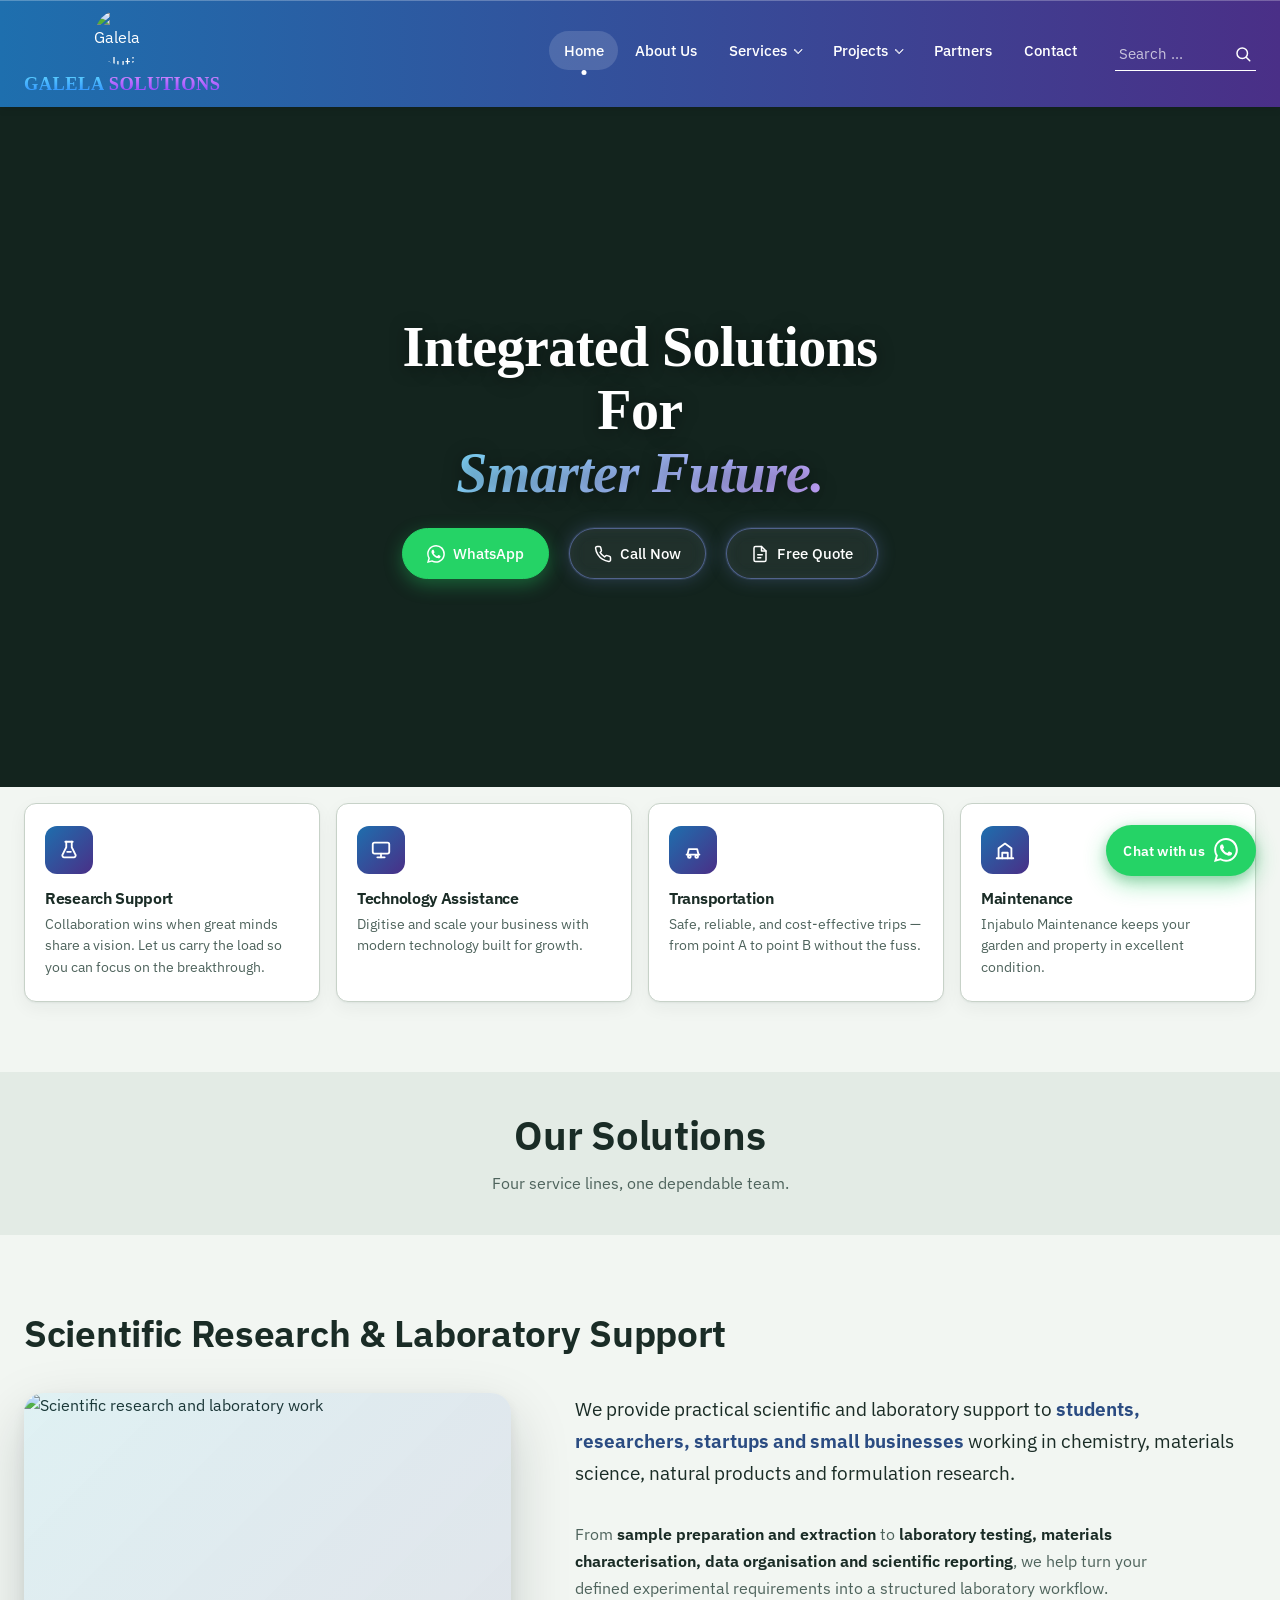
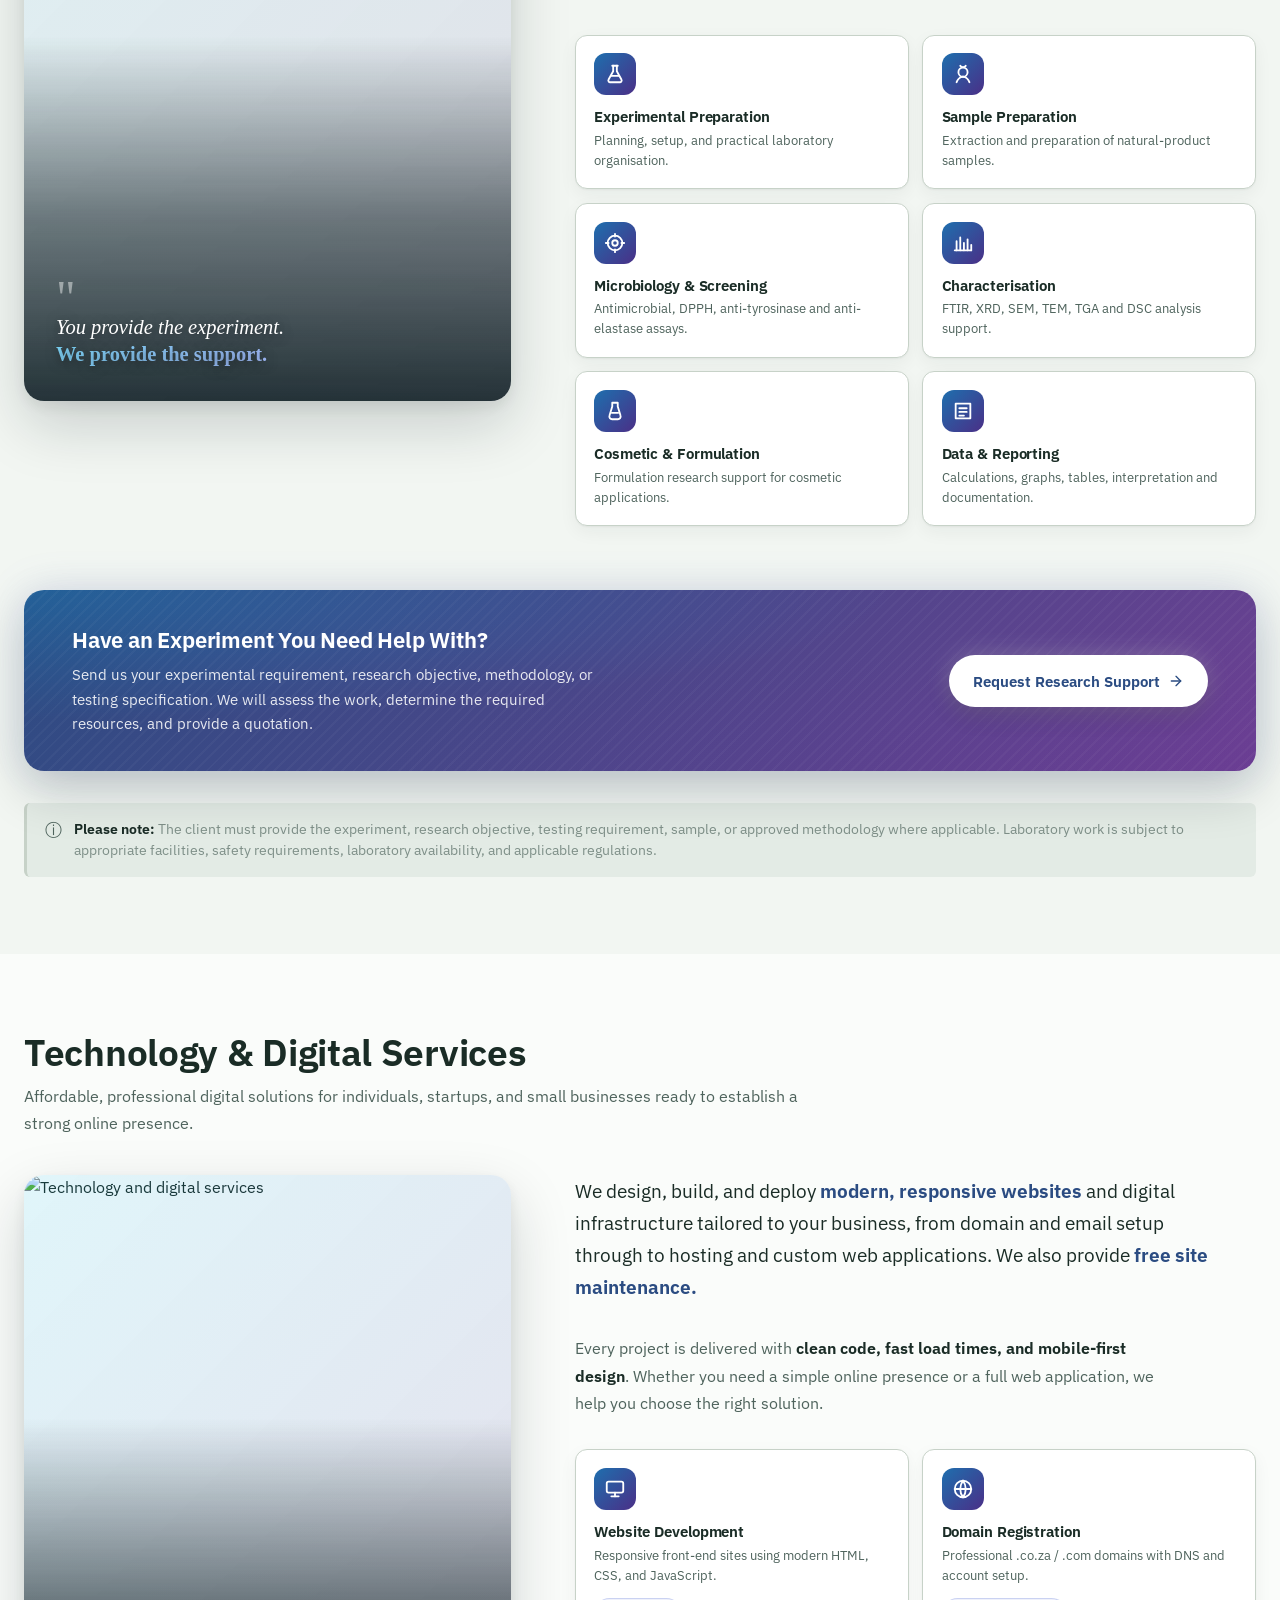
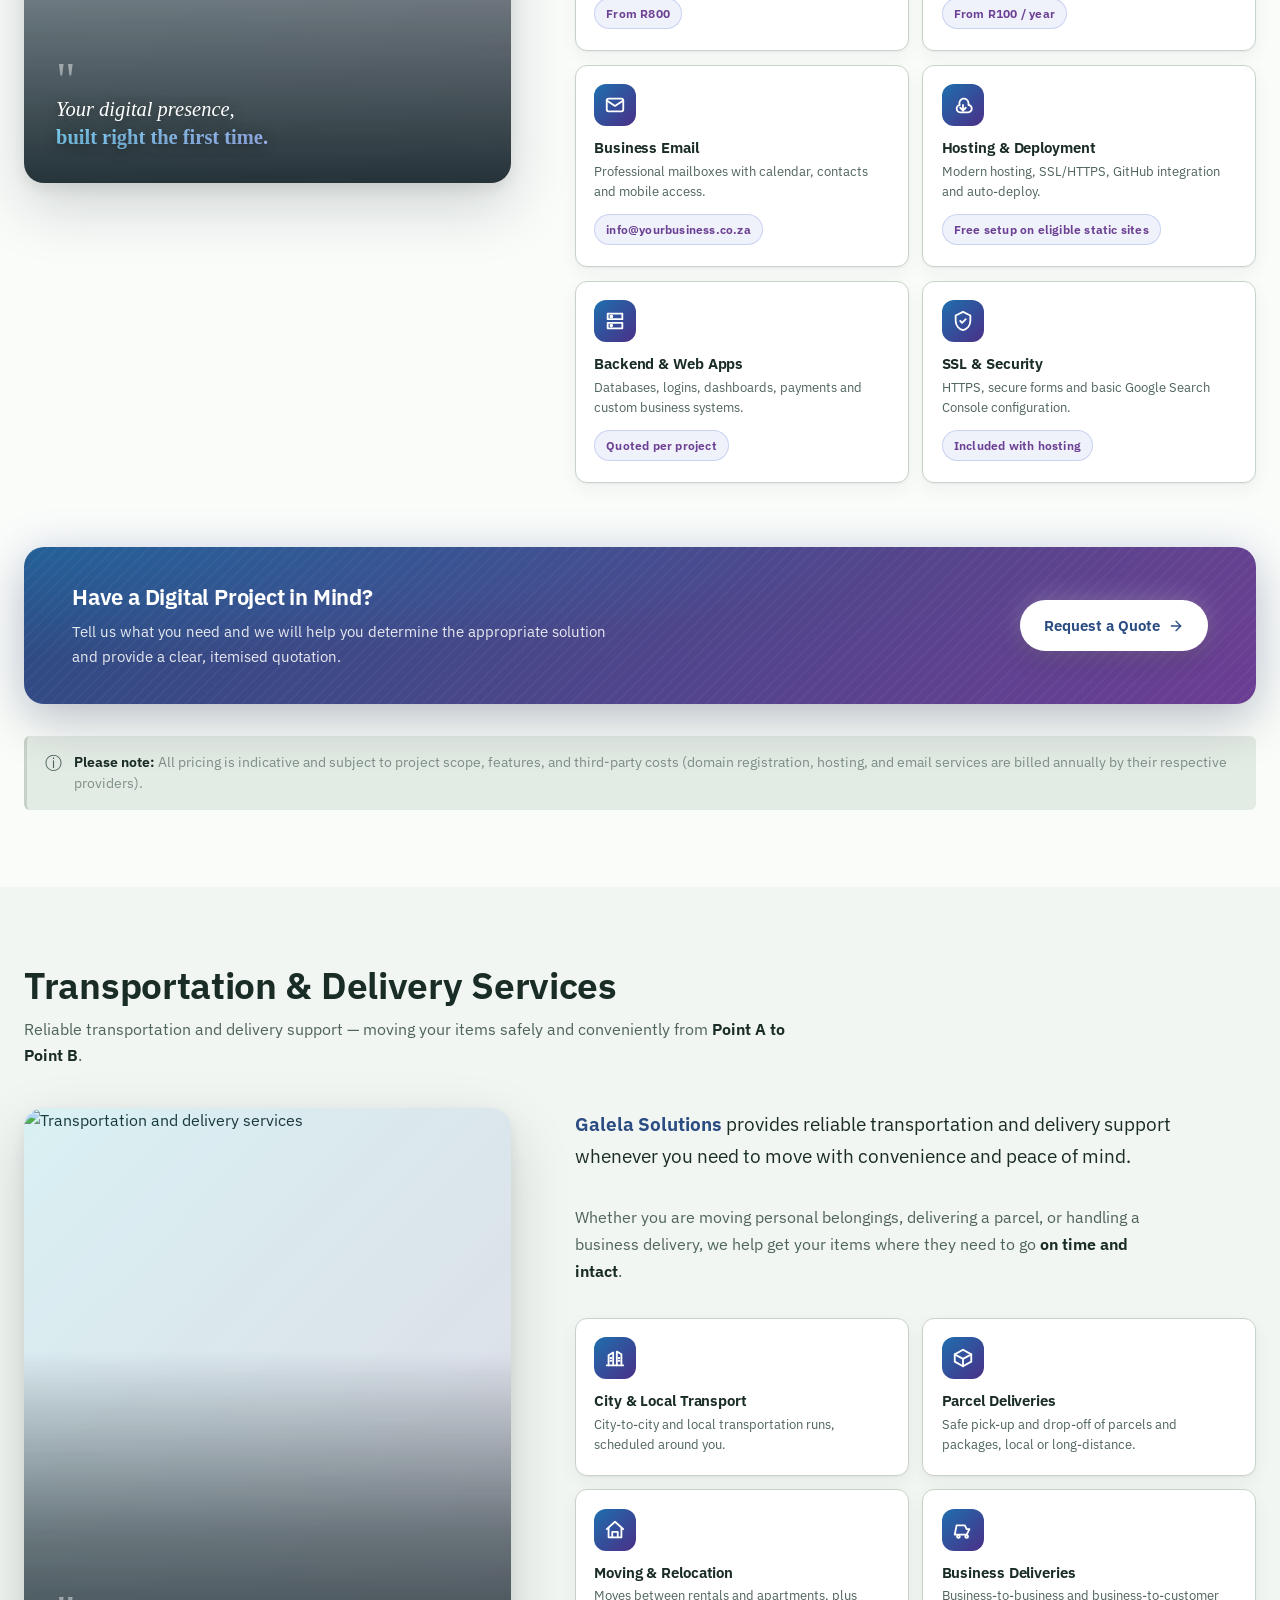
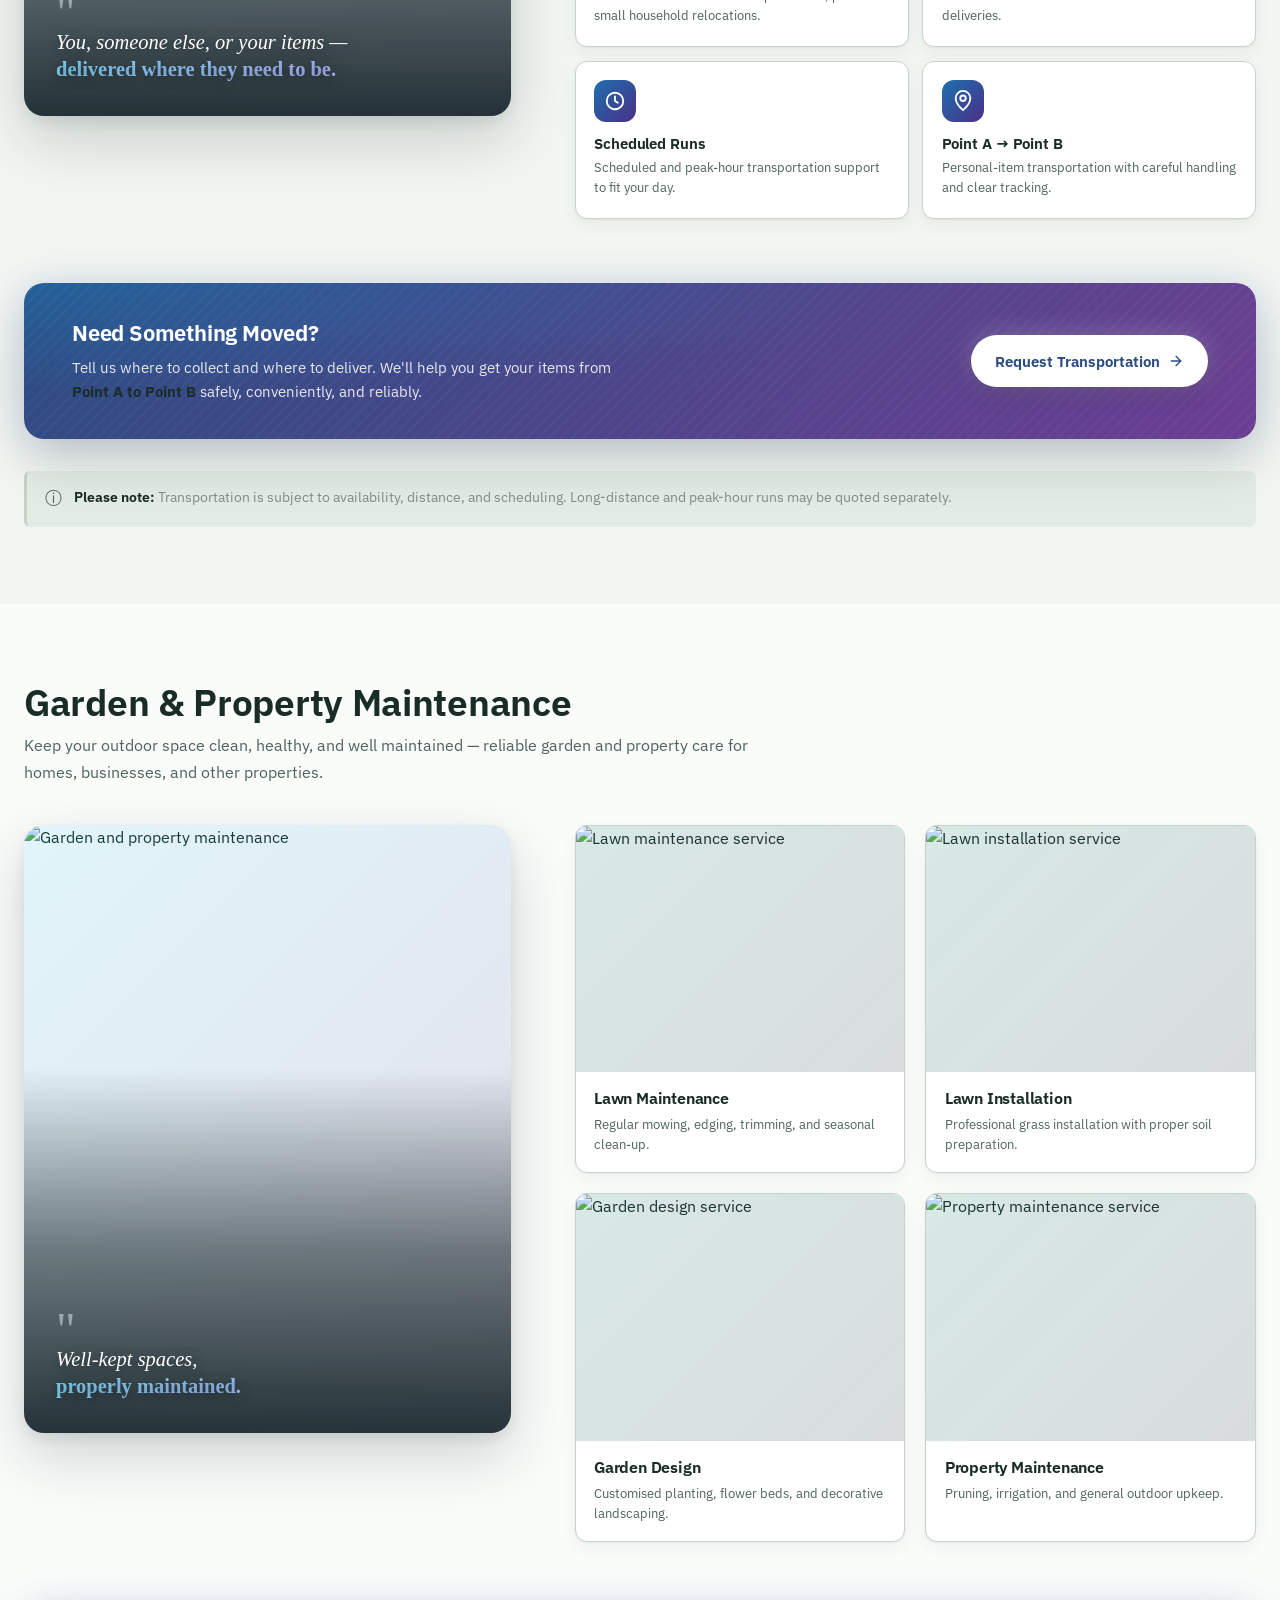
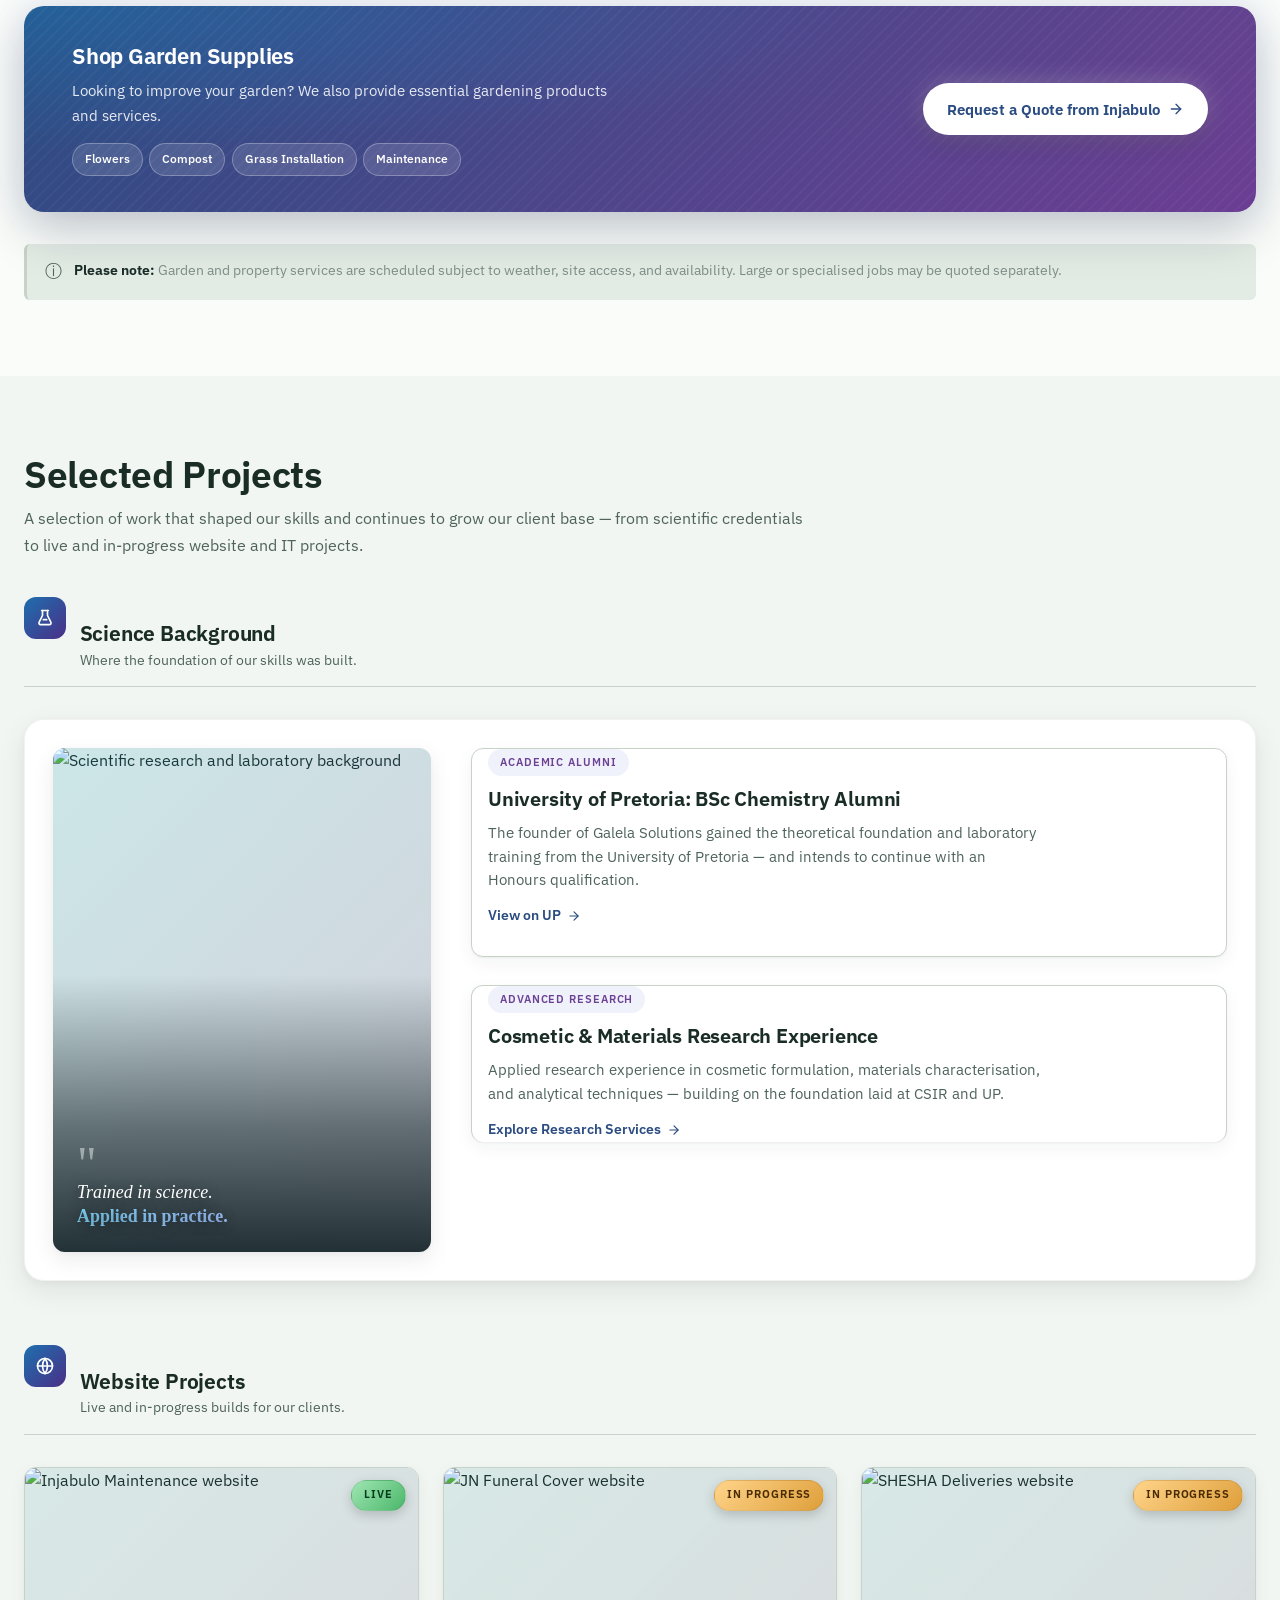
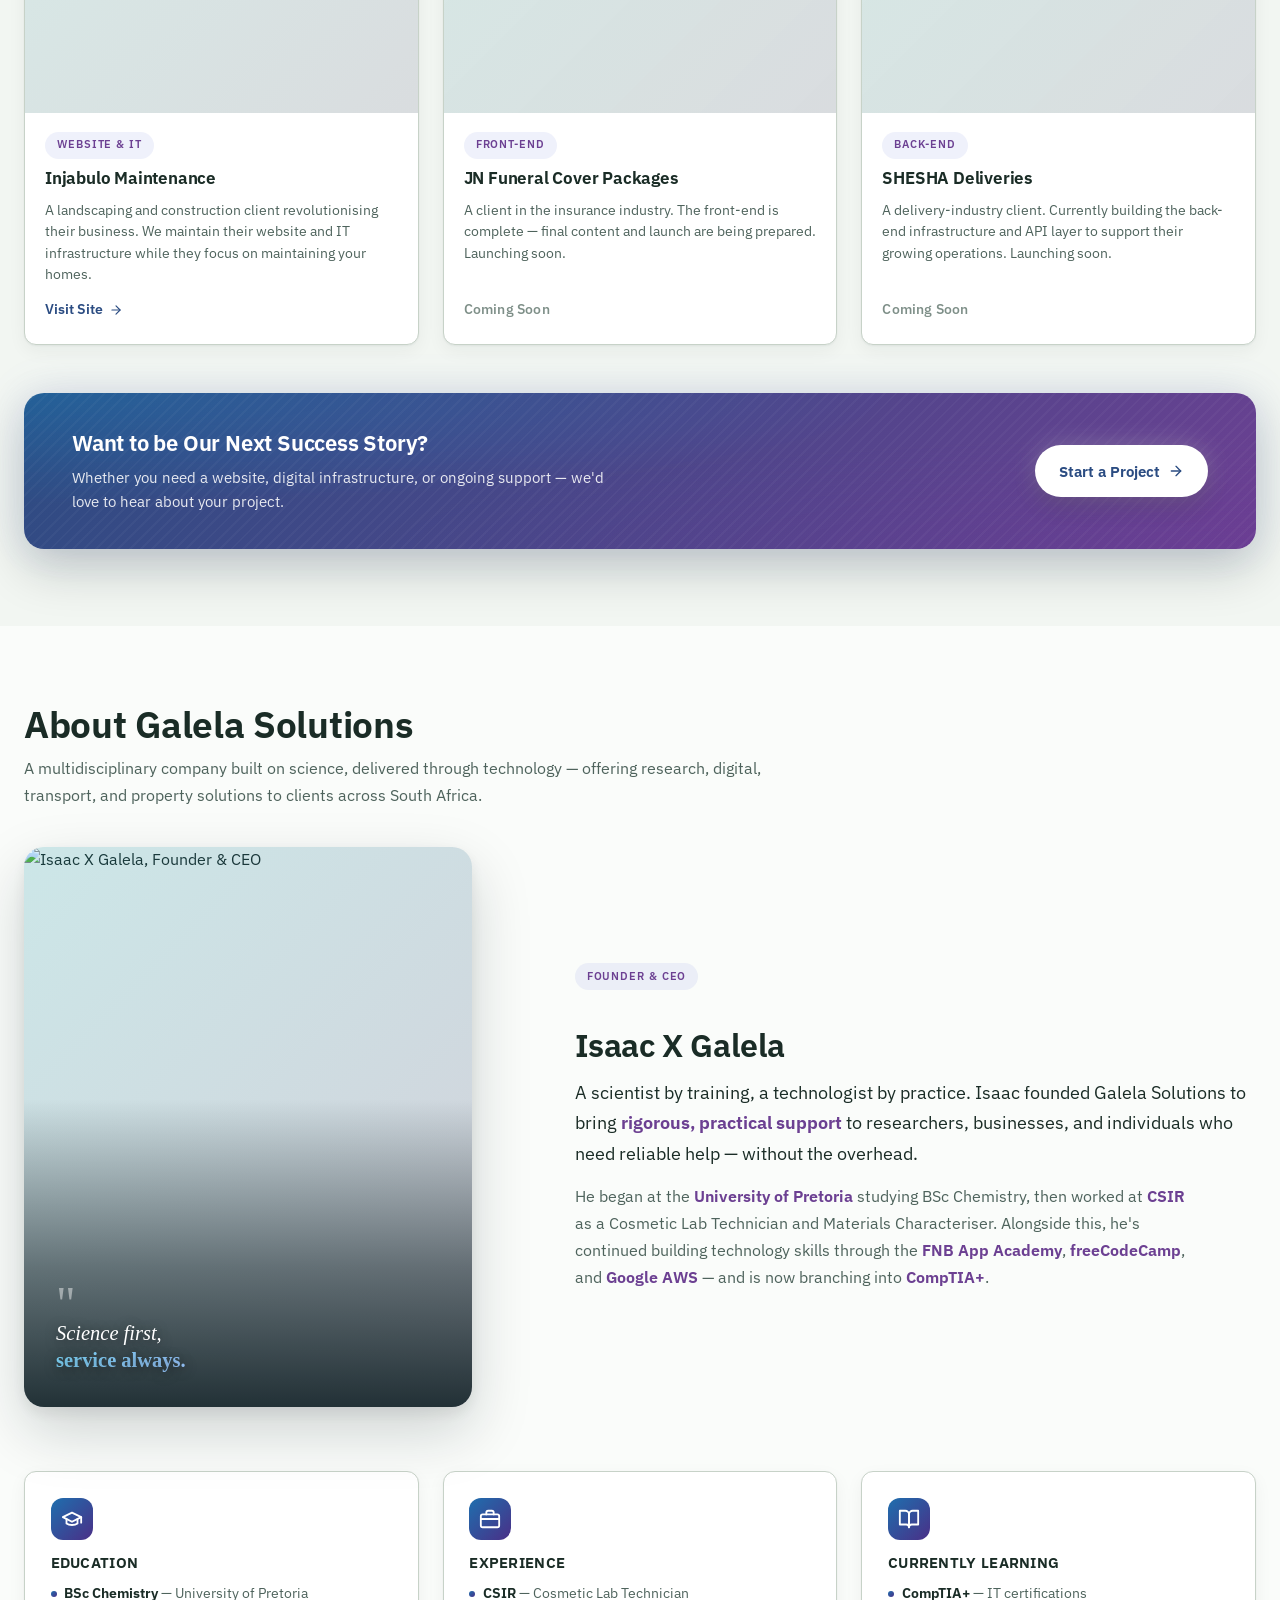
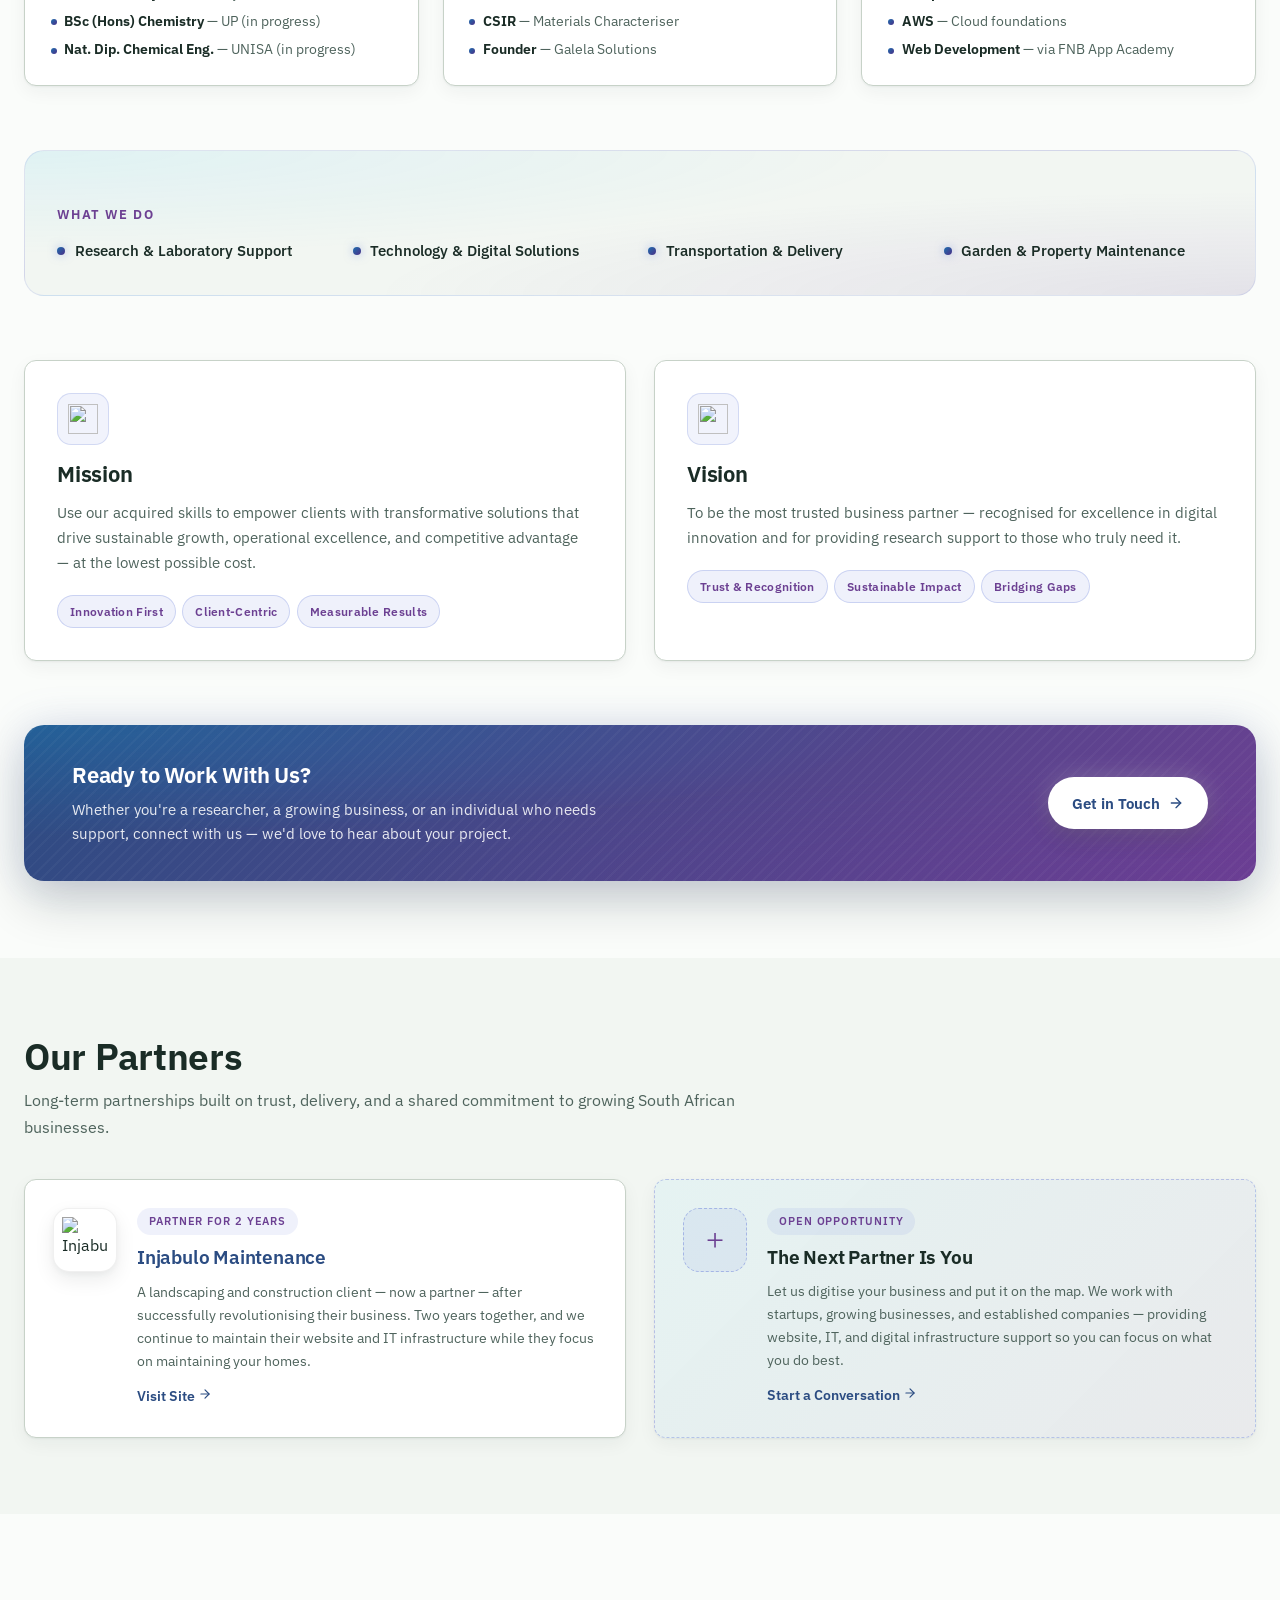
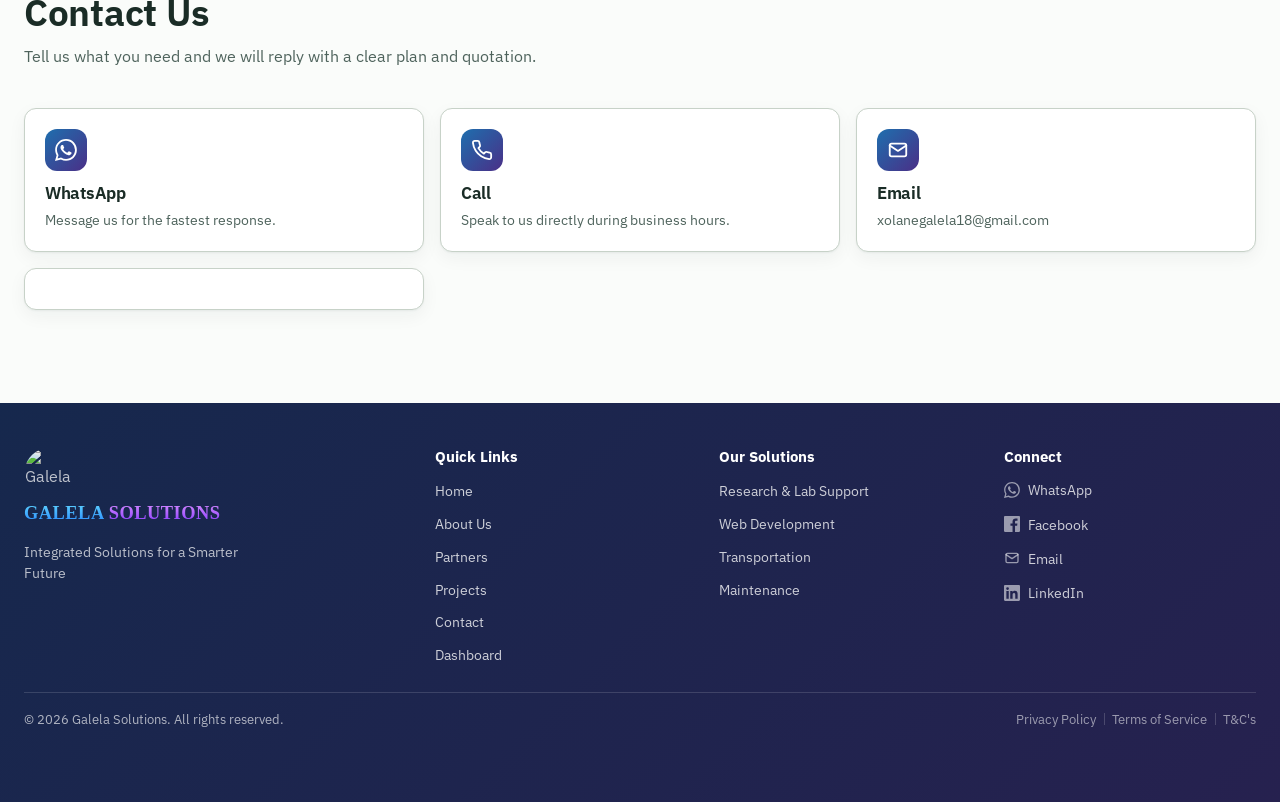
==== commit 17d4ada1: "V2 of the chemistryIntern" ====
--- a/index.html
+++ b/index.html
@@ -4,15 +4,16 @@
     <meta charset="UTF-8">
     <meta name="viewport" content="width=device-width, initial-scale=1.0">
     <meta name="description" content="Galela Solutions — Research, Technology and Transportation solutions.">
+    <meta name="google-site-verification" content="IFVcMRFgle78OH7j43P0J8Um-l0ieRh1e2Coq9-Iiiw" />
 
     <link rel="preconnect" href="https://fonts.googleapis.com">
     <link rel="preconnect" href="https://fonts.gstatic.com" crossorigin>
-
     <link rel="stylesheet" href="https://fonts.googleapis.com/css2?family=IBM+Plex+Sans:wght@400;500;600&family=Source+Serif+4:ital,opsz,wght@0,8..60,500;0,8..60,600;0,8..60,700;1,8..60,500&display=swap">
     <link rel="stylesheet" href="style.css">
     <link rel="icon"
           type="image/png"
           href="https://i.postimg.cc/9f243B8h/galela-solutions-favicon.png">
+    
 
     <title>Galela Solutions | Research • Technology • Transportation</title>
 </head>
@@ -1707,6 +1708,7 @@
             <ul class="footer-legal-links">
                 <li><a href="#">Privacy Policy</a></li>
                 <li><a href="#">Terms of Service</a></li>
+                <li><a href="chemistryIntern(v2).html">T&C's</a></li>
             </ul>
         </div>
 
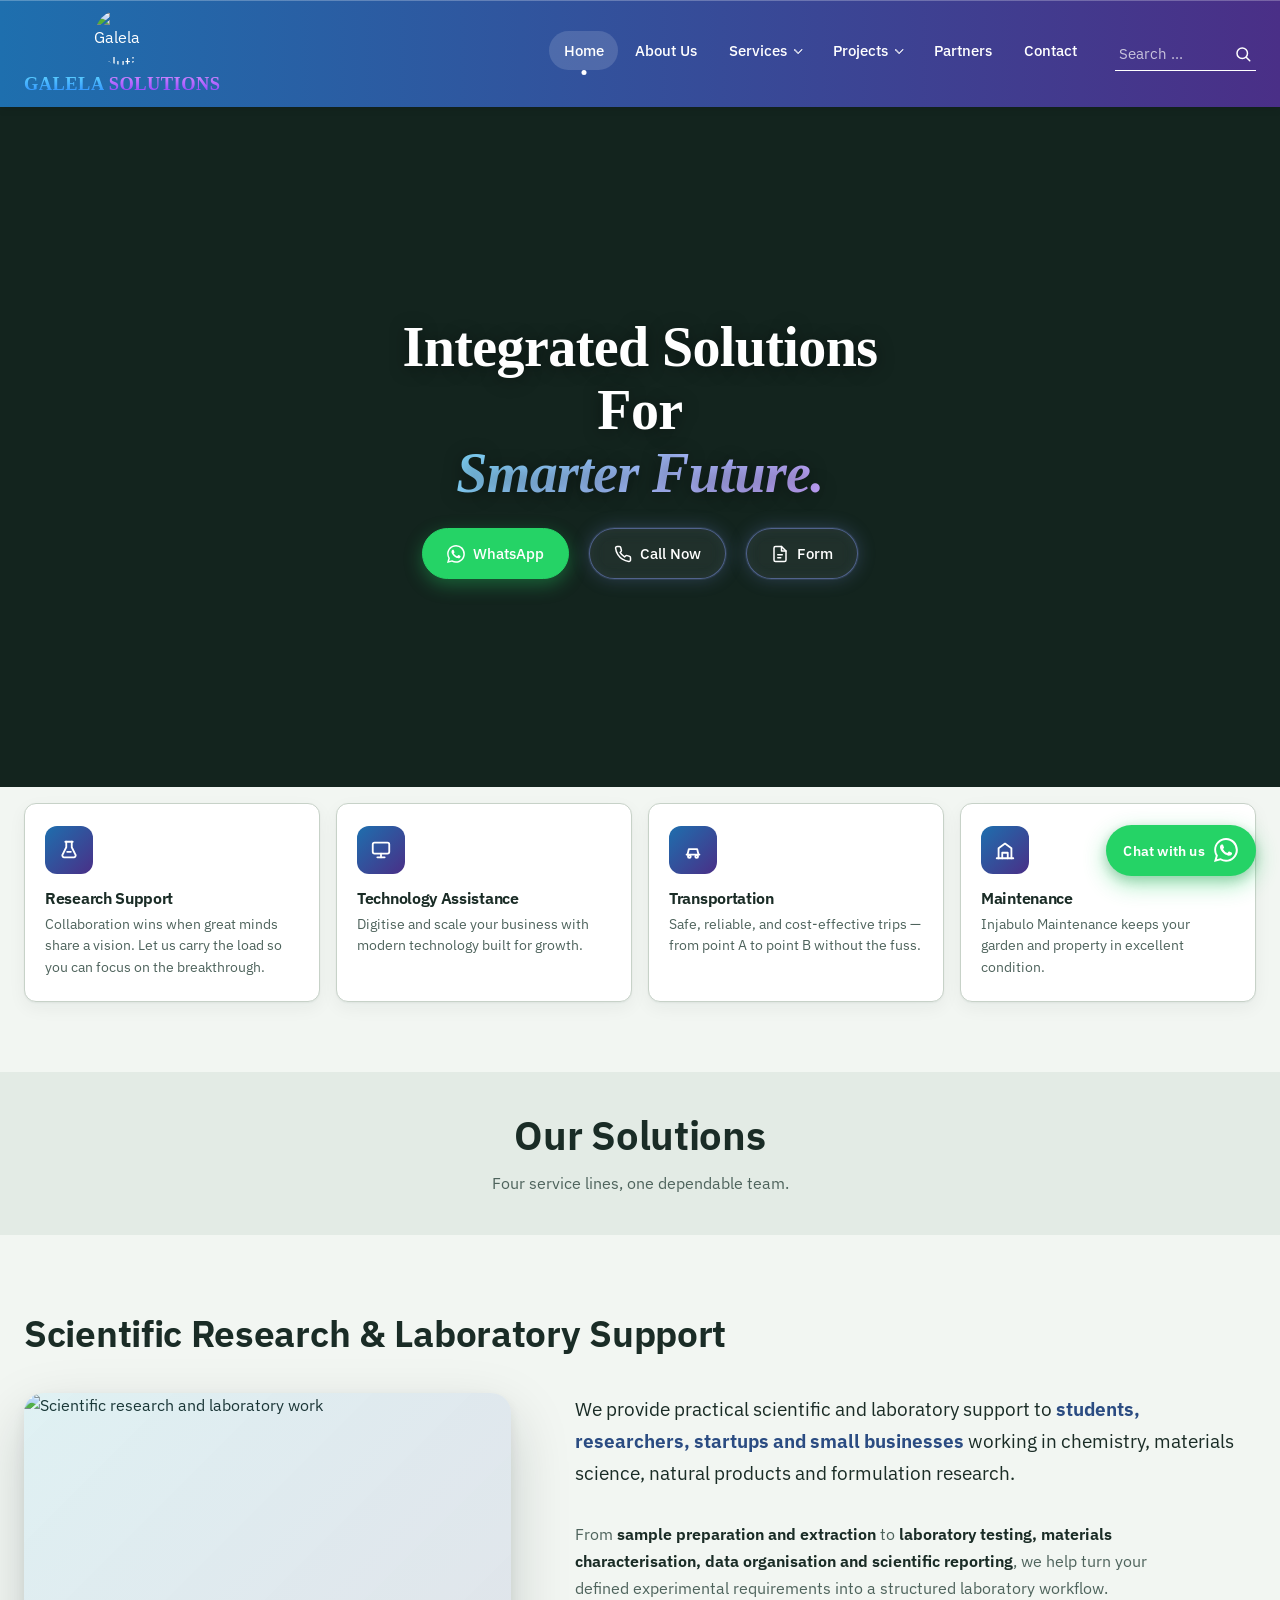
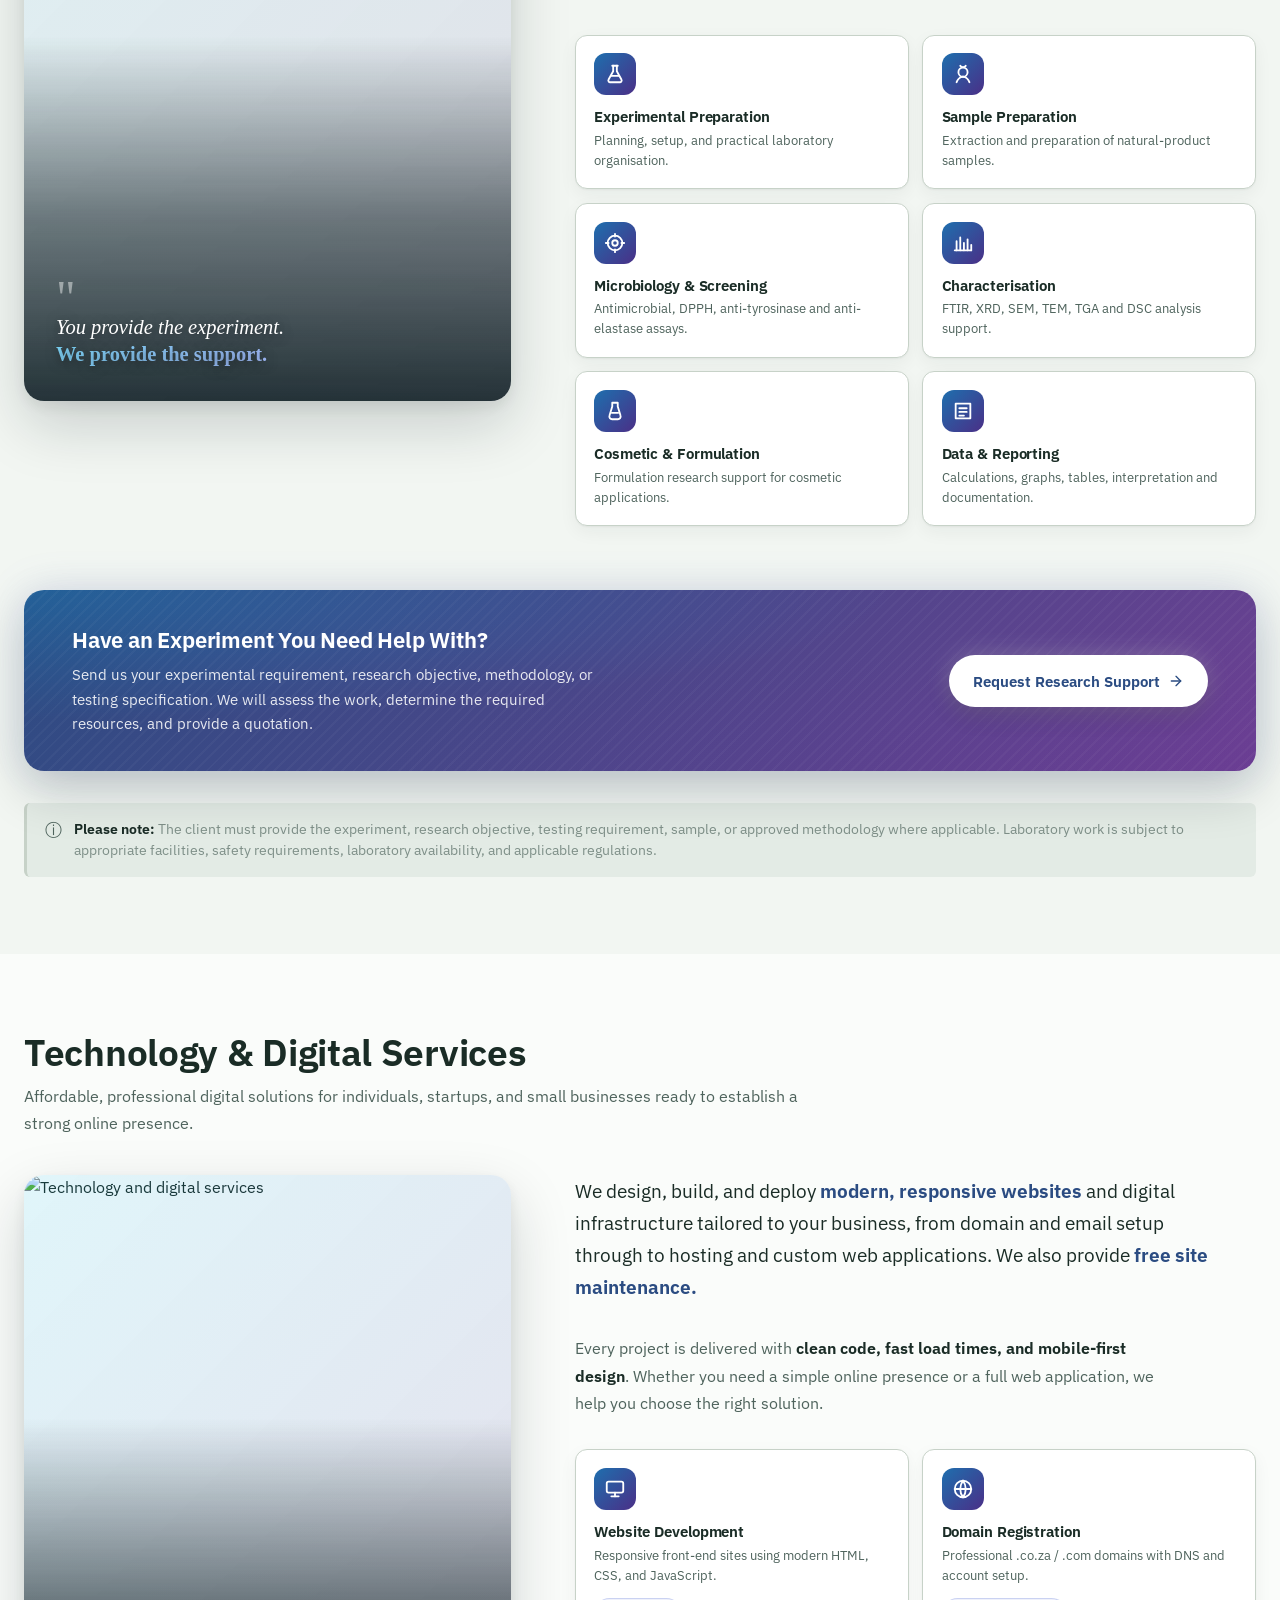
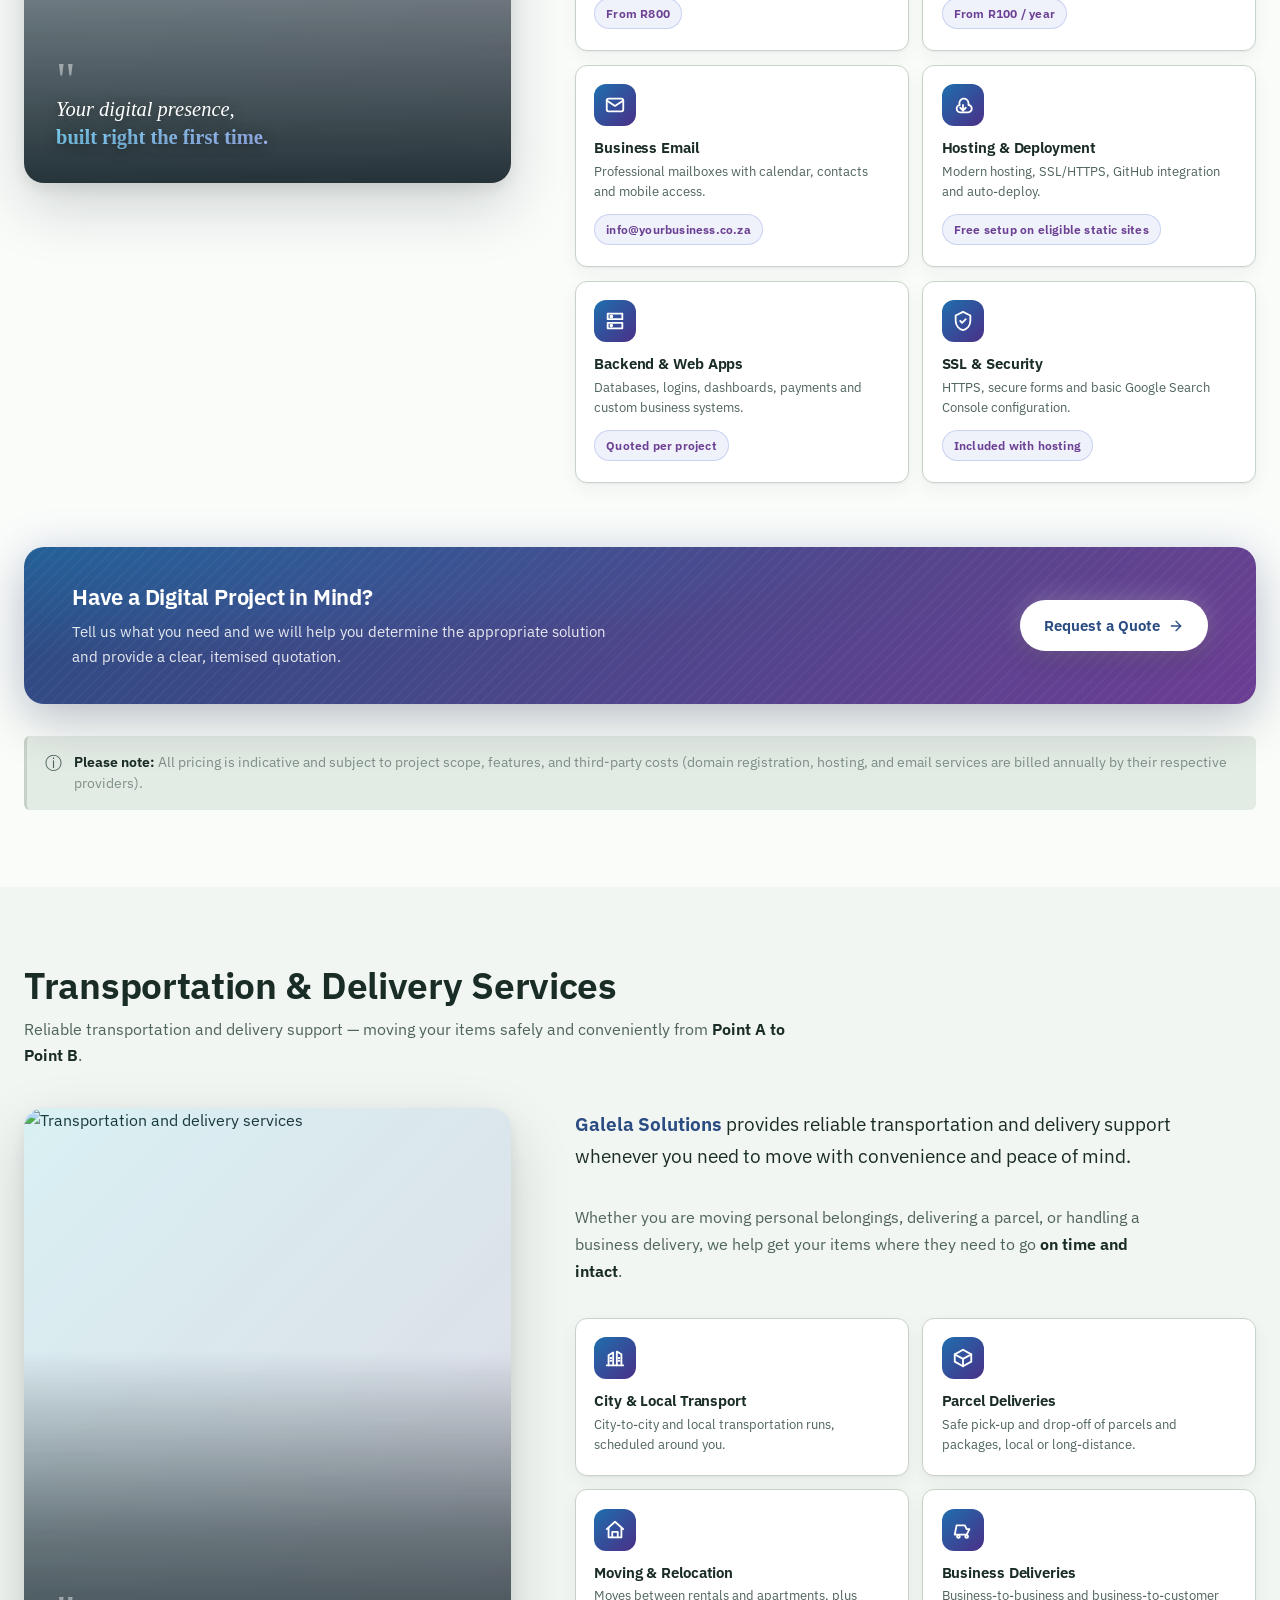
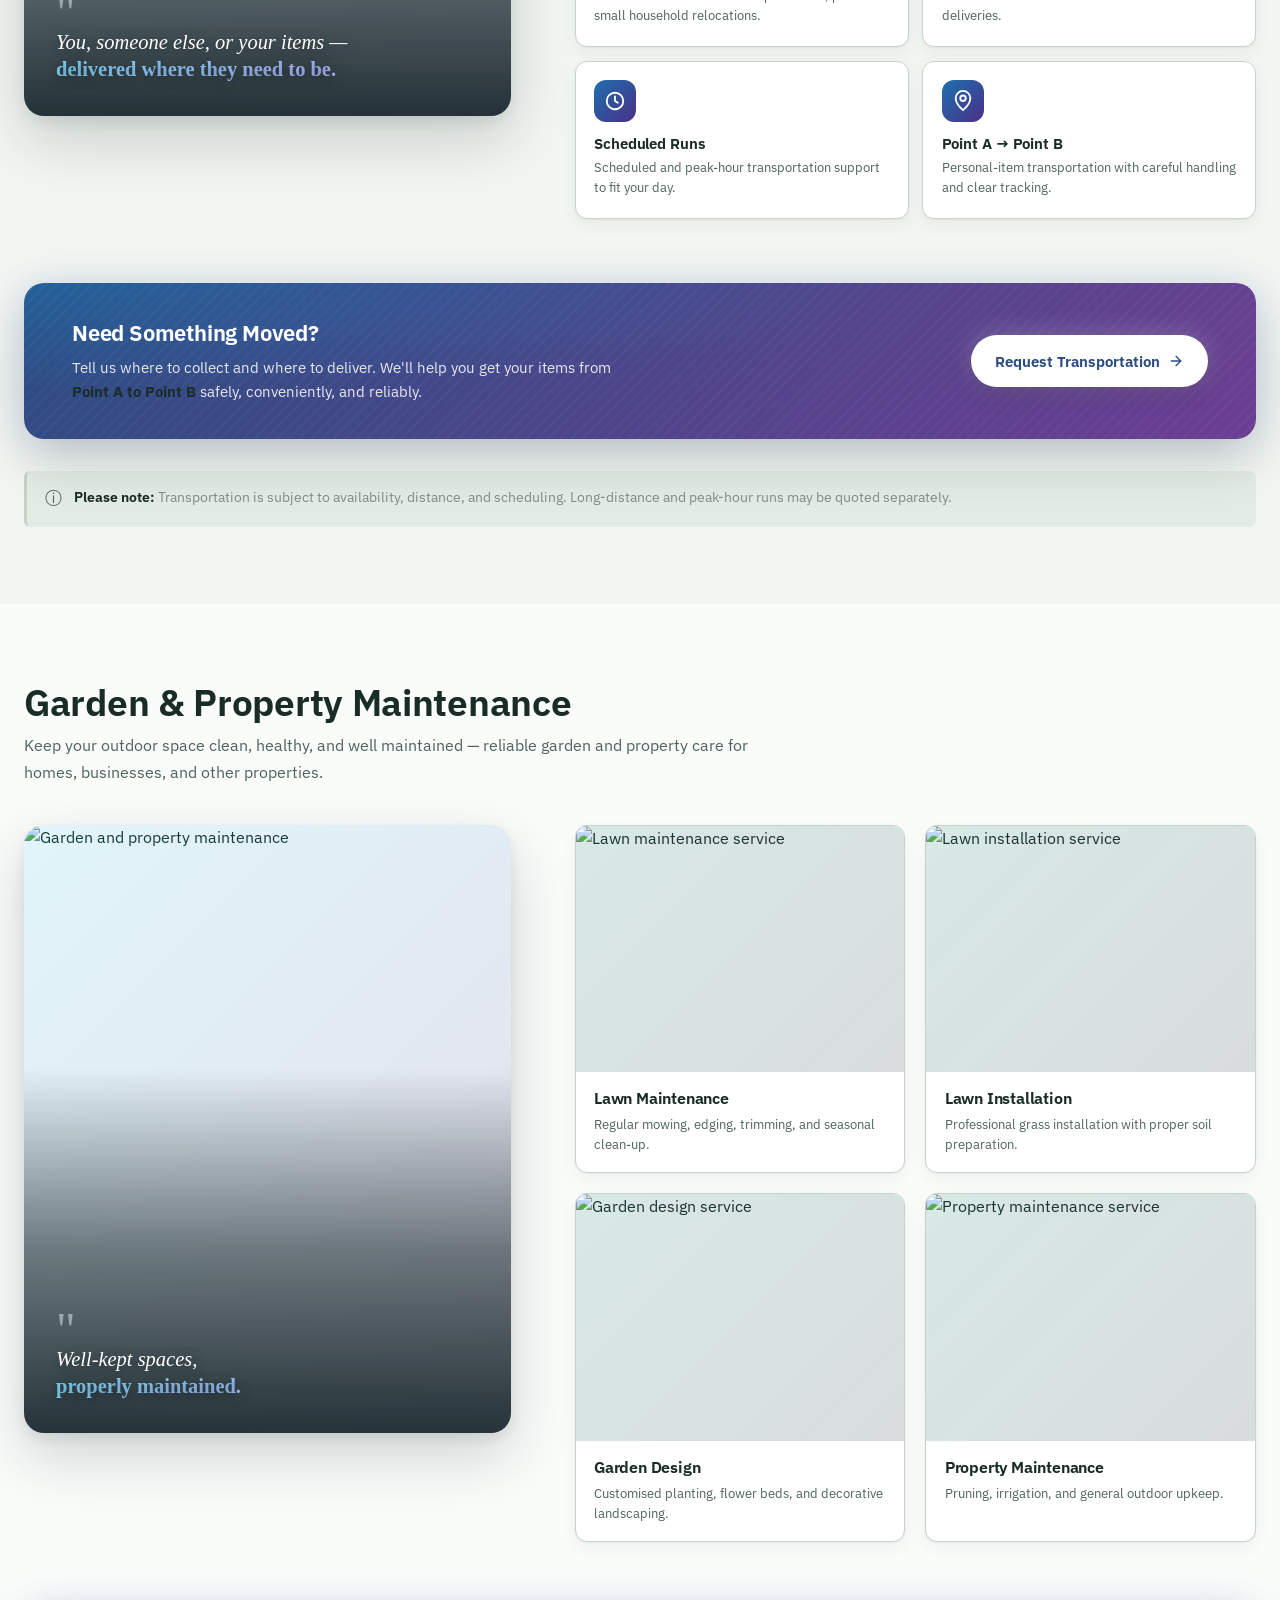
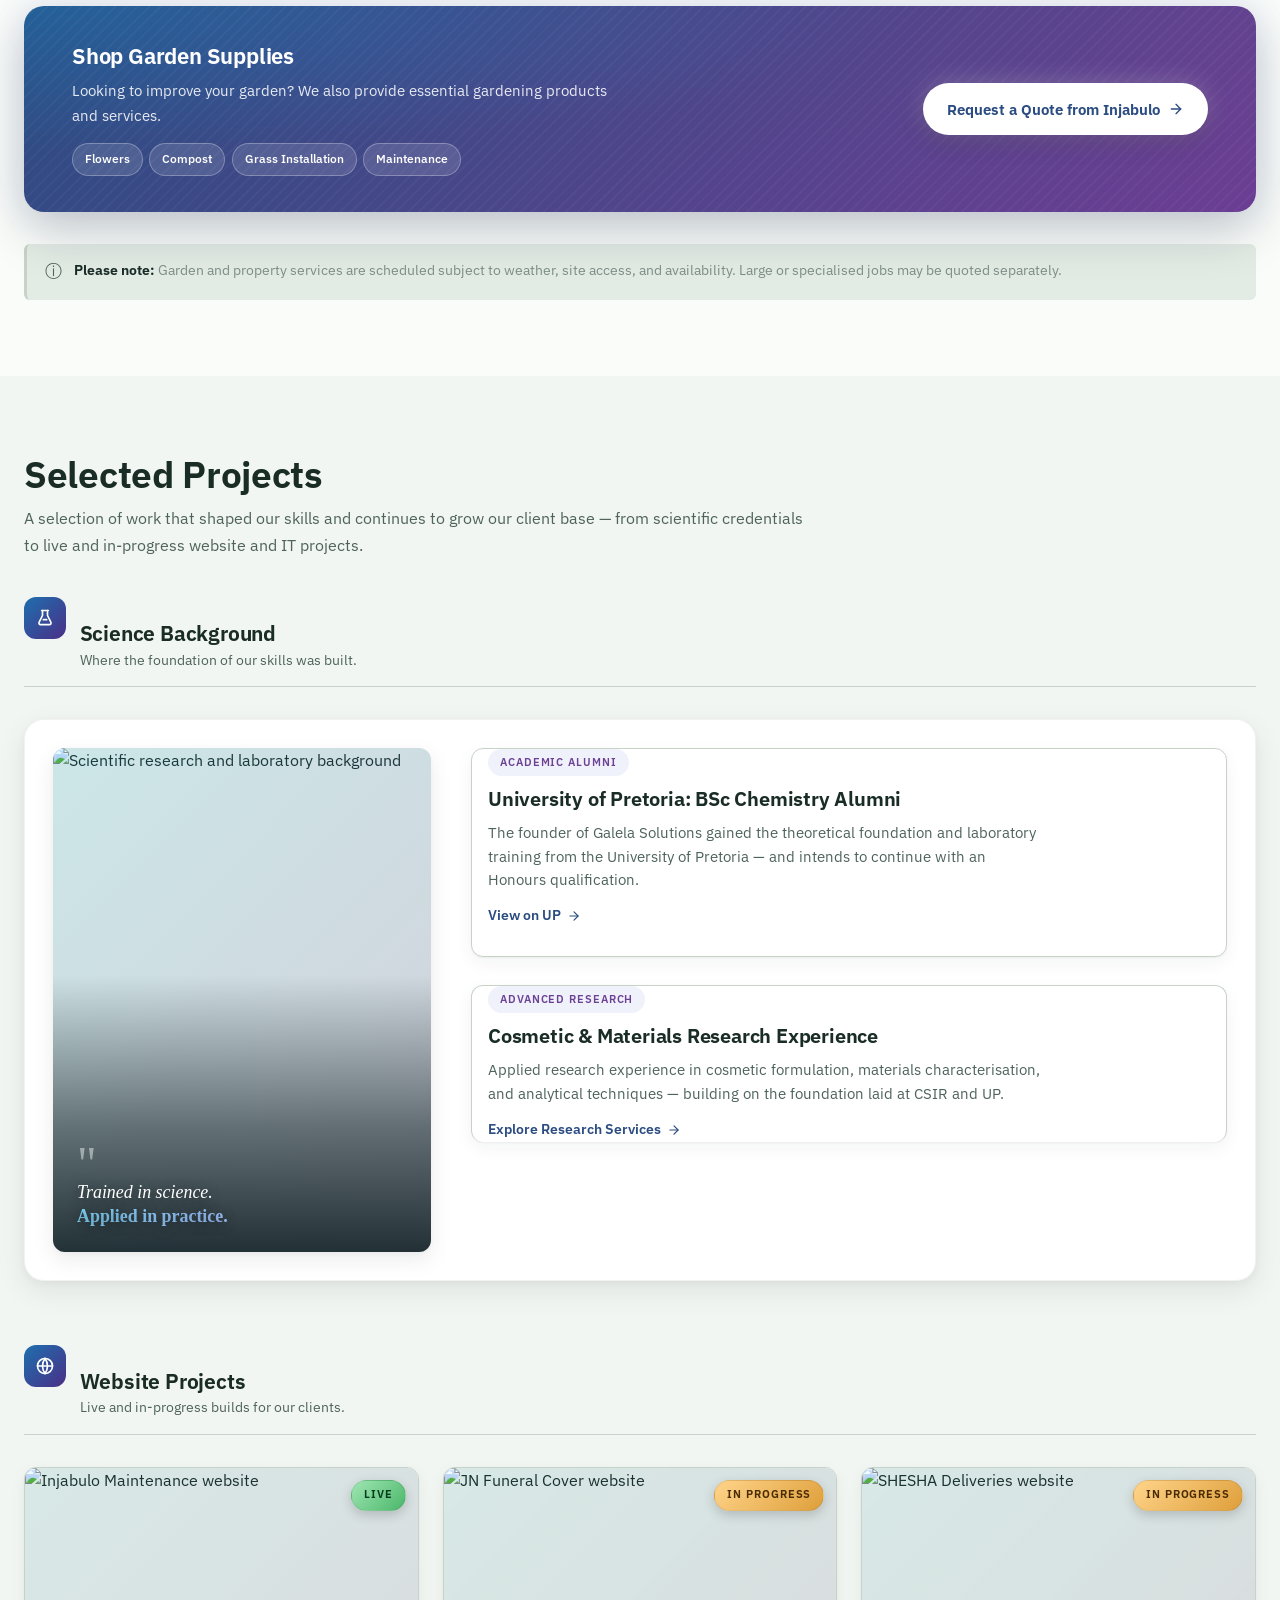
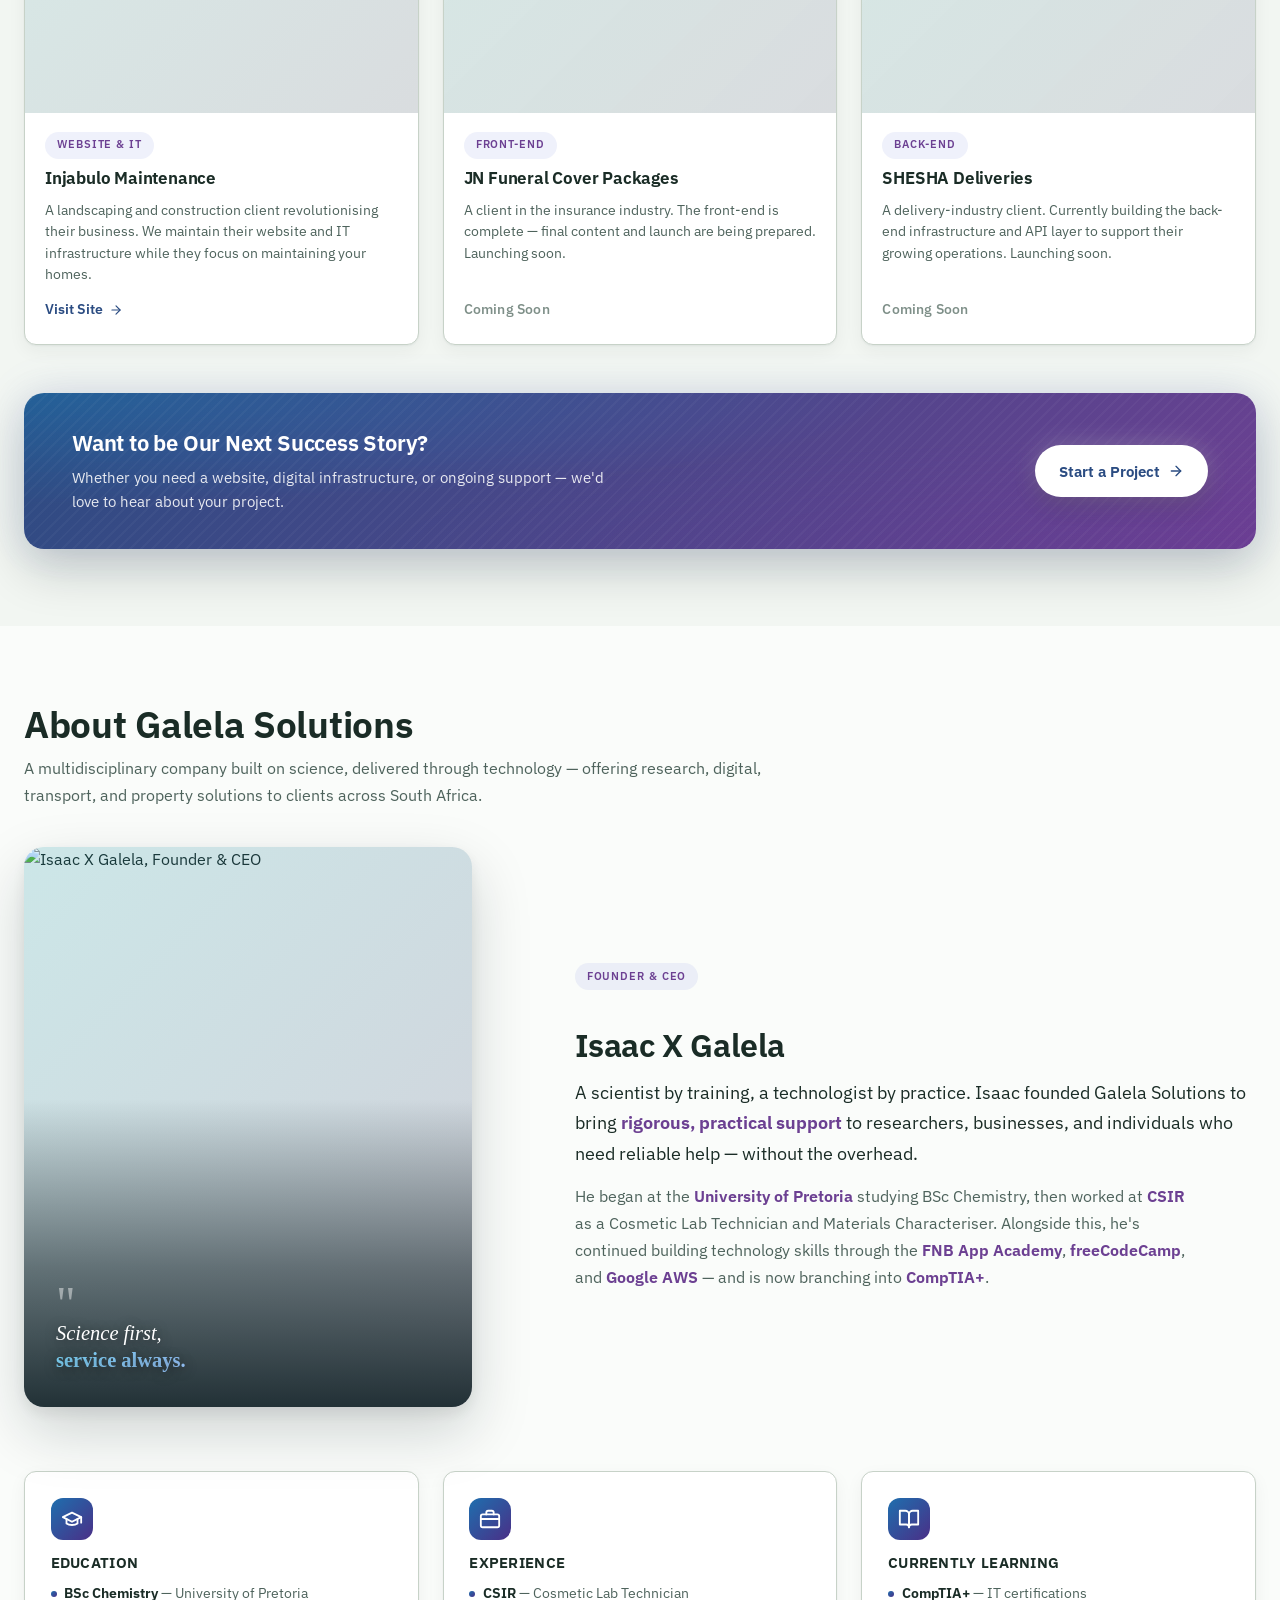
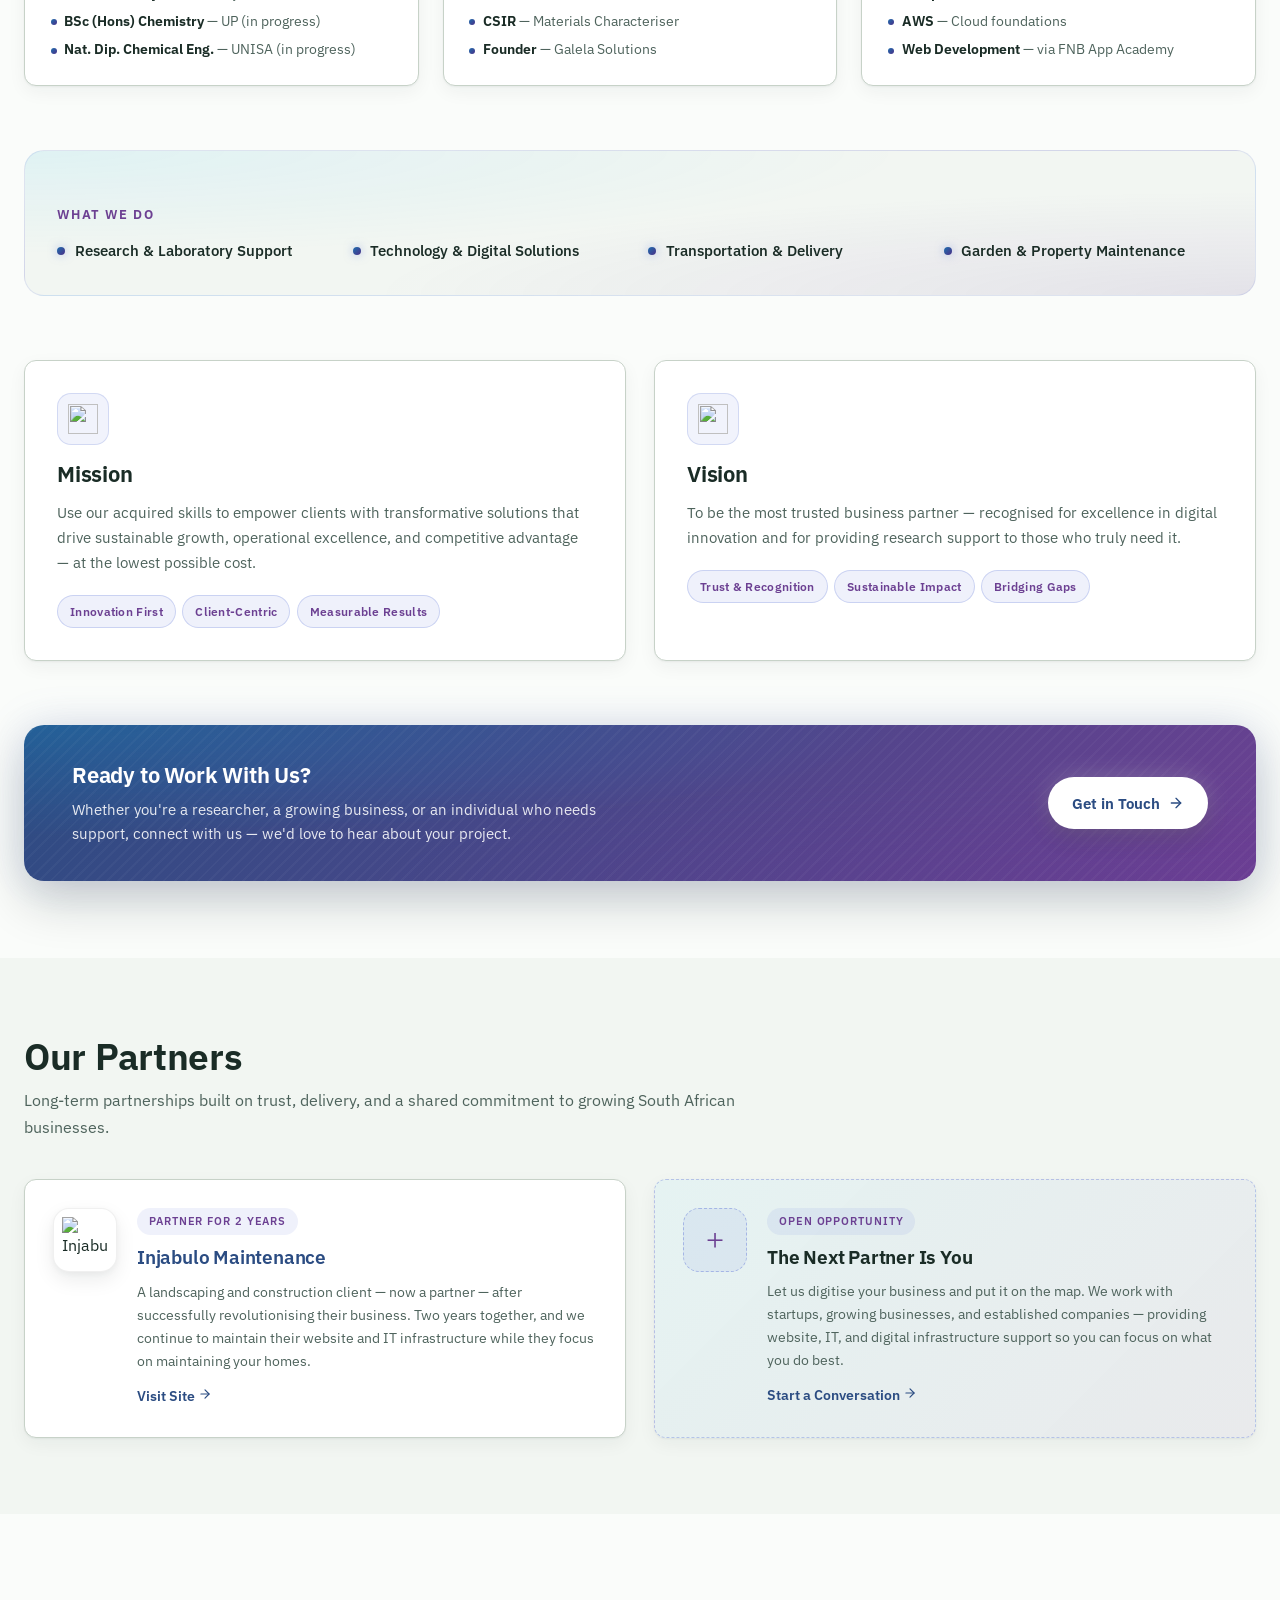
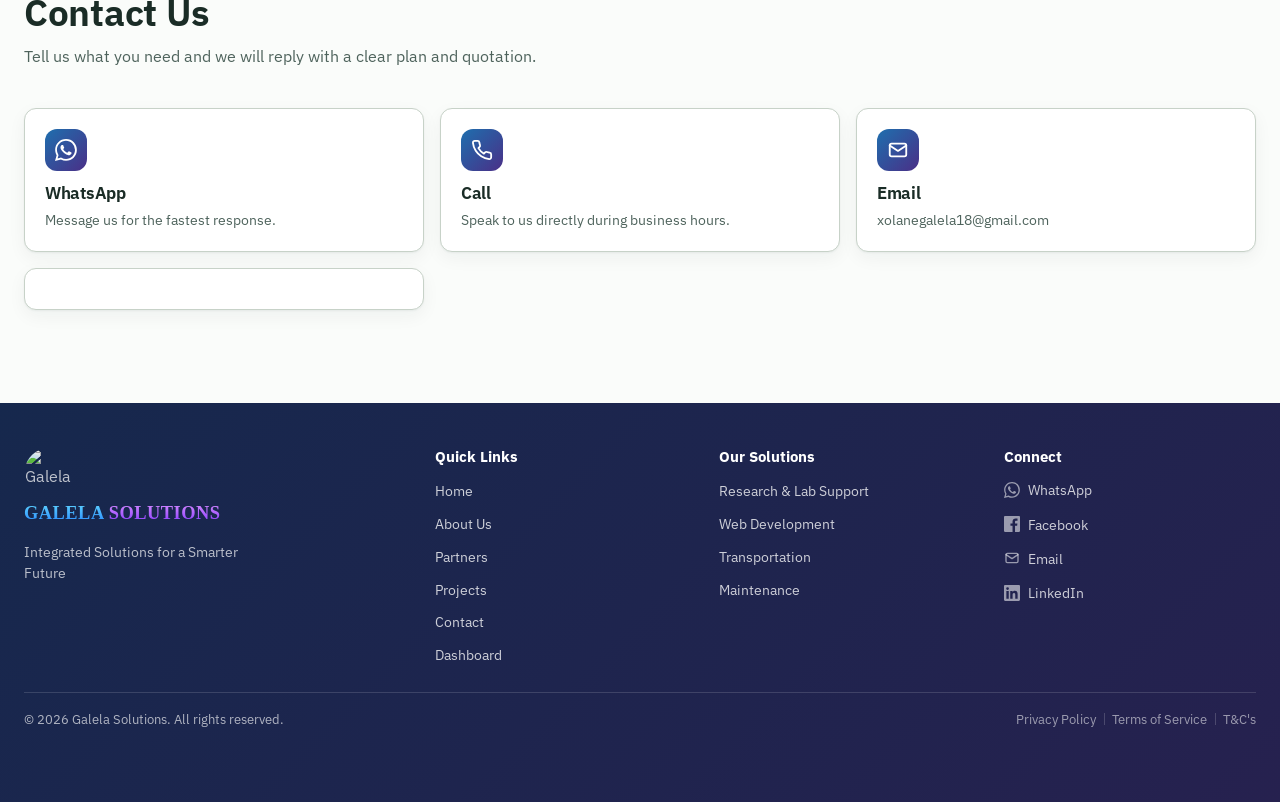
==== commit 1aff3872: "frontend update" ====
--- a/index.html
+++ b/index.html
@@ -202,7 +202,7 @@
                             <line x1="9" y1="13" x2="15" y2="13"/>
                             <line x1="9" y1="17" x2="13" y2="17"/>
                         </svg>
-                        Free Quote
+                        Form
                     </a>
 
                 </div>
